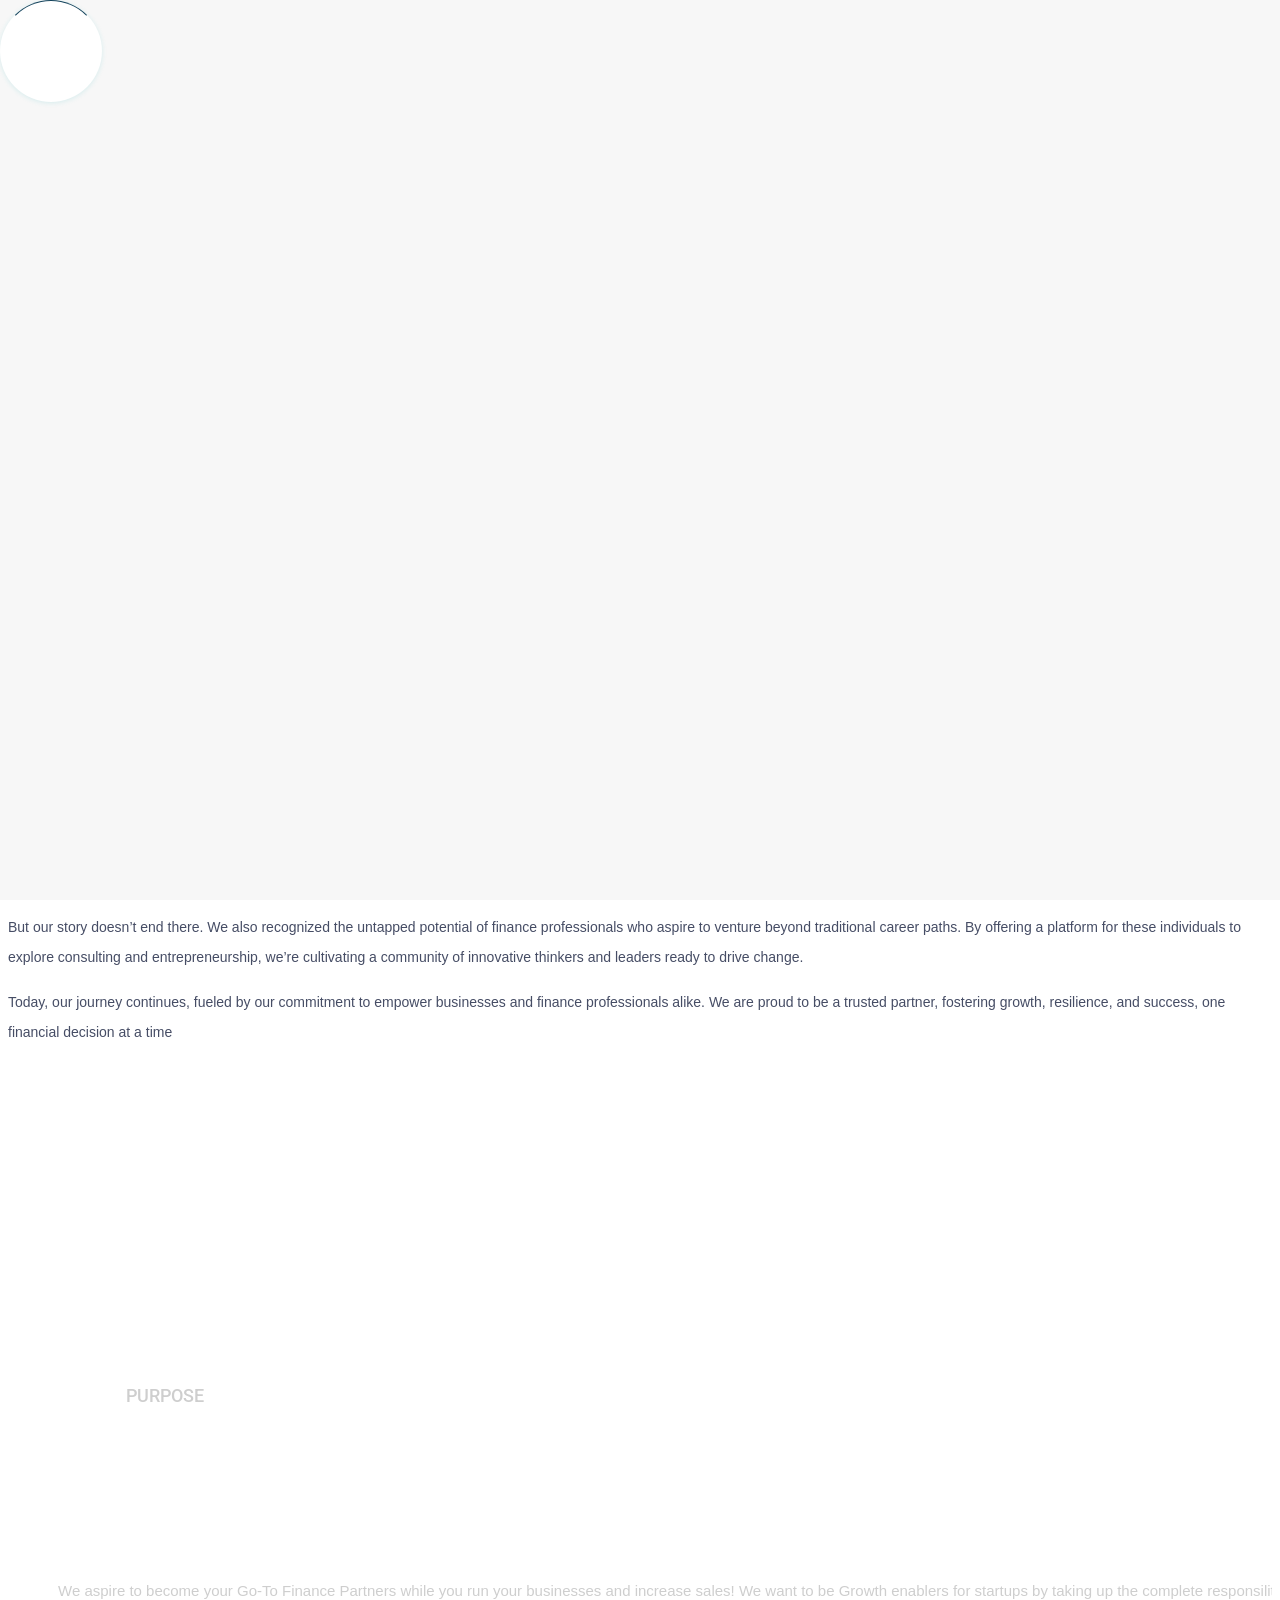
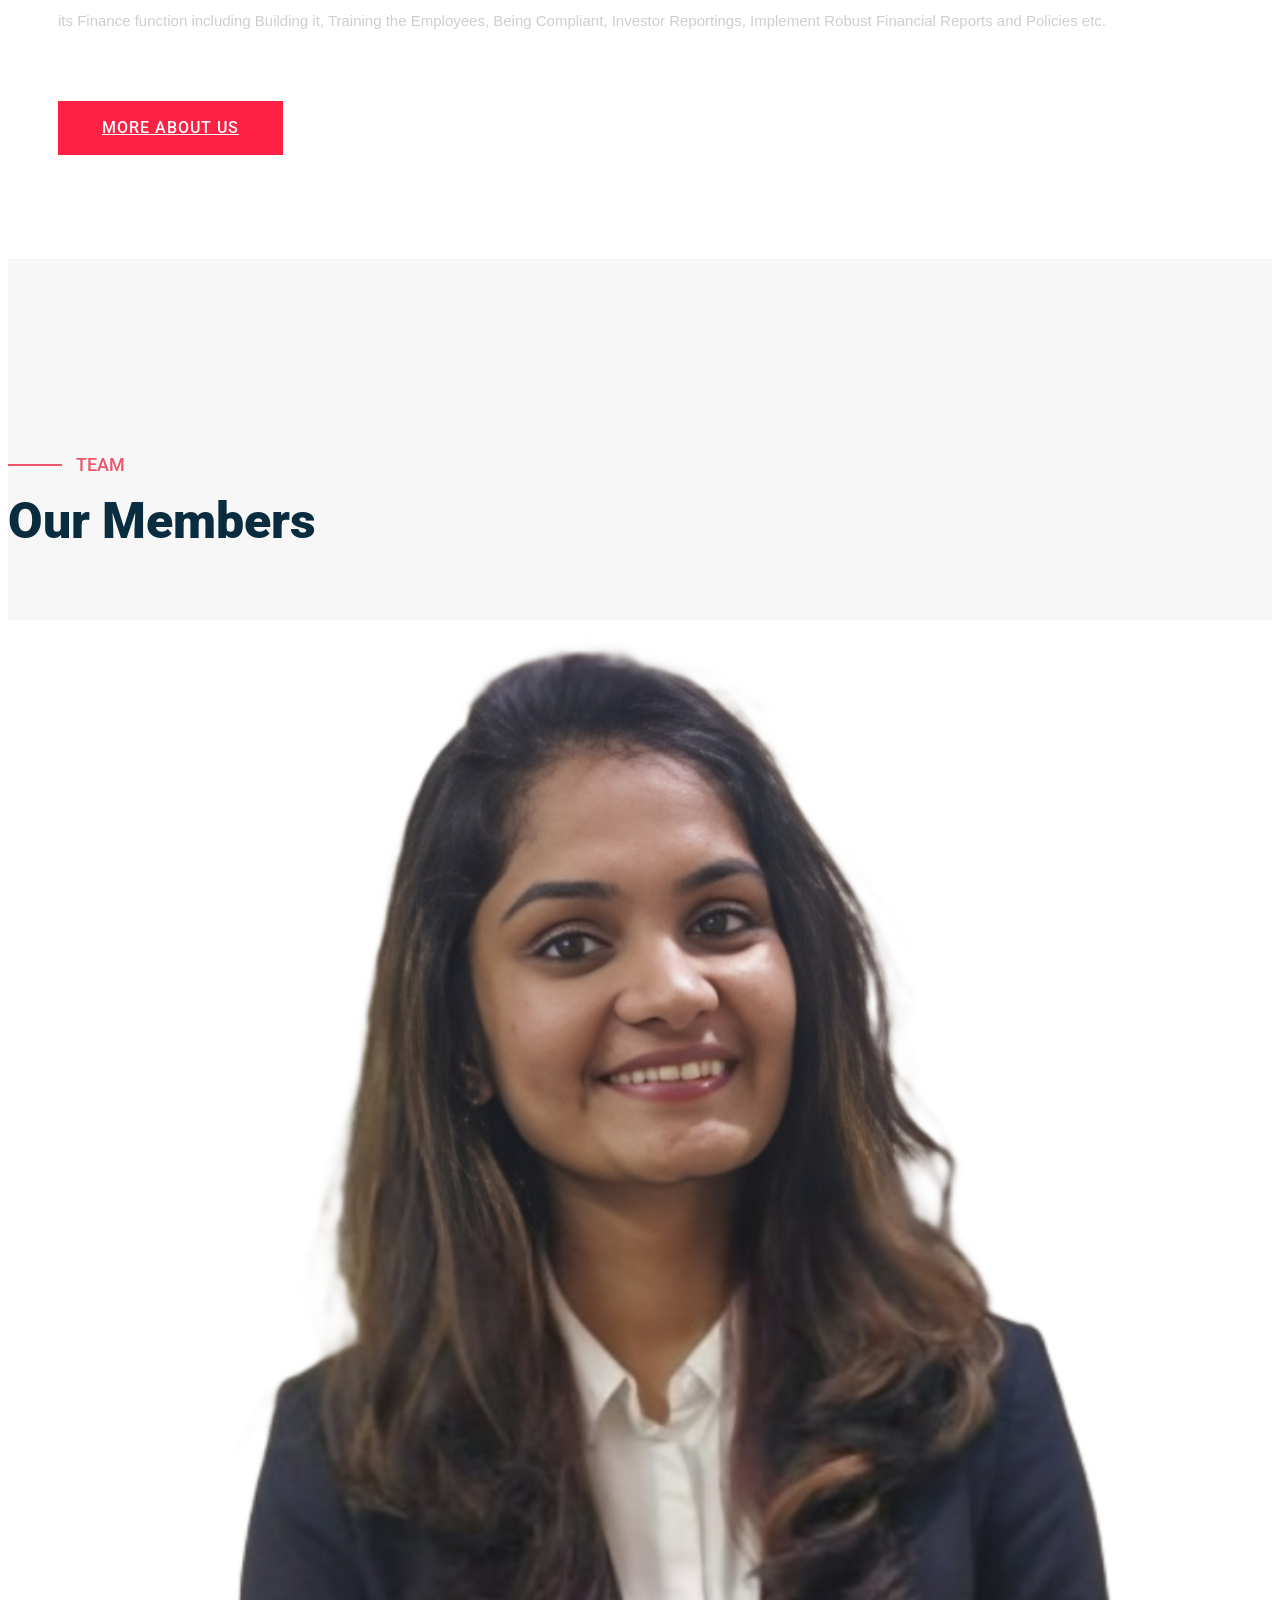
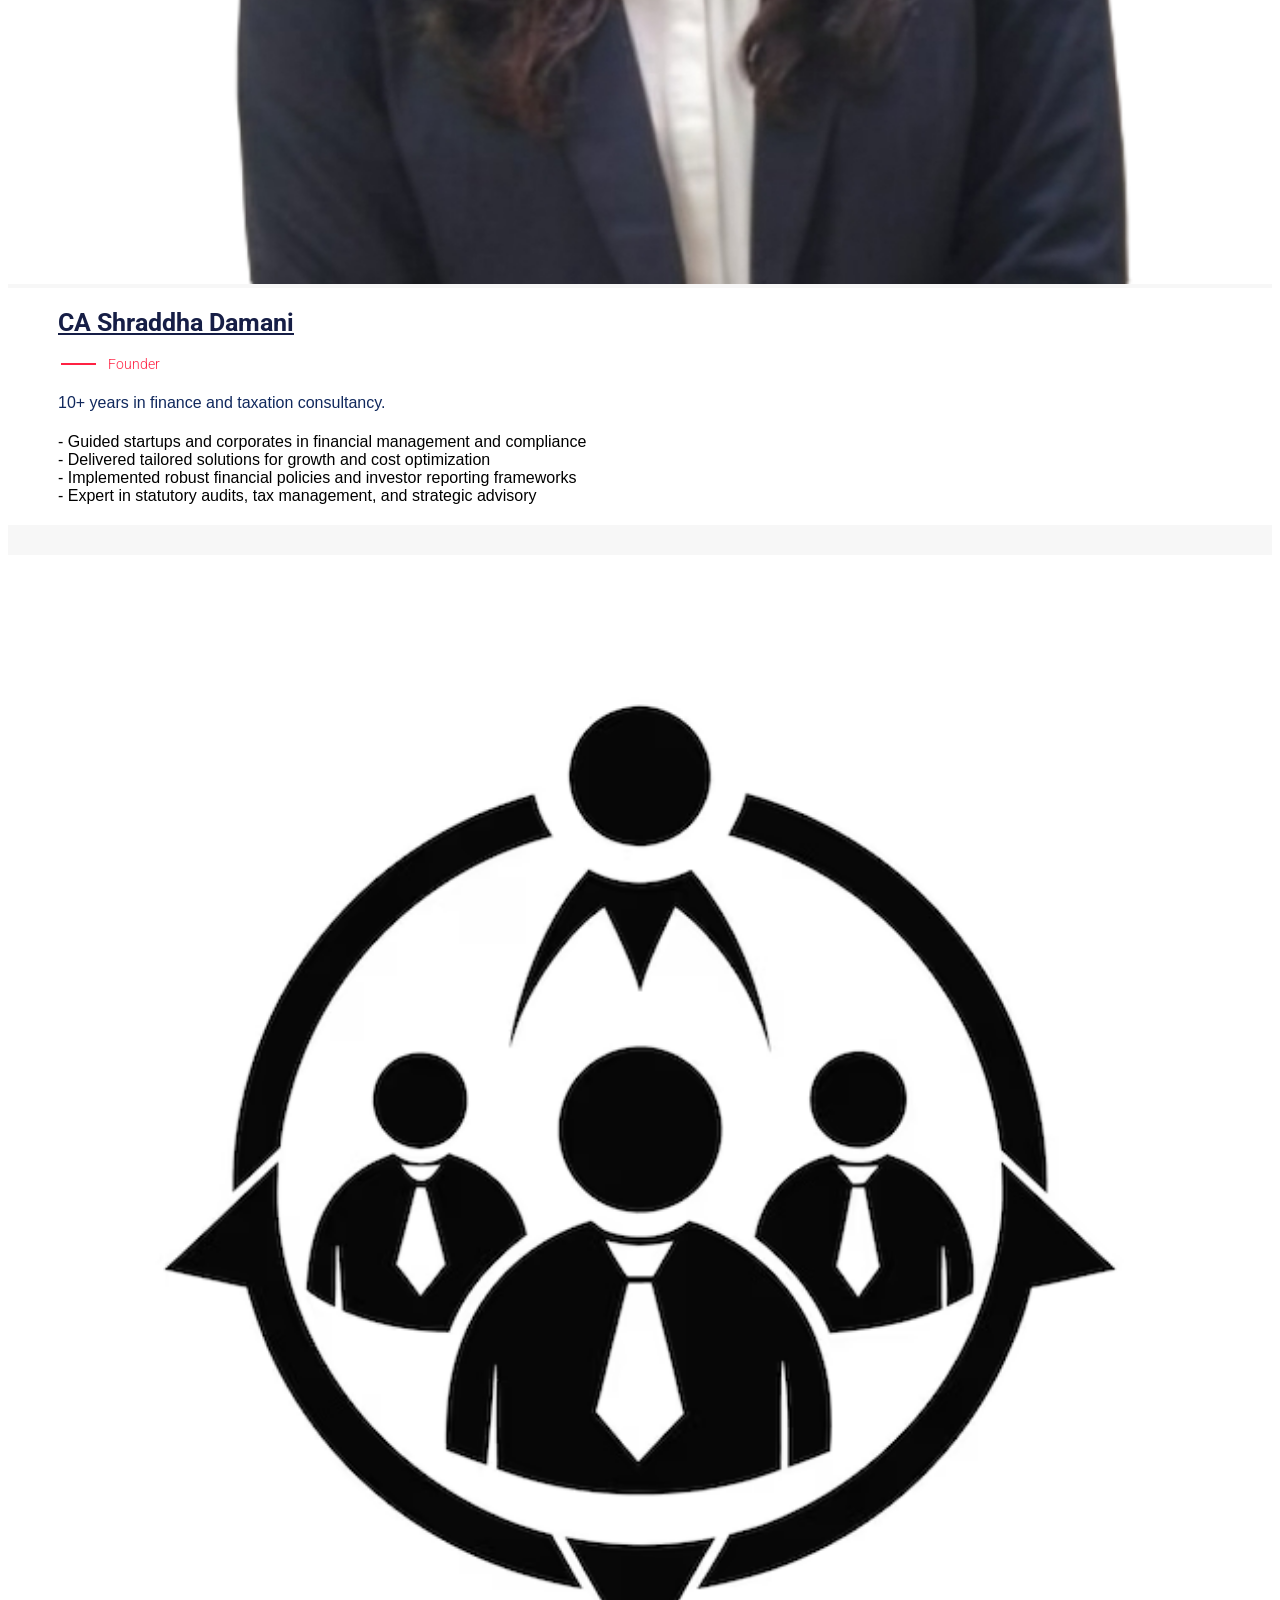
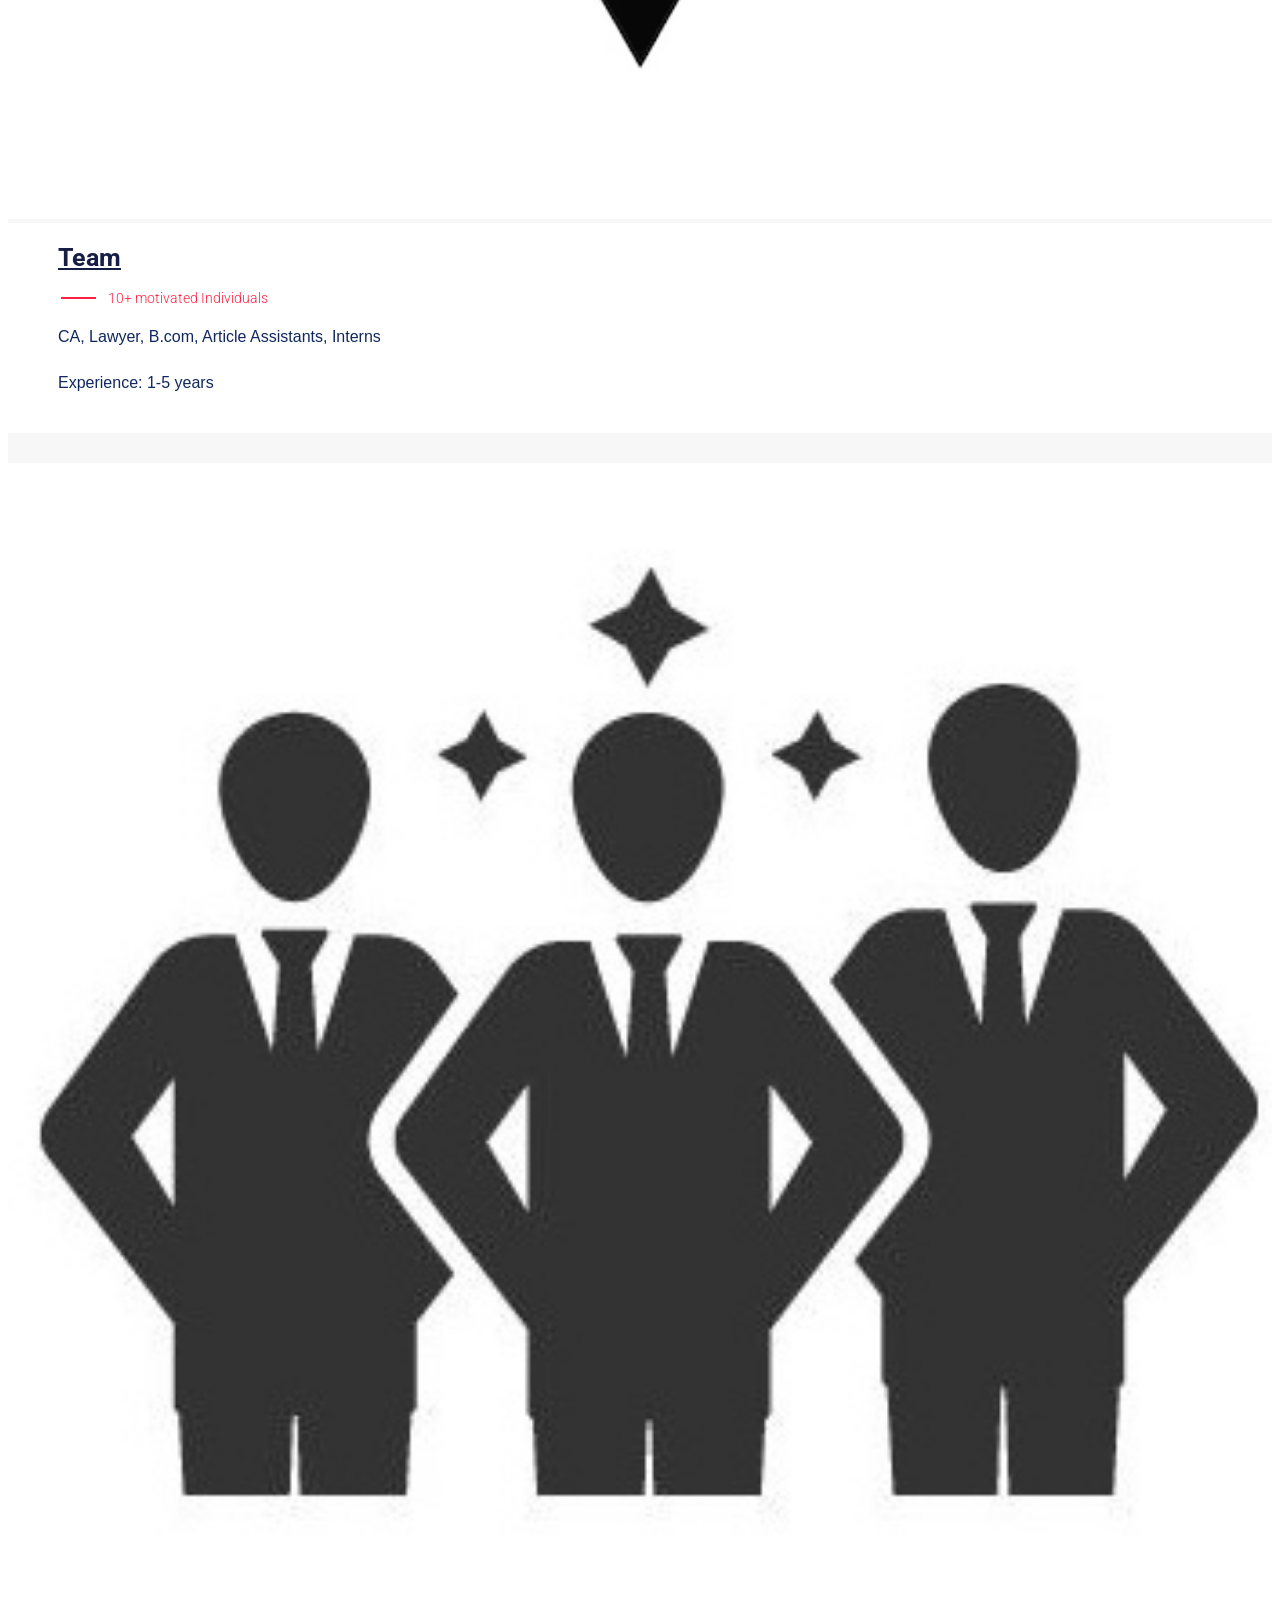
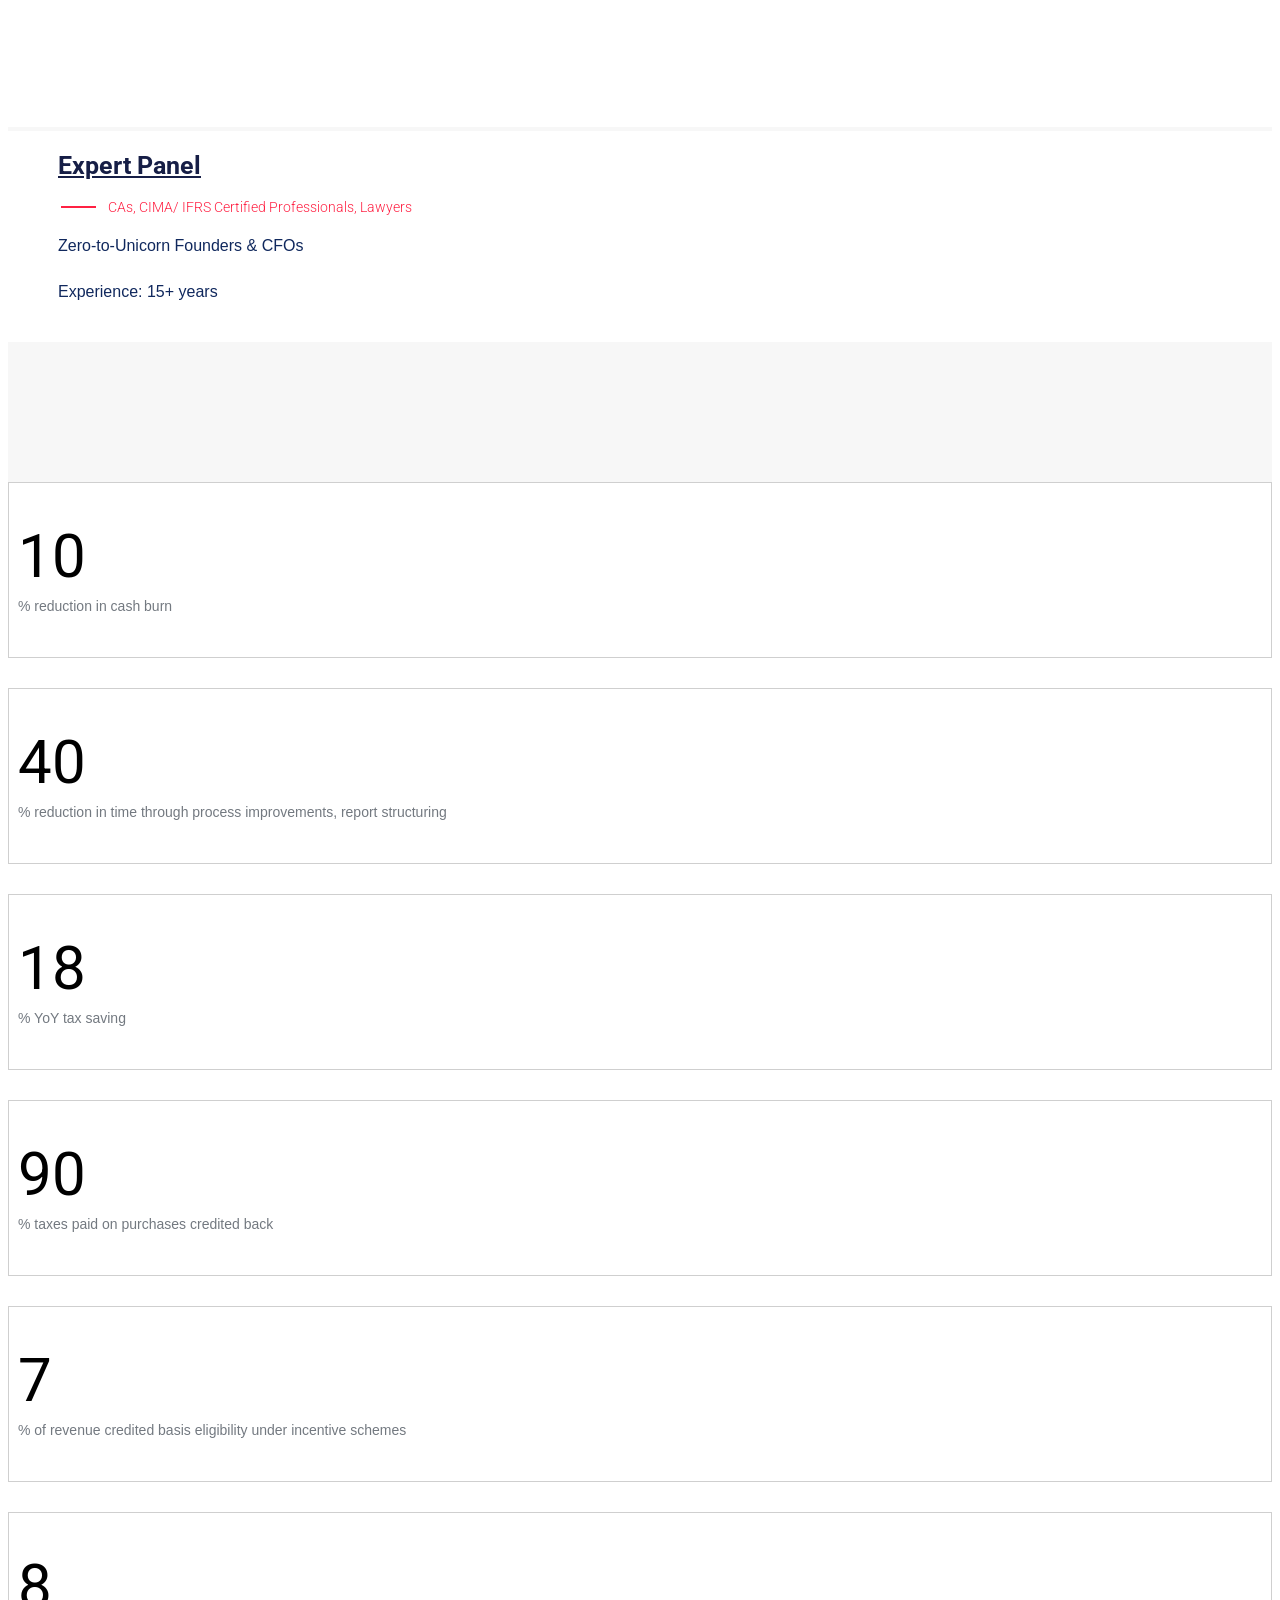
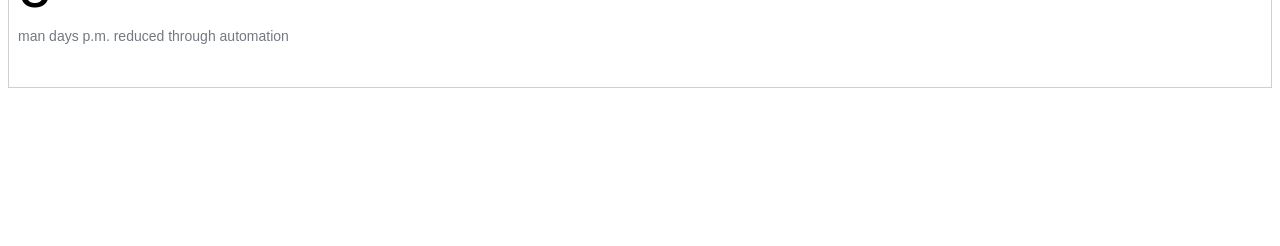
==== about.html @ 40625f14 "Updated website to reflect Varanasi details" ====
<!doctype html>
<html class="no-js" lang="zxx">
    <head>
        <meta charset="utf-8">
        <meta http-equiv="x-ua-compatible" content="ie=edge">
        <title>Shraddha Damani and Associates</title>
        <meta name="description" content="">
        <meta name="viewport" content="width=device-width, initial-scale=1">
        <!-- <link rel="manifest" href="site.webmanifest"> -->
		<link rel="shortcut icon" type="image/png" href="assets/img/logo/sda.png">

		<!-- CSS here -->
            <link rel="stylesheet" href="assets/css/bootstrap.min.css">
            <link rel="stylesheet" href="assets/css/owl.carousel.min.css">
            <link rel="stylesheet" href="assets/css/slicknav.css">
            <link rel="stylesheet" href="assets/css/flaticon.css">
            <link rel="stylesheet" href="assets/css/animate.min.css">
            <link rel="stylesheet" href="assets/css/magnific-popup.css">
            <link rel="stylesheet" href="assets/css/fontawesome-all.min.css">
            <link rel="stylesheet" href="assets/css/themify-icons.css">
            <link rel="stylesheet" href="assets/css/slick.css">
            <link rel="stylesheet" href="assets/css/nice-select.css">
            <link rel="stylesheet" href="assets/css/style.css">
   </head>

   <body class="body-bg">
    <!--? Preloader Start -->
    <div id="preloader-active">
        <div class="preloader d-flex align-items-center justify-content-center">
            <div class="preloader-inner position-relative">
                <div class="preloader-circle"></div>
                <div class="preloader-img pere-text">
                    <img src="assets/img/logo/loder.jpg" alt="">
                </div>
            </div>
        </div>
    </div>
    <header></header>
    <main>
        <!--? Hero Start -->
        <div class="slider-area2">
            <div class="slider-height2 hero-overly2 d-flex align-items-center">
                <div class="container">
                    <div class="row">
                        <div class="col-xl-12">
                            <div class="hero-cap hero-cap2 text-center">
                                <h2>About Us</h2>
                            </div>
                        </div>
                    </div>
                </div>
            </div>
        </div>
        <!-- Hero End -->
        <div class="about-details section-padding30">
            <div class="container">
                <div class="row">
                    <div class="offset-xl-1 col-lg-8">
                        <div class="about-details-cap mb-50">
                            <h4>Our Story</h4>
                            <p>Our story begins with a belief: that every business, no matter its size, deserves access to top-tier financial expertise. We saw countless SMEs and startups struggling to build a solid financial foundation and knew there had to be a better way. That’s when we decided to create a new kind of CFO consultancy — one dedicated to leveling the playing field and making strategic financial leadership accessible to all.</p>
                            <p>Driven by this vision, we brought together a team of experienced CFOs and finance experts passionate about guiding businesses through their unique challenges. We are more than advisors; we are partners who work hand-in-hand with our clients, helping them unlock their potential, strengthen their financial health, and achieve sustainable growth.</p>
                            <p>But our story doesn’t end there. We also recognized the untapped potential of finance professionals who aspire to venture beyond traditional career paths. By offering a platform for these individuals to explore consulting and entrepreneurship, we’re cultivating a community of innovative thinkers and leaders ready to drive change.</p>
                            <p>Today, our journey continues, fueled by our commitment to empower businesses and finance professionals alike. We are proud to be a trusted partner, fostering growth, resilience, and success, one financial decision at a time</p>
                        </div>

                        <!-- <div class="about-details-cap mb-50">
                            <h4>Our Vision</h4>
                            <p>Consectetur adipiscing elit, sued do eiusmod tempor ididunt udfgt labore et dolore magna aliqua. Quis ipsum suspendisces gravida. Risus commodo viverra sebfd dho eiusmod tempor maecenas accumsan lacus. Risus commodo viverra sebfd dho eiusmod tempor maecenas accumsan lacus.
                             </p>
                             <p> Risus commodo viverra sebfd dho eiusmod tempor maecenas accumsan lacus. Risus commodo viverra sebfd dho eiusmod tempor maecenas accumsan.</p>
                        </div> -->
                    </div>
                </div>
            </div>
        </div>

        <!--? About Area Start-->
        <div class="support-company-area pt-100 pb-100 section-bg fix" data-background="assets/img/gallery/section_bg02.jpg">
            <div class="container">
                <div class="row align-items-center">
                    <div class="col-xl-6 col-lg-6">
                        <div class="support-location-img">
                            <img src="assets/img/gallery/about.png" alt="">
                        </div>
                    </div>
                    <div class="col-xl-6 col-lg-6">
                        <div class="right-caption">
                            <!-- Section Tittle -->
                            <div class="section-tittle section-tittle2 mb-50">
                                <span>PURPOSE</span>
                                <h2>Our Purpose</h2>
                            </div>
                            <div class="support-caption">
                                <p class="pera-top">To provide holistice Finance and Tax solutions to startups and Corporates.</p>
                                <p class="mb-65">We aspire to become your Go-To Finance Partners while you run your businesses and increase sales! We want to be Growth enablers for startups by taking up the complete responsility for its Finance function including Building it, Training the Employees, Being Compliant, Investor Reportings, Implement Robust Financial Reports and Policies etc.</p>
                                <a href="about.html" class="btn post-btn">More About Us</a>
                            </div>
                        </div>
                    </div>

                </div>
            </div>
        </div>
        <!-- About Area End-->

        <!-- Team Start -->
        <div class="team-area section-padding30">
            <div class="container">
                <div class="row">
                    <div class="cl-xl-7 col-lg-8 col-md-10">
                        <!-- Section Tittle -->
                        <div class="section-tittle mb-70">
                            <span>TEAM</span>
                            <h2>Our Members</h2>
                        </div> 
                    </div>
                </div>
                <div class="row">
                <!-- single Team -->
                <div class="col-xl-4 col-lg-4 col-md-6 col-sm-">
                    <div class="single-team mb-30">
                        <div class="team-img">
                            <img src="assets/img/gallery/team_shraddha.png" alt="">
                        </div>
                        <div class="team-caption">
                            <h3><a href="#">CA Shraddha Damani</a></h3>
                            <span>Founder</span>
                            <p>10+ years in finance and taxation consultancy.</p>
                            <ul>
                                <li>- Guided startups and corporates in financial management and compliance</li>
                                <li>- Delivered tailored solutions for growth and cost optimization</li>
                                <li>- Implemented robust financial policies and investor reporting frameworks</li>
                                <li>- Expert in statutory audits, tax management, and strategic advisory</li>
                            </ul>
                        </div>
                    </div>
                </div>
                <!-- Team -->
                <div class="col-xl-4 col-lg-4 col-md-6 col-sm-">
                    <div class="single-team mb-30">
                        <div class="team-img">
                            <img src="assets/img/gallery/team.jpg" alt="">
                        </div>
                        <div class="team-caption">
                            <h3><a href="#">Team</a></h3>
                            <span>10+ motivated Individuals</span>
                            <p>CA, Lawyer, B.com, Article Assistants, Interns</p>
                            <p>Experience: 1-5 years</p>
                        </div>
                    </div>
                </div>
                <!-- Expert Panel -->
                <div class="col-xl-4 col-lg-4 col-md-6 col-sm-">
                    <div class="single-team mb-30">
                        <div class="team-img">
                            <img src="assets/img/gallery/team_expert.jpg" alt="">
                        </div>
                        <div class="team-caption">
                            <h3><a href="#">Expert Panel</a></h3>
                            <span>CAs, CIMA/ IFRS Certified Professionals, Lawyers</span>
                            <p>Zero-to-Unicorn Founders & CFOs</p>
                            <p>Experience: 15+ years</p>
                        </div>
                    </div>
                </div>
            </div>
            </div>
        </div>
        <!-- Team End -->

        <!--? Testimonial Start -->
        <!-- <div class="testimonial-area testimonial-padding" data-background="assets/img/gallery/section_bg04.jpg">
            <div class="container ">
                <div class="row d-flex justify-content-center">
                    <div class="col-xl-10 col-lg-10 col-md-9">
                        <div class="h1-testimonial-active">
                            <div class="single-testimonial text-center">
                                <div class="testimonial-caption ">
                                    <div class="testimonial-top-cap">
                                        <svg xmlns="http://www.w3.org/2000/svg"
                                        xmlns:xlink="http://www.w3.org/1999/xlink"
                                        width="67px" height="49px">
                                        <path fill-rule="evenodd"  fill="rgb(240, 78, 60)"
                                        d="M57.053,48.209 L42.790,48.209 L52.299,29.242 L38.036,29.242 L38.036,0.790 L66.562,0.790 L66.562,29.242 L57.053,48.209 ZM4.755,48.209 L14.263,29.242 L0.000,29.242 L0.000,0.790 L28.527,0.790 L28.527,29.242 L19.018,48.209 L4.755,48.209 Z"/>
                                        </svg>
                                        <p>Consectetur adipiscing elit, sed do eiusmod tempor incididunt ut labore et dolore magna aliqua. Quis ipsum suspendisse ultrices gravida. Risus commodo viverra maecenas accumsan lacus vel facilisis por incididunt ut labore et dolore mas. </p>
                                    </div>
                                    <div class="testimonial-founder d-flex align-items-center justify-content-center">
                                        <div class="founder-img">
                                            <img src="assets/img/gallery/Homepage_testi.png" alt="">
                                        </div>
                                        <div class="founder-text">
                                            <span>Jessya Inn</span>
                                            <p>Chif Photographer</p>
                                        </div>
                                    </div>
                                </div>
                            </div>

                            <div class="single-testimonial text-center">
                                <div class="testimonial-caption ">
                                    <div class="testimonial-top-cap">
                                        <svg xmlns="http://www.w3.org/2000/svg"
                                        xmlns:xlink="http://www.w3.org/1999/xlink"
                                        width="67px" height="49px">
                                        <path fill-rule="evenodd"  fill="rgb(240, 78, 60)"
                                        d="M57.053,48.209 L42.790,48.209 L52.299,29.242 L38.036,29.242 L38.036,0.790 L66.562,0.790 L66.562,29.242 L57.053,48.209 ZM4.755,48.209 L14.263,29.242 L0.000,29.242 L0.000,0.790 L28.527,0.790 L28.527,29.242 L19.018,48.209 L4.755,48.209 Z"/>
                                        </svg>
                                        <p>Consectetur adipiscing elit, sed do eiusmod tempor incididunt ut labore et dolore magna aliqua. Quis ipsum suspendisse ultrices gravida. Risus commodo viverra maecenas accumsan lacus vel facilisis por incididunt ut labore et dolore mas. </p>
                                    </div>
                                    <div class="testimonial-founder d-flex align-items-center justify-content-center">
                                        <div class="founder-img">
                                            <img src="assets/img/gallery/Homepage_testi.png" alt="">
                                        </div>
                                        <div class="founder-text">
                                            <span>Jessya Inn</span>
                                            <p>Chif Photographer</p>
                                        </div>
                                    </div>
                                </div>
                            </div>
                        </div>
                    </div>
                </div>
            </div>
        </div> -->
        <!-- Testimonial End -->

        <!-- Coun Down Start -->
        <div class="count-down-area pb-120">
            <div class="container">
                <div class="row justify-content-between">
                    <div class="col-lg-2 col-md-6 col-sm-6">
                        <!-- Counter Up -->
                        <div class="single-counter text-center">
                            <span class="counter">10</span>
                            <p>% reduction in cash burn</p>
                        </div>
                    </div>
                    <div class="col-lg-2 col-md-6 col-sm-6">
                        <!-- Counter Up -->
                        <div class="single-counter text-center">
                            <span class="counter">40</span>
                            <p>% reduction in time through process improvements, report structuring</p>
                        </div>
                    </div>
                    <div class="col-lg-2 col-md-6 col-sm-6">
                        <!-- Counter Up -->
                        <div class="single-counter text-center">
                            <span class="counter">18</span>
                            <p>% YoY tax saving</p>
                        </div>
                    </div>
                    <div class="col-lg-2 col-md-6 col-sm-6">
                        <!-- Counter Up -->
                        <div class="single-counter text-center">
                            <span class="counter">90</span>
                            <p>% taxes paid on purchases credited back</p>
                        </div>
                    </div>
                    <div class="col-lg-2 col-md-6 col-sm-6">
                        <!-- Counter Up -->
                        <div class="single-counter text-center">
                            <span class="counter">7</span>
                            <p>% of revenue credited basis eligibility under incentive schemes</p>
                        </div>
                    </div>
                    <div class="col-lg-2 col-md-6 col-sm-6">
                        <!-- Counter Up -->
                        <div class="single-counter text-center">
                            <span class="counter">8</span>
                            <p>man days p.m. reduced through automation</p>
                        </div>
                    </div>
                </div>
            </div>
        </div>
        <!-- Coun Down End -->

        <!-- Brand Area Start -->
        <!-- <div class="brand-area pt-150 pb-140">
            <div class="container">
                <div class="brand-active brand-border pb-40">
                    <div class="single-brand">
                        <img src="assets/img/gallery/brand1.png" alt="">
                    </div>
                    <div class="single-brand">
                        <img src="assets/img/gallery/brand2.png" alt="">
                    </div>
                    <div class="single-brand">
                        <img src="assets/img/gallery/brand3.png" alt="">
                    </div>
                    <div class="single-brand">
                        <img src="assets/img/gallery/brand4.png" alt="">
                    </div>
                    <div class="single-brand">
                        <img src="assets/img/gallery/brand2.png" alt="">
                    </div>
                    <div class="single-brand">
                        <img src="assets/img/gallery/brand5.png" alt="">
                    </div>
                </div>
            </div>
        </div> -->
        <!-- Brand Area End -->

    </main>

    <footer></footer>
    
    <!-- Scroll Up -->
    <div id="back-top" >
        <a title="Go to Top" href="#"> <i class="fas fa-level-up-alt"></i></a>
    </div>

    <!-- JS here -->
		<!-- All JS Custom Plugins Link Here here -->
        <script src="./assets/js/vendor/modernizr-3.5.0.min.js"></script>
		<!-- Jquery, Popper, Bootstrap -->
		<script src="./assets/js/vendor/jquery-1.12.4.min.js"></script>
        <script src="./assets/js/popper.min.js"></script>
        <script src="./assets/js/bootstrap.min.js"></script>
	    <!-- Jquery Mobile Menu -->
        <script src="./assets/js/jquery.slicknav.min.js"></script>

		<!-- Jquery Slick , Owl-Carousel Plugins -->
        <script src="./assets/js/owl.carousel.min.js"></script>
        <script src="./assets/js/slick.min.js"></script>
		<!-- One Page, Animated-HeadLin -->
        <script src="./assets/js/wow.min.js"></script>
		<script src="./assets/js/animated.headline.js"></script>
        <script src="./assets/js/jquery.magnific-popup.js"></script>

		<!-- Nice-select, sticky -->
        <script src="./assets/js/jquery.nice-select.min.js"></script>
		<script src="./assets/js/jquery.sticky.js"></script>

        <!-- counter , waypoint -->
        <script src="http://cdnjs.cloudflare.com/ajax/libs/waypoints/2.0.3/waypoints.min.js"></script>
        <script src="./assets/js/jquery.counterup.min.js"></script>
        
        <!-- contact js -->
        <script src="./assets/js/contact.js"></script>
        <script src="./assets/js/jquery.form.js"></script>
        <script src="./assets/js/jquery.validate.min.js"></script>
        <script src="./assets/js/mail-script.js"></script>
        <script src="./assets/js/jquery.ajaxchimp.min.js"></script>
        
		<!-- Jquery Plugins, main Jquery -->	
        <script src="./assets/js/plugins.js"></script>
        <script src="./assets/js/main.js"></script>
        
    </body>
</html>
---- assets/css/style.css ----
/* Theme Description
-------------------------------------------------

	  Theme Name:
	  Author:
	  Support:
	  Description:
	  Version:
	  
------------------------------------------------- 
*/
/* CSS Index
-------------------------------------------------

	1. Theme default css
	2. header
	3. slider
	4. about-area
	5. features-box
	6. department
	7. team
	8. video-area
	9. counter
	10. footer

-------------------------------------------------
*/
/*-------------   Color Variable  --------------*/
@import url("https://fonts.googleapis.com/css?family=Alex+Brush|Roboto:300,400,700,900|Titillium+Web:300,400,600,700&display=swap");
/* line 34, C:/Users/HP/Desktop/264.Business_HTML/HTML/assets/scss/_color.scss */
.white-bg {
  background: #ffffff;
}

/* line 37, C:/Users/HP/Desktop/264.Business_HTML/HTML/assets/scss/_color.scss */
.gray-bg {
  background: #f5f5f5;
}

/*-------------Color include--------------*/
/*-- Background color---*/
/* line 74, C:/Users/HP/Desktop/264.Business_HTML/HTML/assets/scss/_color.scss */
.section-bg1 {
  background: #13151b;
}

/* line 78, C:/Users/HP/Desktop/264.Business_HTML/HTML/assets/scss/_color.scss */
.gray-bg {
  background: #f7f7fd;
}

/* line 81, C:/Users/HP/Desktop/264.Business_HTML/HTML/assets/scss/_color.scss */
.white-bg {
  background: #ffffff;
}

/* line 84, C:/Users/HP/Desktop/264.Business_HTML/HTML/assets/scss/_color.scss */
.black-bg {
  background: #16161a;
}

/* line 87, C:/Users/HP/Desktop/264.Business_HTML/HTML/assets/scss/_color.scss */
.theme-bg {
  background: #14435c;
}

/* line 90, C:/Users/HP/Desktop/264.Business_HTML/HTML/assets/scss/_color.scss */
.brand-bg {
  background: #f1f4fa;
}

/* line 93, C:/Users/HP/Desktop/264.Business_HTML/HTML/assets/scss/_color.scss */
.testimonial-bg {
  background: #f9fafc;
}

/*--- color------*/
/* line 99, C:/Users/HP/Desktop/264.Business_HTML/HTML/assets/scss/_color.scss */
.white-color {
  color: #ffffff;
}

/* line 102, C:/Users/HP/Desktop/264.Business_HTML/HTML/assets/scss/_color.scss */
.black-color {
  color: #16161a;
}

/* line 105, C:/Users/HP/Desktop/264.Business_HTML/HTML/assets/scss/_color.scss */
.theme-color {
  color: #14435c;
}

/*------------------- Responsive --------------------------*/
/*
	@include transition(.4s);
	color:$theme-color;
*/
/* line 58, C:/Users/HP/Desktop/264.Business_HTML/HTML/assets/scss/_variables.scss */
.boxed-btn {
  background: #fff;
  color: #14435c !important;
  display: inline-block;
  padding: 18px 44px;
  font-family: "Roboto", sans-serif;
  font-size: 14px;
  font-weight: 400;
  border: 0;
  border: 1px solid #14435c;
  letter-spacing: 3px;
  text-align: center;
  color: #14435c;
  text-transform: uppercase;
  cursor: pointer;
}

/* line 75, C:/Users/HP/Desktop/264.Business_HTML/HTML/assets/scss/_variables.scss */
.boxed-btn:hover {
  background: #14435c;
  color: #fff !important;
  border: 1px solid #14435c;
}

/* line 80, C:/Users/HP/Desktop/264.Business_HTML/HTML/assets/scss/_variables.scss */
.boxed-btn:focus {
  outline: none;
}

/* line 83, C:/Users/HP/Desktop/264.Business_HTML/HTML/assets/scss/_variables.scss */
.boxed-btn.large-width {
  width: 220px;
}

/*--
    - Overlay
------------------------------------------*/
/* line 4, C:/Users/HP/Desktop/264.Business_HTML/HTML/assets/scss/_overlay.scss */
[data-overlay] {
  position: relative;
  background-size: cover;
  background-repeat: no-repeat;
  background-position: center center;
}

/* line 9, C:/Users/HP/Desktop/264.Business_HTML/HTML/assets/scss/_overlay.scss */
[data-overlay]::before {
  position: absolute;
  left: 0;
  top: 0;
  right: 0;
  bottom: 0;
  content: "";
}

/*-- Overlay Opacity --*/
/* line 22, C:/Users/HP/Desktop/264.Business_HTML/HTML/assets/scss/_overlay.scss */
[data-opacity="1"]::before {
  opacity: 0.1;
}

/* line 27, C:/Users/HP/Desktop/264.Business_HTML/HTML/assets/scss/_overlay.scss */
[data-opacity="2"]::before {
  opacity: 0.2;
}

/* line 32, C:/Users/HP/Desktop/264.Business_HTML/HTML/assets/scss/_overlay.scss */
[data-opacity="3"]::before {
  opacity: 0.3;
}

/* line 37, C:/Users/HP/Desktop/264.Business_HTML/HTML/assets/scss/_overlay.scss */
[data-opacity="4"]::before {
  opacity: 0.4;
}

/* line 42, C:/Users/HP/Desktop/264.Business_HTML/HTML/assets/scss/_overlay.scss */
[data-opacity="5"]::before {
  opacity: 0.5;
}

/* line 47, C:/Users/HP/Desktop/264.Business_HTML/HTML/assets/scss/_overlay.scss */
[data-opacity="6"]::before {
  opacity: 0.6;
}

/* line 52, C:/Users/HP/Desktop/264.Business_HTML/HTML/assets/scss/_overlay.scss */
[data-opacity="7"]::before {
  opacity: 0.7;
}

/* line 57, C:/Users/HP/Desktop/264.Business_HTML/HTML/assets/scss/_overlay.scss */
[data-opacity="8"]::before {
  opacity: 0.8;
}

/* line 62, C:/Users/HP/Desktop/264.Business_HTML/HTML/assets/scss/_overlay.scss */
[data-opacity="9"]::before {
  opacity: 0.9;
}

/* 1. Theme default css */
/* line 4, C:/Users/HP/Desktop/264.Business_HTML/HTML/assets/scss/_common.scss */
body {
  font-family: "Poppins", sans-serif;
  font-weight: normal;
  font-style: normal;
}

/* line 9, C:/Users/HP/Desktop/264.Business_HTML/HTML/assets/scss/_common.scss */
h1,
h2,
h3,
h4,
h5,
h6 {
  font-family: "Roboto", sans-serif;
  color: #092c3f;
  margin-top: 0px;
  font-style: normal;
  font-weight: 500;
  text-transform: normal;
}

/* line 23, C:/Users/HP/Desktop/264.Business_HTML/HTML/assets/scss/_common.scss */
p {
  font-family: "Poppins", sans-serif;
  color: #10285d;
  font-size: 16px;
  line-height: 30px;
  margin-bottom: 15px;
  font-weight: normal;
}

/* line 34, C:/Users/HP/Desktop/264.Business_HTML/HTML/assets/scss/_common.scss */
.single-brand.slick-slide {
  outline: 0;
}

/* line 37, C:/Users/HP/Desktop/264.Business_HTML/HTML/assets/scss/_common.scss */
.slick-initialized .slick-slide {
  outline: 0;
}

/* line 42, C:/Users/HP/Desktop/264.Business_HTML/HTML/assets/scss/_common.scss */
.bg-img-1 {
  background-image: url(../img/slider/slider-img-1.jpg);
}

/* line 45, C:/Users/HP/Desktop/264.Business_HTML/HTML/assets/scss/_common.scss */
.bg-img-2 {
  background-image: url(../img/background-img/bg-img-2.jpg);
}

/* line 48, C:/Users/HP/Desktop/264.Business_HTML/HTML/assets/scss/_common.scss */
.cta-bg-1 {
  background-image: url(../img/background-img/bg-img-3.jpg);
}

/* line 53, C:/Users/HP/Desktop/264.Business_HTML/HTML/assets/scss/_common.scss */
.img {
  max-width: 100%;
  -webkit-transition: all 0.3s ease-out 0s;
  -moz-transition: all 0.3s ease-out 0s;
  -ms-transition: all 0.3s ease-out 0s;
  -o-transition: all 0.3s ease-out 0s;
  transition: all 0.3s ease-out 0s;
}

/* line 57, C:/Users/HP/Desktop/264.Business_HTML/HTML/assets/scss/_common.scss */
.f-left {
  float: left;
}

/* line 60, C:/Users/HP/Desktop/264.Business_HTML/HTML/assets/scss/_common.scss */
.f-right {
  float: right;
}

/* line 63, C:/Users/HP/Desktop/264.Business_HTML/HTML/assets/scss/_common.scss */
.fix {
  overflow: hidden;
}

/* line 66, C:/Users/HP/Desktop/264.Business_HTML/HTML/assets/scss/_common.scss */
.clear {
  clear: both;
}

/* line 70, C:/Users/HP/Desktop/264.Business_HTML/HTML/assets/scss/_common.scss */
a,
.button {
  -webkit-transition: all 0.3s ease-out 0s;
  -moz-transition: all 0.3s ease-out 0s;
  -ms-transition: all 0.3s ease-out 0s;
  -o-transition: all 0.3s ease-out 0s;
  transition: all 0.3s ease-out 0s;
}

/* line 74, C:/Users/HP/Desktop/264.Business_HTML/HTML/assets/scss/_common.scss */
a:focus,
.button:focus {
  text-decoration: none;
  outline: none;
}

/* line 79, C:/Users/HP/Desktop/264.Business_HTML/HTML/assets/scss/_common.scss */
a {
  color: #635c5c;
}

/* line 82, C:/Users/HP/Desktop/264.Business_HTML/HTML/assets/scss/_common.scss */
a:hover {
  color: #fff;
}

/* line 85, C:/Users/HP/Desktop/264.Business_HTML/HTML/assets/scss/_common.scss */
a:focus,
a:hover,
.portfolio-cat a:hover,
.footer -menu li a:hover {
  text-decoration: none;
}

/* line 91, C:/Users/HP/Desktop/264.Business_HTML/HTML/assets/scss/_common.scss */
a,
button {
  color: #fff;
  outline: medium none;
}

/* line 96, C:/Users/HP/Desktop/264.Business_HTML/HTML/assets/scss/_common.scss */
button:focus, input:focus, input:focus, textarea, textarea:focus {
  outline: 0;
}

/* line 97, C:/Users/HP/Desktop/264.Business_HTML/HTML/assets/scss/_common.scss */
.uppercase {
  text-transform: uppercase;
}

/* line 101, C:/Users/HP/Desktop/264.Business_HTML/HTML/assets/scss/_common.scss */
input:focus::-moz-placeholder {
  opacity: 0;
  -webkit-transition: .4s;
  -o-transition: .4s;
  transition: .4s;
}

/* line 108, C:/Users/HP/Desktop/264.Business_HTML/HTML/assets/scss/_common.scss */
.capitalize {
  text-transform: capitalize;
}

/* line 112, C:/Users/HP/Desktop/264.Business_HTML/HTML/assets/scss/_common.scss */
h1 a,
h2 a,
h3 a,
h4 a,
h5 a,
h6 a {
  color: inherit;
}

/* line 121, C:/Users/HP/Desktop/264.Business_HTML/HTML/assets/scss/_common.scss */
ul {
  margin: 0px;
  padding: 0px;
}

/* line 125, C:/Users/HP/Desktop/264.Business_HTML/HTML/assets/scss/_common.scss */
li {
  list-style: none;
}

/* line 129, C:/Users/HP/Desktop/264.Business_HTML/HTML/assets/scss/_common.scss */
hr {
  border-bottom: 1px solid #eceff8;
  border-top: 0 none;
  margin: 30px 0;
  padding: 0;
}

/* Theme-overlay */
/* line 137, C:/Users/HP/Desktop/264.Business_HTML/HTML/assets/scss/_common.scss */
.theme-overlay {
  position: relative;
}

/* line 140, C:/Users/HP/Desktop/264.Business_HTML/HTML/assets/scss/_common.scss */
.theme-overlay::before {
  background: #1696e7 none repeat scroll 0 0;
  content: "";
  height: 100%;
  left: 0;
  opacity: 0.6;
  position: absolute;
  top: 0;
  width: 100%;
}

/* line 150, C:/Users/HP/Desktop/264.Business_HTML/HTML/assets/scss/_common.scss */
.overlay {
  position: relative;
  z-index: 0;
}

/* line 154, C:/Users/HP/Desktop/264.Business_HTML/HTML/assets/scss/_common.scss */
.overlay::before {
  position: absolute;
  content: "";
  top: 0;
  left: 0;
  width: 100%;
  height: 100%;
  z-index: -1;
}

/* line 164, C:/Users/HP/Desktop/264.Business_HTML/HTML/assets/scss/_common.scss */
.overlay2 {
  position: relative;
  z-index: 0;
}

/* line 168, C:/Users/HP/Desktop/264.Business_HTML/HTML/assets/scss/_common.scss */
.overlay2::before {
  position: absolute;
  content: "";
  background-color: #2E2200;
  top: 0;
  left: 0;
  width: 100%;
  height: 100%;
  z-index: -1;
  opacity: 0.5;
}

/* line 181, C:/Users/HP/Desktop/264.Business_HTML/HTML/assets/scss/_common.scss */
.section-padding {
  padding-top: 120px;
  padding-bottom: 120px;
}

/* line 185, C:/Users/HP/Desktop/264.Business_HTML/HTML/assets/scss/_common.scss */
.separator {
  border-top: 1px solid #f2f2f2;
}

/* line 189, C:/Users/HP/Desktop/264.Business_HTML/HTML/assets/scss/_common.scss */
.mb-90 {
  margin-bottom: 90px;
}

@media (max-width: 767px) {
  /* line 189, C:/Users/HP/Desktop/264.Business_HTML/HTML/assets/scss/_common.scss */
  .mb-90 {
    margin-bottom: 30px;
  }
}

@media (min-width: 768px) and (max-width: 991px) {
  /* line 189, C:/Users/HP/Desktop/264.Business_HTML/HTML/assets/scss/_common.scss */
  .mb-90 {
    margin-bottom: 45px;
  }
}

/* owl-carousel button style */
/* line 201, C:/Users/HP/Desktop/264.Business_HTML/HTML/assets/scss/_common.scss */
.owl-carousel .owl-nav div {
  background: rgba(255, 255, 255, 0.8) none repeat scroll 0 0;
  height: 40px;
  left: 20px;
  line-height: 40px;
  font-size: 22px;
  color: #646464;
  opacity: 1;
  visibility: visible;
  position: absolute;
  text-align: center;
  top: 50%;
  transform: translateY(-50%);
  transition: all 0.3s ease 0s;
  width: 40px;
}

/* line 220, C:/Users/HP/Desktop/264.Business_HTML/HTML/assets/scss/_common.scss */
.owl-carousel .owl-nav div.owl-next {
  left: auto;
  right: -30px;
}

/* line 223, C:/Users/HP/Desktop/264.Business_HTML/HTML/assets/scss/_common.scss */
.owl-carousel .owl-nav div.owl-next i {
  position: relative;
  right: 0;
  top: 1px;
}

/* line 230, C:/Users/HP/Desktop/264.Business_HTML/HTML/assets/scss/_common.scss */
.owl-carousel .owl-nav div.owl-prev i {
  position: relative;
  right: 1px;
  top: 0px;
}

/* line 240, C:/Users/HP/Desktop/264.Business_HTML/HTML/assets/scss/_common.scss */
.owl-carousel:hover .owl-nav div {
  opacity: 1;
  visibility: visible;
}

/* line 243, C:/Users/HP/Desktop/264.Business_HTML/HTML/assets/scss/_common.scss */
.owl-carousel:hover .owl-nav div:hover {
  color: #fff;
  background: #ff3500;
}

/* line 253, C:/Users/HP/Desktop/264.Business_HTML/HTML/assets/scss/_common.scss */
.btn {
  background: #ff2143;
  padding: 27px 44px;
  text-transform: uppercase;
  font-family: "Roboto", sans-serif;
  color: #fff;
  cursor: pointer;
  display: inline-block;
  font-size: 14 px;
  border-radius: 0px;
  -moz-user-select: none;
  font-weight: 500;
  letter-spacing: 1px;
  line-height: 0;
  margin-bottom: 0;
  margin: 10px;
  cursor: pointer;
  transition: color 0.4s linear;
  position: relative;
  z-index: 1;
  border: 0;
  overflow: hidden;
  margin: 0;
}

/* line 279, C:/Users/HP/Desktop/264.Business_HTML/HTML/assets/scss/_common.scss */
.btn::before {
  content: "";
  position: absolute;
  left: 0;
  top: 0;
  width: 101%;
  height: 101%;
  background: #fff;
  color: #000 !important;
  z-index: 1;
  transition: transform 0.5s;
  transition-timing-function: ease;
  transform-origin: 0 0;
  transition-timing-function: cubic-bezier(0.5, 1.6, 0.4, 0.7);
  transform: scaleX(0);
  border-radius: 0;
}

/* line 298, C:/Users/HP/Desktop/264.Business_HTML/HTML/assets/scss/_common.scss */
.btn:hover::before {
  transform: scaleX(1);
  color: #000000 !important;
  z-index: -1;
}

/* line 303, C:/Users/HP/Desktop/264.Business_HTML/HTML/assets/scss/_common.scss */
a:hover {
  color: #000;
}

/* line 306, C:/Users/HP/Desktop/264.Business_HTML/HTML/assets/scss/_common.scss */
.btn.focus, .btn:focus {
  outline: 0;
  box-shadow: none;
}

/* line 310, C:/Users/HP/Desktop/264.Business_HTML/HTML/assets/scss/_common.scss */
.header-btn {
  padding: 30px 53px;
}

/* line 313, C:/Users/HP/Desktop/264.Business_HTML/HTML/assets/scss/_common.scss */
.btn-black {
  background: #0b1416;
}

/* line 316, C:/Users/HP/Desktop/264.Business_HTML/HTML/assets/scss/_common.scss */
.btn3 {
  width: 100%;
  padding: 59px 0;
}

@media only screen and (min-width: 768px) and (max-width: 991px) {
  /* line 316, C:/Users/HP/Desktop/264.Business_HTML/HTML/assets/scss/_common.scss */
  .btn3 {
    margin-top: 30px;
    padding: 35px 0;
  }
}

@media only screen and (min-width: 576px) and (max-width: 767px) {
  /* line 316, C:/Users/HP/Desktop/264.Business_HTML/HTML/assets/scss/_common.scss */
  .btn3 {
    padding: 35px 0;
  }
}

@media (max-width: 575px) {
  /* line 316, C:/Users/HP/Desktop/264.Business_HTML/HTML/assets/scss/_common.scss */
  .btn3 {
    padding: 35px 0;
  }
}

/* line 330, C:/Users/HP/Desktop/264.Business_HTML/HTML/assets/scss/_common.scss */
.submit-btn {
  width: 100%;
  background: #ff2143;
  padding: 19px 44px;
  color: #fff;
  cursor: pointer;
  text-transform: uppercase;
  font-family: "Poppins", sans-serif;
  font-size: 14px;
  border-radius: 5px;
  border: 0;
}

/* line 342, C:/Users/HP/Desktop/264.Business_HTML/HTML/assets/scss/_common.scss */
.hero-btn {
  padding: 30px 38px;
}

/* line 345, C:/Users/HP/Desktop/264.Business_HTML/HTML/assets/scss/_common.scss */
hero-btn {
  padding: 30px 38px;
}

@media (max-width: 575px) {
  /* line 348, C:/Users/HP/Desktop/264.Business_HTML/HTML/assets/scss/_common.scss */
  .btn.btn-black.f-right {
    float: left;
    margin-top: 20px;
  }
}

@media only screen and (min-width: 576px) and (max-width: 767px) {
  /* line 348, C:/Users/HP/Desktop/264.Business_HTML/HTML/assets/scss/_common.scss */
  .btn.btn-black.f-right {
    float: left;
    margin-top: 20px;
  }
}

/* line 360, C:/Users/HP/Desktop/264.Business_HTML/HTML/assets/scss/_common.scss */
.submit-btn2 {
  background: #ec5b53;
  width: 100%;
  height: 60px;
  padding: 10px 20px;
  border: 0;
  color: #fff;
  text-transform: capitalize;
  cursor: pointer;
  font-size: 16px;
  border-radius: 0px;
}

/* line 373, C:/Users/HP/Desktop/264.Business_HTML/HTML/assets/scss/_common.scss */
.border-btn {
  border: 1px solid #e3c6c6;
  color: #464d65;
  background: none;
  border-radius: 5px;
  text-transform: capitalize;
  padding: 25px 57px;
  -moz-user-select: none;
  cursor: pointer;
  display: inline-block;
  font-size: 14px;
  font-weight: 500;
  letter-spacing: 1px;
  margin-bottom: 0;
  position: relative;
  transition: color 0.4s linear;
  position: relative;
  overflow: hidden;
  margin: 0;
}

@media (max-width: 575px) {
  /* line 373, C:/Users/HP/Desktop/264.Business_HTML/HTML/assets/scss/_common.scss */
  .border-btn {
    display: none;
  }
}

/* line 397, C:/Users/HP/Desktop/264.Business_HTML/HTML/assets/scss/_common.scss */
.border-btn::before {
  border: 1px solid transparent;
  content: "";
  position: absolute;
  left: 0;
  top: 0;
  width: 101%;
  height: 101%;
  background: #14435c;
  z-index: -1;
  transition: transform 0.5s;
  transition-timing-function: ease;
  transform-origin: 0 0;
  transition-timing-function: cubic-bezier(0.5, 1.6, 0.4, 0.7);
  transform: scaleY(0);
  border-radius: 0;
}

/* line 416, C:/Users/HP/Desktop/264.Business_HTML/HTML/assets/scss/_common.scss */
.border-btn:hover::before {
  transform: scaleY(1);
  border: 1px solid transparent;
}

/* button style */
/* line 427, C:/Users/HP/Desktop/264.Business_HTML/HTML/assets/scss/_common.scss */
.breadcrumb > .active {
  color: #888;
}

/* scrollUp */
/* line 431, C:/Users/HP/Desktop/264.Business_HTML/HTML/assets/scss/_common.scss */
#scrollUp, #back-top {
  background: #14435c;
  height: 50px;
  width: 50px;
  right: 31px;
  bottom: 18px;
  position: fixed;
  z-index: 10;
  color: #fff;
  font-size: 20px;
  text-align: center;
  border-radius: 50%;
  line-height: 48px;
  border: 2px solid transparent;
  box-shadow: 0 0 10px 3px rgba(108, 98, 98, 0.2);
}

@media (max-width: 575px) {
  /* line 431, C:/Users/HP/Desktop/264.Business_HTML/HTML/assets/scss/_common.scss */
  #scrollUp, #back-top {
    right: 16px;
  }
}

/* line 449, C:/Users/HP/Desktop/264.Business_HTML/HTML/assets/scss/_common.scss */
#scrollUp a i, #back-top a i {
  display: block;
  line-height: 50px;
}

/* line 456, C:/Users/HP/Desktop/264.Business_HTML/HTML/assets/scss/_common.scss */
#scrollUp:hover {
  color: #fff;
}

/* Sticky*/
/* line 461, C:/Users/HP/Desktop/264.Business_HTML/HTML/assets/scss/_common.scss */
.sticky-bar {
  left: 0;
  margin: auto;
  position: fixed;
  top: 0;
  width: 100%;
  -webkit-box-shadow: 0 10px 15px rgba(25, 25, 25, 0.1);
  box-shadow: 0 10px 15px rgba(25, 25, 25, 0.1);
  z-index: 9999;
  -webkit-animation: 300ms ease-in-out 0s normal none 1 running fadeInDown;
  animation: 300ms ease-in-out 0s normal none 1 running fadeInDown;
  -webkit-box-shadow: 0 10px 15px rgba(25, 25, 25, 0.1);
  background: #fff;
}

/* Sticky end */
/*--- Margin & Padding --*/
/*-- Margin Top --*/
/* line 486, C:/Users/HP/Desktop/264.Business_HTML/HTML/assets/scss/_common.scss */
.mt-5 {
  margin-top: 5px;
}

/* line 486, C:/Users/HP/Desktop/264.Business_HTML/HTML/assets/scss/_common.scss */
.mt-10 {
  margin-top: 10px;
}

/* line 486, C:/Users/HP/Desktop/264.Business_HTML/HTML/assets/scss/_common.scss */
.mt-15 {
  margin-top: 15px;
}

/* line 486, C:/Users/HP/Desktop/264.Business_HTML/HTML/assets/scss/_common.scss */
.mt-20 {
  margin-top: 20px;
}

/* line 486, C:/Users/HP/Desktop/264.Business_HTML/HTML/assets/scss/_common.scss */
.mt-25 {
  margin-top: 25px;
}

/* line 486, C:/Users/HP/Desktop/264.Business_HTML/HTML/assets/scss/_common.scss */
.mt-30 {
  margin-top: 30px;
}

/* line 486, C:/Users/HP/Desktop/264.Business_HTML/HTML/assets/scss/_common.scss */
.mt-35 {
  margin-top: 35px;
}

/* line 486, C:/Users/HP/Desktop/264.Business_HTML/HTML/assets/scss/_common.scss */
.mt-40 {
  margin-top: 40px;
}

/* line 486, C:/Users/HP/Desktop/264.Business_HTML/HTML/assets/scss/_common.scss */
.mt-45 {
  margin-top: 45px;
}

/* line 486, C:/Users/HP/Desktop/264.Business_HTML/HTML/assets/scss/_common.scss */
.mt-50 {
  margin-top: 50px;
}

/* line 486, C:/Users/HP/Desktop/264.Business_HTML/HTML/assets/scss/_common.scss */
.mt-55 {
  margin-top: 55px;
}

/* line 486, C:/Users/HP/Desktop/264.Business_HTML/HTML/assets/scss/_common.scss */
.mt-60 {
  margin-top: 60px;
}

/* line 486, C:/Users/HP/Desktop/264.Business_HTML/HTML/assets/scss/_common.scss */
.mt-65 {
  margin-top: 65px;
}

/* line 486, C:/Users/HP/Desktop/264.Business_HTML/HTML/assets/scss/_common.scss */
.mt-70 {
  margin-top: 70px;
}

/* line 486, C:/Users/HP/Desktop/264.Business_HTML/HTML/assets/scss/_common.scss */
.mt-75 {
  margin-top: 75px;
}

/* line 486, C:/Users/HP/Desktop/264.Business_HTML/HTML/assets/scss/_common.scss */
.mt-80 {
  margin-top: 80px;
}

/* line 486, C:/Users/HP/Desktop/264.Business_HTML/HTML/assets/scss/_common.scss */
.mt-85 {
  margin-top: 85px;
}

/* line 486, C:/Users/HP/Desktop/264.Business_HTML/HTML/assets/scss/_common.scss */
.mt-90 {
  margin-top: 90px;
}

/* line 486, C:/Users/HP/Desktop/264.Business_HTML/HTML/assets/scss/_common.scss */
.mt-95 {
  margin-top: 95px;
}

/* line 486, C:/Users/HP/Desktop/264.Business_HTML/HTML/assets/scss/_common.scss */
.mt-100 {
  margin-top: 100px;
}

/* line 486, C:/Users/HP/Desktop/264.Business_HTML/HTML/assets/scss/_common.scss */
.mt-105 {
  margin-top: 105px;
}

/* line 486, C:/Users/HP/Desktop/264.Business_HTML/HTML/assets/scss/_common.scss */
.mt-110 {
  margin-top: 110px;
}

/* line 486, C:/Users/HP/Desktop/264.Business_HTML/HTML/assets/scss/_common.scss */
.mt-115 {
  margin-top: 115px;
}

/* line 486, C:/Users/HP/Desktop/264.Business_HTML/HTML/assets/scss/_common.scss */
.mt-120 {
  margin-top: 120px;
}

/* line 486, C:/Users/HP/Desktop/264.Business_HTML/HTML/assets/scss/_common.scss */
.mt-125 {
  margin-top: 125px;
}

/* line 486, C:/Users/HP/Desktop/264.Business_HTML/HTML/assets/scss/_common.scss */
.mt-130 {
  margin-top: 130px;
}

/* line 486, C:/Users/HP/Desktop/264.Business_HTML/HTML/assets/scss/_common.scss */
.mt-135 {
  margin-top: 135px;
}

/* line 486, C:/Users/HP/Desktop/264.Business_HTML/HTML/assets/scss/_common.scss */
.mt-140 {
  margin-top: 140px;
}

/* line 486, C:/Users/HP/Desktop/264.Business_HTML/HTML/assets/scss/_common.scss */
.mt-145 {
  margin-top: 145px;
}

/* line 486, C:/Users/HP/Desktop/264.Business_HTML/HTML/assets/scss/_common.scss */
.mt-150 {
  margin-top: 150px;
}

/* line 486, C:/Users/HP/Desktop/264.Business_HTML/HTML/assets/scss/_common.scss */
.mt-155 {
  margin-top: 155px;
}

/* line 486, C:/Users/HP/Desktop/264.Business_HTML/HTML/assets/scss/_common.scss */
.mt-160 {
  margin-top: 160px;
}

/* line 486, C:/Users/HP/Desktop/264.Business_HTML/HTML/assets/scss/_common.scss */
.mt-165 {
  margin-top: 165px;
}

/* line 486, C:/Users/HP/Desktop/264.Business_HTML/HTML/assets/scss/_common.scss */
.mt-170 {
  margin-top: 170px;
}

/* line 486, C:/Users/HP/Desktop/264.Business_HTML/HTML/assets/scss/_common.scss */
.mt-175 {
  margin-top: 175px;
}

/* line 486, C:/Users/HP/Desktop/264.Business_HTML/HTML/assets/scss/_common.scss */
.mt-180 {
  margin-top: 180px;
}

/* line 486, C:/Users/HP/Desktop/264.Business_HTML/HTML/assets/scss/_common.scss */
.mt-185 {
  margin-top: 185px;
}

/* line 486, C:/Users/HP/Desktop/264.Business_HTML/HTML/assets/scss/_common.scss */
.mt-190 {
  margin-top: 190px;
}

/* line 486, C:/Users/HP/Desktop/264.Business_HTML/HTML/assets/scss/_common.scss */
.mt-195 {
  margin-top: 195px;
}

/* line 486, C:/Users/HP/Desktop/264.Business_HTML/HTML/assets/scss/_common.scss */
.mt-200 {
  margin-top: 200px;
}

/*-- Margin Bottom --*/
/* line 491, C:/Users/HP/Desktop/264.Business_HTML/HTML/assets/scss/_common.scss */
.mb-5 {
  margin-bottom: 5px;
}

/* line 491, C:/Users/HP/Desktop/264.Business_HTML/HTML/assets/scss/_common.scss */
.mb-10 {
  margin-bottom: 10px;
}

/* line 491, C:/Users/HP/Desktop/264.Business_HTML/HTML/assets/scss/_common.scss */
.mb-15 {
  margin-bottom: 15px;
}

/* line 491, C:/Users/HP/Desktop/264.Business_HTML/HTML/assets/scss/_common.scss */
.mb-20 {
  margin-bottom: 20px;
}

/* line 491, C:/Users/HP/Desktop/264.Business_HTML/HTML/assets/scss/_common.scss */
.mb-25 {
  margin-bottom: 25px;
}

/* line 491, C:/Users/HP/Desktop/264.Business_HTML/HTML/assets/scss/_common.scss */
.mb-30 {
  margin-bottom: 30px;
}

/* line 491, C:/Users/HP/Desktop/264.Business_HTML/HTML/assets/scss/_common.scss */
.mb-35 {
  margin-bottom: 35px;
}

/* line 491, C:/Users/HP/Desktop/264.Business_HTML/HTML/assets/scss/_common.scss */
.mb-40 {
  margin-bottom: 40px;
}

/* line 491, C:/Users/HP/Desktop/264.Business_HTML/HTML/assets/scss/_common.scss */
.mb-45 {
  margin-bottom: 45px;
}

/* line 491, C:/Users/HP/Desktop/264.Business_HTML/HTML/assets/scss/_common.scss */
.mb-50 {
  margin-bottom: 50px;
}

/* line 491, C:/Users/HP/Desktop/264.Business_HTML/HTML/assets/scss/_common.scss */
.mb-55 {
  margin-bottom: 55px;
}

/* line 491, C:/Users/HP/Desktop/264.Business_HTML/HTML/assets/scss/_common.scss */
.mb-60 {
  margin-bottom: 60px;
}

/* line 491, C:/Users/HP/Desktop/264.Business_HTML/HTML/assets/scss/_common.scss */
.mb-65 {
  margin-bottom: 65px;
}

/* line 491, C:/Users/HP/Desktop/264.Business_HTML/HTML/assets/scss/_common.scss */
.mb-70 {
  margin-bottom: 70px;
}

/* line 491, C:/Users/HP/Desktop/264.Business_HTML/HTML/assets/scss/_common.scss */
.mb-75 {
  margin-bottom: 75px;
}

/* line 491, C:/Users/HP/Desktop/264.Business_HTML/HTML/assets/scss/_common.scss */
.mb-80 {
  margin-bottom: 80px;
}

/* line 491, C:/Users/HP/Desktop/264.Business_HTML/HTML/assets/scss/_common.scss */
.mb-85 {
  margin-bottom: 85px;
}

/* line 491, C:/Users/HP/Desktop/264.Business_HTML/HTML/assets/scss/_common.scss */
.mb-90 {
  margin-bottom: 90px;
}

/* line 491, C:/Users/HP/Desktop/264.Business_HTML/HTML/assets/scss/_common.scss */
.mb-95 {
  margin-bottom: 95px;
}

/* line 491, C:/Users/HP/Desktop/264.Business_HTML/HTML/assets/scss/_common.scss */
.mb-100 {
  margin-bottom: 100px;
}

/* line 491, C:/Users/HP/Desktop/264.Business_HTML/HTML/assets/scss/_common.scss */
.mb-105 {
  margin-bottom: 105px;
}

/* line 491, C:/Users/HP/Desktop/264.Business_HTML/HTML/assets/scss/_common.scss */
.mb-110 {
  margin-bottom: 110px;
}

/* line 491, C:/Users/HP/Desktop/264.Business_HTML/HTML/assets/scss/_common.scss */
.mb-115 {
  margin-bottom: 115px;
}

/* line 491, C:/Users/HP/Desktop/264.Business_HTML/HTML/assets/scss/_common.scss */
.mb-120 {
  margin-bottom: 120px;
}

/* line 491, C:/Users/HP/Desktop/264.Business_HTML/HTML/assets/scss/_common.scss */
.mb-125 {
  margin-bottom: 125px;
}

/* line 491, C:/Users/HP/Desktop/264.Business_HTML/HTML/assets/scss/_common.scss */
.mb-130 {
  margin-bottom: 130px;
}

/* line 491, C:/Users/HP/Desktop/264.Business_HTML/HTML/assets/scss/_common.scss */
.mb-135 {
  margin-bottom: 135px;
}

/* line 491, C:/Users/HP/Desktop/264.Business_HTML/HTML/assets/scss/_common.scss */
.mb-140 {
  margin-bottom: 140px;
}

/* line 491, C:/Users/HP/Desktop/264.Business_HTML/HTML/assets/scss/_common.scss */
.mb-145 {
  margin-bottom: 145px;
}

/* line 491, C:/Users/HP/Desktop/264.Business_HTML/HTML/assets/scss/_common.scss */
.mb-150 {
  margin-bottom: 150px;
}

/* line 491, C:/Users/HP/Desktop/264.Business_HTML/HTML/assets/scss/_common.scss */
.mb-155 {
  margin-bottom: 155px;
}

/* line 491, C:/Users/HP/Desktop/264.Business_HTML/HTML/assets/scss/_common.scss */
.mb-160 {
  margin-bottom: 160px;
}

/* line 491, C:/Users/HP/Desktop/264.Business_HTML/HTML/assets/scss/_common.scss */
.mb-165 {
  margin-bottom: 165px;
}

/* line 491, C:/Users/HP/Desktop/264.Business_HTML/HTML/assets/scss/_common.scss */
.mb-170 {
  margin-bottom: 170px;
}

/* line 491, C:/Users/HP/Desktop/264.Business_HTML/HTML/assets/scss/_common.scss */
.mb-175 {
  margin-bottom: 175px;
}

/* line 491, C:/Users/HP/Desktop/264.Business_HTML/HTML/assets/scss/_common.scss */
.mb-180 {
  margin-bottom: 180px;
}

/* line 491, C:/Users/HP/Desktop/264.Business_HTML/HTML/assets/scss/_common.scss */
.mb-185 {
  margin-bottom: 185px;
}

/* line 491, C:/Users/HP/Desktop/264.Business_HTML/HTML/assets/scss/_common.scss */
.mb-190 {
  margin-bottom: 190px;
}

/* line 491, C:/Users/HP/Desktop/264.Business_HTML/HTML/assets/scss/_common.scss */
.mb-195 {
  margin-bottom: 195px;
}

/* line 491, C:/Users/HP/Desktop/264.Business_HTML/HTML/assets/scss/_common.scss */
.mb-200 {
  margin-bottom: 200px;
}

/*-- Margin Left --*/
/* line 495, C:/Users/HP/Desktop/264.Business_HTML/HTML/assets/scss/_common.scss */
.ml-5 {
  margin-left: 5px;
}

/* line 495, C:/Users/HP/Desktop/264.Business_HTML/HTML/assets/scss/_common.scss */
.ml-10 {
  margin-left: 10px;
}

/* line 495, C:/Users/HP/Desktop/264.Business_HTML/HTML/assets/scss/_common.scss */
.ml-15 {
  margin-left: 15px;
}

/* line 495, C:/Users/HP/Desktop/264.Business_HTML/HTML/assets/scss/_common.scss */
.ml-20 {
  margin-left: 20px;
}

/* line 495, C:/Users/HP/Desktop/264.Business_HTML/HTML/assets/scss/_common.scss */
.ml-25 {
  margin-left: 25px;
}

/* line 495, C:/Users/HP/Desktop/264.Business_HTML/HTML/assets/scss/_common.scss */
.ml-30 {
  margin-left: 30px;
}

/* line 495, C:/Users/HP/Desktop/264.Business_HTML/HTML/assets/scss/_common.scss */
.ml-35 {
  margin-left: 35px;
}

/* line 495, C:/Users/HP/Desktop/264.Business_HTML/HTML/assets/scss/_common.scss */
.ml-40 {
  margin-left: 40px;
}

/* line 495, C:/Users/HP/Desktop/264.Business_HTML/HTML/assets/scss/_common.scss */
.ml-45 {
  margin-left: 45px;
}

/* line 495, C:/Users/HP/Desktop/264.Business_HTML/HTML/assets/scss/_common.scss */
.ml-50 {
  margin-left: 50px;
}

/* line 495, C:/Users/HP/Desktop/264.Business_HTML/HTML/assets/scss/_common.scss */
.ml-55 {
  margin-left: 55px;
}

/* line 495, C:/Users/HP/Desktop/264.Business_HTML/HTML/assets/scss/_common.scss */
.ml-60 {
  margin-left: 60px;
}

/* line 495, C:/Users/HP/Desktop/264.Business_HTML/HTML/assets/scss/_common.scss */
.ml-65 {
  margin-left: 65px;
}

/* line 495, C:/Users/HP/Desktop/264.Business_HTML/HTML/assets/scss/_common.scss */
.ml-70 {
  margin-left: 70px;
}

/* line 495, C:/Users/HP/Desktop/264.Business_HTML/HTML/assets/scss/_common.scss */
.ml-75 {
  margin-left: 75px;
}

/* line 495, C:/Users/HP/Desktop/264.Business_HTML/HTML/assets/scss/_common.scss */
.ml-80 {
  margin-left: 80px;
}

/* line 495, C:/Users/HP/Desktop/264.Business_HTML/HTML/assets/scss/_common.scss */
.ml-85 {
  margin-left: 85px;
}

/* line 495, C:/Users/HP/Desktop/264.Business_HTML/HTML/assets/scss/_common.scss */
.ml-90 {
  margin-left: 90px;
}

/* line 495, C:/Users/HP/Desktop/264.Business_HTML/HTML/assets/scss/_common.scss */
.ml-95 {
  margin-left: 95px;
}

/* line 495, C:/Users/HP/Desktop/264.Business_HTML/HTML/assets/scss/_common.scss */
.ml-100 {
  margin-left: 100px;
}

/* line 495, C:/Users/HP/Desktop/264.Business_HTML/HTML/assets/scss/_common.scss */
.ml-105 {
  margin-left: 105px;
}

/* line 495, C:/Users/HP/Desktop/264.Business_HTML/HTML/assets/scss/_common.scss */
.ml-110 {
  margin-left: 110px;
}

/* line 495, C:/Users/HP/Desktop/264.Business_HTML/HTML/assets/scss/_common.scss */
.ml-115 {
  margin-left: 115px;
}

/* line 495, C:/Users/HP/Desktop/264.Business_HTML/HTML/assets/scss/_common.scss */
.ml-120 {
  margin-left: 120px;
}

/* line 495, C:/Users/HP/Desktop/264.Business_HTML/HTML/assets/scss/_common.scss */
.ml-125 {
  margin-left: 125px;
}

/* line 495, C:/Users/HP/Desktop/264.Business_HTML/HTML/assets/scss/_common.scss */
.ml-130 {
  margin-left: 130px;
}

/* line 495, C:/Users/HP/Desktop/264.Business_HTML/HTML/assets/scss/_common.scss */
.ml-135 {
  margin-left: 135px;
}

/* line 495, C:/Users/HP/Desktop/264.Business_HTML/HTML/assets/scss/_common.scss */
.ml-140 {
  margin-left: 140px;
}

/* line 495, C:/Users/HP/Desktop/264.Business_HTML/HTML/assets/scss/_common.scss */
.ml-145 {
  margin-left: 145px;
}

/* line 495, C:/Users/HP/Desktop/264.Business_HTML/HTML/assets/scss/_common.scss */
.ml-150 {
  margin-left: 150px;
}

/* line 495, C:/Users/HP/Desktop/264.Business_HTML/HTML/assets/scss/_common.scss */
.ml-155 {
  margin-left: 155px;
}

/* line 495, C:/Users/HP/Desktop/264.Business_HTML/HTML/assets/scss/_common.scss */
.ml-160 {
  margin-left: 160px;
}

/* line 495, C:/Users/HP/Desktop/264.Business_HTML/HTML/assets/scss/_common.scss */
.ml-165 {
  margin-left: 165px;
}

/* line 495, C:/Users/HP/Desktop/264.Business_HTML/HTML/assets/scss/_common.scss */
.ml-170 {
  margin-left: 170px;
}

/* line 495, C:/Users/HP/Desktop/264.Business_HTML/HTML/assets/scss/_common.scss */
.ml-175 {
  margin-left: 175px;
}

/* line 495, C:/Users/HP/Desktop/264.Business_HTML/HTML/assets/scss/_common.scss */
.ml-180 {
  margin-left: 180px;
}

/* line 495, C:/Users/HP/Desktop/264.Business_HTML/HTML/assets/scss/_common.scss */
.ml-185 {
  margin-left: 185px;
}

/* line 495, C:/Users/HP/Desktop/264.Business_HTML/HTML/assets/scss/_common.scss */
.ml-190 {
  margin-left: 190px;
}

/* line 495, C:/Users/HP/Desktop/264.Business_HTML/HTML/assets/scss/_common.scss */
.ml-195 {
  margin-left: 195px;
}

/* line 495, C:/Users/HP/Desktop/264.Business_HTML/HTML/assets/scss/_common.scss */
.ml-200 {
  margin-left: 200px;
}

/*-- Margin Right --*/
/* line 500, C:/Users/HP/Desktop/264.Business_HTML/HTML/assets/scss/_common.scss */
.mr-5 {
  margin-right: 5px;
}

/* line 500, C:/Users/HP/Desktop/264.Business_HTML/HTML/assets/scss/_common.scss */
.mr-10 {
  margin-right: 10px;
}

/* line 500, C:/Users/HP/Desktop/264.Business_HTML/HTML/assets/scss/_common.scss */
.mr-15 {
  margin-right: 15px;
}

/* line 500, C:/Users/HP/Desktop/264.Business_HTML/HTML/assets/scss/_common.scss */
.mr-20 {
  margin-right: 20px;
}

/* line 500, C:/Users/HP/Desktop/264.Business_HTML/HTML/assets/scss/_common.scss */
.mr-25 {
  margin-right: 25px;
}

/* line 500, C:/Users/HP/Desktop/264.Business_HTML/HTML/assets/scss/_common.scss */
.mr-30 {
  margin-right: 30px;
}

/* line 500, C:/Users/HP/Desktop/264.Business_HTML/HTML/assets/scss/_common.scss */
.mr-35 {
  margin-right: 35px;
}

/* line 500, C:/Users/HP/Desktop/264.Business_HTML/HTML/assets/scss/_common.scss */
.mr-40 {
  margin-right: 40px;
}

/* line 500, C:/Users/HP/Desktop/264.Business_HTML/HTML/assets/scss/_common.scss */
.mr-45 {
  margin-right: 45px;
}

/* line 500, C:/Users/HP/Desktop/264.Business_HTML/HTML/assets/scss/_common.scss */
.mr-50 {
  margin-right: 50px;
}

/* line 500, C:/Users/HP/Desktop/264.Business_HTML/HTML/assets/scss/_common.scss */
.mr-55 {
  margin-right: 55px;
}

/* line 500, C:/Users/HP/Desktop/264.Business_HTML/HTML/assets/scss/_common.scss */
.mr-60 {
  margin-right: 60px;
}

/* line 500, C:/Users/HP/Desktop/264.Business_HTML/HTML/assets/scss/_common.scss */
.mr-65 {
  margin-right: 65px;
}

/* line 500, C:/Users/HP/Desktop/264.Business_HTML/HTML/assets/scss/_common.scss */
.mr-70 {
  margin-right: 70px;
}

/* line 500, C:/Users/HP/Desktop/264.Business_HTML/HTML/assets/scss/_common.scss */
.mr-75 {
  margin-right: 75px;
}

/* line 500, C:/Users/HP/Desktop/264.Business_HTML/HTML/assets/scss/_common.scss */
.mr-80 {
  margin-right: 80px;
}

/* line 500, C:/Users/HP/Desktop/264.Business_HTML/HTML/assets/scss/_common.scss */
.mr-85 {
  margin-right: 85px;
}

/* line 500, C:/Users/HP/Desktop/264.Business_HTML/HTML/assets/scss/_common.scss */
.mr-90 {
  margin-right: 90px;
}

/* line 500, C:/Users/HP/Desktop/264.Business_HTML/HTML/assets/scss/_common.scss */
.mr-95 {
  margin-right: 95px;
}

/* line 500, C:/Users/HP/Desktop/264.Business_HTML/HTML/assets/scss/_common.scss */
.mr-100 {
  margin-right: 100px;
}

/* line 500, C:/Users/HP/Desktop/264.Business_HTML/HTML/assets/scss/_common.scss */
.mr-105 {
  margin-right: 105px;
}

/* line 500, C:/Users/HP/Desktop/264.Business_HTML/HTML/assets/scss/_common.scss */
.mr-110 {
  margin-right: 110px;
}

/* line 500, C:/Users/HP/Desktop/264.Business_HTML/HTML/assets/scss/_common.scss */
.mr-115 {
  margin-right: 115px;
}

/* line 500, C:/Users/HP/Desktop/264.Business_HTML/HTML/assets/scss/_common.scss */
.mr-120 {
  margin-right: 120px;
}

/* line 500, C:/Users/HP/Desktop/264.Business_HTML/HTML/assets/scss/_common.scss */
.mr-125 {
  margin-right: 125px;
}

/* line 500, C:/Users/HP/Desktop/264.Business_HTML/HTML/assets/scss/_common.scss */
.mr-130 {
  margin-right: 130px;
}

/* line 500, C:/Users/HP/Desktop/264.Business_HTML/HTML/assets/scss/_common.scss */
.mr-135 {
  margin-right: 135px;
}

/* line 500, C:/Users/HP/Desktop/264.Business_HTML/HTML/assets/scss/_common.scss */
.mr-140 {
  margin-right: 140px;
}

/* line 500, C:/Users/HP/Desktop/264.Business_HTML/HTML/assets/scss/_common.scss */
.mr-145 {
  margin-right: 145px;
}

/* line 500, C:/Users/HP/Desktop/264.Business_HTML/HTML/assets/scss/_common.scss */
.mr-150 {
  margin-right: 150px;
}

/* line 500, C:/Users/HP/Desktop/264.Business_HTML/HTML/assets/scss/_common.scss */
.mr-155 {
  margin-right: 155px;
}

/* line 500, C:/Users/HP/Desktop/264.Business_HTML/HTML/assets/scss/_common.scss */
.mr-160 {
  margin-right: 160px;
}

/* line 500, C:/Users/HP/Desktop/264.Business_HTML/HTML/assets/scss/_common.scss */
.mr-165 {
  margin-right: 165px;
}

/* line 500, C:/Users/HP/Desktop/264.Business_HTML/HTML/assets/scss/_common.scss */
.mr-170 {
  margin-right: 170px;
}

/* line 500, C:/Users/HP/Desktop/264.Business_HTML/HTML/assets/scss/_common.scss */
.mr-175 {
  margin-right: 175px;
}

/* line 500, C:/Users/HP/Desktop/264.Business_HTML/HTML/assets/scss/_common.scss */
.mr-180 {
  margin-right: 180px;
}

/* line 500, C:/Users/HP/Desktop/264.Business_HTML/HTML/assets/scss/_common.scss */
.mr-185 {
  margin-right: 185px;
}

/* line 500, C:/Users/HP/Desktop/264.Business_HTML/HTML/assets/scss/_common.scss */
.mr-190 {
  margin-right: 190px;
}

/* line 500, C:/Users/HP/Desktop/264.Business_HTML/HTML/assets/scss/_common.scss */
.mr-195 {
  margin-right: 195px;
}

/* line 500, C:/Users/HP/Desktop/264.Business_HTML/HTML/assets/scss/_common.scss */
.mr-200 {
  margin-right: 200px;
}

/*-- Padding Top --*/
/* line 505, C:/Users/HP/Desktop/264.Business_HTML/HTML/assets/scss/_common.scss */
.pt-5 {
  padding-top: 5px;
}

/* line 505, C:/Users/HP/Desktop/264.Business_HTML/HTML/assets/scss/_common.scss */
.pt-10 {
  padding-top: 10px;
}

/* line 505, C:/Users/HP/Desktop/264.Business_HTML/HTML/assets/scss/_common.scss */
.pt-15 {
  padding-top: 15px;
}

/* line 505, C:/Users/HP/Desktop/264.Business_HTML/HTML/assets/scss/_common.scss */
.pt-20 {
  padding-top: 20px;
}

/* line 505, C:/Users/HP/Desktop/264.Business_HTML/HTML/assets/scss/_common.scss */
.pt-25 {
  padding-top: 25px;
}

/* line 505, C:/Users/HP/Desktop/264.Business_HTML/HTML/assets/scss/_common.scss */
.pt-30 {
  padding-top: 30px;
}

/* line 505, C:/Users/HP/Desktop/264.Business_HTML/HTML/assets/scss/_common.scss */
.pt-35 {
  padding-top: 35px;
}

/* line 505, C:/Users/HP/Desktop/264.Business_HTML/HTML/assets/scss/_common.scss */
.pt-40 {
  padding-top: 40px;
}

/* line 505, C:/Users/HP/Desktop/264.Business_HTML/HTML/assets/scss/_common.scss */
.pt-45 {
  padding-top: 45px;
}

/* line 505, C:/Users/HP/Desktop/264.Business_HTML/HTML/assets/scss/_common.scss */
.pt-50 {
  padding-top: 50px;
}

/* line 505, C:/Users/HP/Desktop/264.Business_HTML/HTML/assets/scss/_common.scss */
.pt-55 {
  padding-top: 55px;
}

/* line 505, C:/Users/HP/Desktop/264.Business_HTML/HTML/assets/scss/_common.scss */
.pt-60 {
  padding-top: 60px;
}

/* line 505, C:/Users/HP/Desktop/264.Business_HTML/HTML/assets/scss/_common.scss */
.pt-65 {
  padding-top: 65px;
}

/* line 505, C:/Users/HP/Desktop/264.Business_HTML/HTML/assets/scss/_common.scss */
.pt-70 {
  padding-top: 70px;
}

/* line 505, C:/Users/HP/Desktop/264.Business_HTML/HTML/assets/scss/_common.scss */
.pt-75 {
  padding-top: 75px;
}

/* line 505, C:/Users/HP/Desktop/264.Business_HTML/HTML/assets/scss/_common.scss */
.pt-80 {
  padding-top: 80px;
}

/* line 505, C:/Users/HP/Desktop/264.Business_HTML/HTML/assets/scss/_common.scss */
.pt-85 {
  padding-top: 85px;
}

/* line 505, C:/Users/HP/Desktop/264.Business_HTML/HTML/assets/scss/_common.scss */
.pt-90 {
  padding-top: 90px;
}

/* line 505, C:/Users/HP/Desktop/264.Business_HTML/HTML/assets/scss/_common.scss */
.pt-95 {
  padding-top: 95px;
}

/* line 505, C:/Users/HP/Desktop/264.Business_HTML/HTML/assets/scss/_common.scss */
.pt-100 {
  padding-top: 100px;
}

/* line 505, C:/Users/HP/Desktop/264.Business_HTML/HTML/assets/scss/_common.scss */
.pt-105 {
  padding-top: 105px;
}

/* line 505, C:/Users/HP/Desktop/264.Business_HTML/HTML/assets/scss/_common.scss */
.pt-110 {
  padding-top: 110px;
}

/* line 505, C:/Users/HP/Desktop/264.Business_HTML/HTML/assets/scss/_common.scss */
.pt-115 {
  padding-top: 115px;
}

/* line 505, C:/Users/HP/Desktop/264.Business_HTML/HTML/assets/scss/_common.scss */
.pt-120 {
  padding-top: 120px;
}

/* line 505, C:/Users/HP/Desktop/264.Business_HTML/HTML/assets/scss/_common.scss */
.pt-125 {
  padding-top: 125px;
}

/* line 505, C:/Users/HP/Desktop/264.Business_HTML/HTML/assets/scss/_common.scss */
.pt-130 {
  padding-top: 130px;
}

/* line 505, C:/Users/HP/Desktop/264.Business_HTML/HTML/assets/scss/_common.scss */
.pt-135 {
  padding-top: 135px;
}

/* line 505, C:/Users/HP/Desktop/264.Business_HTML/HTML/assets/scss/_common.scss */
.pt-140 {
  padding-top: 140px;
}

/* line 505, C:/Users/HP/Desktop/264.Business_HTML/HTML/assets/scss/_common.scss */
.pt-145 {
  padding-top: 145px;
}

/* line 505, C:/Users/HP/Desktop/264.Business_HTML/HTML/assets/scss/_common.scss */
.pt-150 {
  padding-top: 150px;
}

/* line 505, C:/Users/HP/Desktop/264.Business_HTML/HTML/assets/scss/_common.scss */
.pt-155 {
  padding-top: 155px;
}

/* line 505, C:/Users/HP/Desktop/264.Business_HTML/HTML/assets/scss/_common.scss */
.pt-160 {
  padding-top: 160px;
}

/* line 505, C:/Users/HP/Desktop/264.Business_HTML/HTML/assets/scss/_common.scss */
.pt-165 {
  padding-top: 165px;
}

/* line 505, C:/Users/HP/Desktop/264.Business_HTML/HTML/assets/scss/_common.scss */
.pt-170 {
  padding-top: 170px;
}

/* line 505, C:/Users/HP/Desktop/264.Business_HTML/HTML/assets/scss/_common.scss */
.pt-175 {
  padding-top: 175px;
}

/* line 505, C:/Users/HP/Desktop/264.Business_HTML/HTML/assets/scss/_common.scss */
.pt-180 {
  padding-top: 180px;
}

/* line 505, C:/Users/HP/Desktop/264.Business_HTML/HTML/assets/scss/_common.scss */
.pt-185 {
  padding-top: 185px;
}

/* line 505, C:/Users/HP/Desktop/264.Business_HTML/HTML/assets/scss/_common.scss */
.pt-190 {
  padding-top: 190px;
}

/* line 505, C:/Users/HP/Desktop/264.Business_HTML/HTML/assets/scss/_common.scss */
.pt-195 {
  padding-top: 195px;
}

/* line 505, C:/Users/HP/Desktop/264.Business_HTML/HTML/assets/scss/_common.scss */
.pt-200 {
  padding-top: 200px;
}

/* line 507, C:/Users/HP/Desktop/264.Business_HTML/HTML/assets/scss/_common.scss */
.pt-260 {
  padding-top: 260px;
}

/*-- Padding Bottom --*/
/* line 512, C:/Users/HP/Desktop/264.Business_HTML/HTML/assets/scss/_common.scss */
.pb-5 {
  padding-bottom: 5px;
}

/* line 512, C:/Users/HP/Desktop/264.Business_HTML/HTML/assets/scss/_common.scss */
.pb-10 {
  padding-bottom: 10px;
}

/* line 512, C:/Users/HP/Desktop/264.Business_HTML/HTML/assets/scss/_common.scss */
.pb-15 {
  padding-bottom: 15px;
}

/* line 512, C:/Users/HP/Desktop/264.Business_HTML/HTML/assets/scss/_common.scss */
.pb-20 {
  padding-bottom: 20px;
}

/* line 512, C:/Users/HP/Desktop/264.Business_HTML/HTML/assets/scss/_common.scss */
.pb-25 {
  padding-bottom: 25px;
}

/* line 512, C:/Users/HP/Desktop/264.Business_HTML/HTML/assets/scss/_common.scss */
.pb-30 {
  padding-bottom: 30px;
}

/* line 512, C:/Users/HP/Desktop/264.Business_HTML/HTML/assets/scss/_common.scss */
.pb-35 {
  padding-bottom: 35px;
}

/* line 512, C:/Users/HP/Desktop/264.Business_HTML/HTML/assets/scss/_common.scss */
.pb-40 {
  padding-bottom: 40px;
}

/* line 512, C:/Users/HP/Desktop/264.Business_HTML/HTML/assets/scss/_common.scss */
.pb-45 {
  padding-bottom: 45px;
}

/* line 512, C:/Users/HP/Desktop/264.Business_HTML/HTML/assets/scss/_common.scss */
.pb-50 {
  padding-bottom: 50px;
}

/* line 512, C:/Users/HP/Desktop/264.Business_HTML/HTML/assets/scss/_common.scss */
.pb-55 {
  padding-bottom: 55px;
}

/* line 512, C:/Users/HP/Desktop/264.Business_HTML/HTML/assets/scss/_common.scss */
.pb-60 {
  padding-bottom: 60px;
}

/* line 512, C:/Users/HP/Desktop/264.Business_HTML/HTML/assets/scss/_common.scss */
.pb-65 {
  padding-bottom: 65px;
}

/* line 512, C:/Users/HP/Desktop/264.Business_HTML/HTML/assets/scss/_common.scss */
.pb-70 {
  padding-bottom: 70px;
}

/* line 512, C:/Users/HP/Desktop/264.Business_HTML/HTML/assets/scss/_common.scss */
.pb-75 {
  padding-bottom: 75px;
}

/* line 512, C:/Users/HP/Desktop/264.Business_HTML/HTML/assets/scss/_common.scss */
.pb-80 {
  padding-bottom: 80px;
}

/* line 512, C:/Users/HP/Desktop/264.Business_HTML/HTML/assets/scss/_common.scss */
.pb-85 {
  padding-bottom: 85px;
}

/* line 512, C:/Users/HP/Desktop/264.Business_HTML/HTML/assets/scss/_common.scss */
.pb-90 {
  padding-bottom: 90px;
}

/* line 512, C:/Users/HP/Desktop/264.Business_HTML/HTML/assets/scss/_common.scss */
.pb-95 {
  padding-bottom: 95px;
}

/* line 512, C:/Users/HP/Desktop/264.Business_HTML/HTML/assets/scss/_common.scss */
.pb-100 {
  padding-bottom: 100px;
}

/* line 512, C:/Users/HP/Desktop/264.Business_HTML/HTML/assets/scss/_common.scss */
.pb-105 {
  padding-bottom: 105px;
}

/* line 512, C:/Users/HP/Desktop/264.Business_HTML/HTML/assets/scss/_common.scss */
.pb-110 {
  padding-bottom: 110px;
}

/* line 512, C:/Users/HP/Desktop/264.Business_HTML/HTML/assets/scss/_common.scss */
.pb-115 {
  padding-bottom: 115px;
}

/* line 512, C:/Users/HP/Desktop/264.Business_HTML/HTML/assets/scss/_common.scss */
.pb-120 {
  padding-bottom: 120px;
}

/* line 512, C:/Users/HP/Desktop/264.Business_HTML/HTML/assets/scss/_common.scss */
.pb-125 {
  padding-bottom: 125px;
}

/* line 512, C:/Users/HP/Desktop/264.Business_HTML/HTML/assets/scss/_common.scss */
.pb-130 {
  padding-bottom: 130px;
}

/* line 512, C:/Users/HP/Desktop/264.Business_HTML/HTML/assets/scss/_common.scss */
.pb-135 {
  padding-bottom: 135px;
}

/* line 512, C:/Users/HP/Desktop/264.Business_HTML/HTML/assets/scss/_common.scss */
.pb-140 {
  padding-bottom: 140px;
}

/* line 512, C:/Users/HP/Desktop/264.Business_HTML/HTML/assets/scss/_common.scss */
.pb-145 {
  padding-bottom: 145px;
}

/* line 512, C:/Users/HP/Desktop/264.Business_HTML/HTML/assets/scss/_common.scss */
.pb-150 {
  padding-bottom: 150px;
}

/* line 512, C:/Users/HP/Desktop/264.Business_HTML/HTML/assets/scss/_common.scss */
.pb-155 {
  padding-bottom: 155px;
}

/* line 512, C:/Users/HP/Desktop/264.Business_HTML/HTML/assets/scss/_common.scss */
.pb-160 {
  padding-bottom: 160px;
}

/* line 512, C:/Users/HP/Desktop/264.Business_HTML/HTML/assets/scss/_common.scss */
.pb-165 {
  padding-bottom: 165px;
}

/* line 512, C:/Users/HP/Desktop/264.Business_HTML/HTML/assets/scss/_common.scss */
.pb-170 {
  padding-bottom: 170px;
}

/* line 512, C:/Users/HP/Desktop/264.Business_HTML/HTML/assets/scss/_common.scss */
.pb-175 {
  padding-bottom: 175px;
}

/* line 512, C:/Users/HP/Desktop/264.Business_HTML/HTML/assets/scss/_common.scss */
.pb-180 {
  padding-bottom: 180px;
}

/* line 512, C:/Users/HP/Desktop/264.Business_HTML/HTML/assets/scss/_common.scss */
.pb-185 {
  padding-bottom: 185px;
}

/* line 512, C:/Users/HP/Desktop/264.Business_HTML/HTML/assets/scss/_common.scss */
.pb-190 {
  padding-bottom: 190px;
}

/* line 512, C:/Users/HP/Desktop/264.Business_HTML/HTML/assets/scss/_common.scss */
.pb-195 {
  padding-bottom: 195px;
}

/* line 512, C:/Users/HP/Desktop/264.Business_HTML/HTML/assets/scss/_common.scss */
.pb-200 {
  padding-bottom: 200px;
}

/*-- Padding Left --*/
/* line 517, C:/Users/HP/Desktop/264.Business_HTML/HTML/assets/scss/_common.scss */
.pl-5 {
  padding-left: 5px;
}

/* line 517, C:/Users/HP/Desktop/264.Business_HTML/HTML/assets/scss/_common.scss */
.pl-10 {
  padding-left: 10px;
}

/* line 517, C:/Users/HP/Desktop/264.Business_HTML/HTML/assets/scss/_common.scss */
.pl-15 {
  padding-left: 15px;
}

/* line 517, C:/Users/HP/Desktop/264.Business_HTML/HTML/assets/scss/_common.scss */
.pl-20 {
  padding-left: 20px;
}

/* line 517, C:/Users/HP/Desktop/264.Business_HTML/HTML/assets/scss/_common.scss */
.pl-25 {
  padding-left: 25px;
}

/* line 517, C:/Users/HP/Desktop/264.Business_HTML/HTML/assets/scss/_common.scss */
.pl-30 {
  padding-left: 30px;
}

/* line 517, C:/Users/HP/Desktop/264.Business_HTML/HTML/assets/scss/_common.scss */
.pl-35 {
  padding-left: 35px;
}

/* line 517, C:/Users/HP/Desktop/264.Business_HTML/HTML/assets/scss/_common.scss */
.pl-40 {
  padding-left: 40px;
}

/* line 517, C:/Users/HP/Desktop/264.Business_HTML/HTML/assets/scss/_common.scss */
.pl-45 {
  padding-left: 45px;
}

/* line 517, C:/Users/HP/Desktop/264.Business_HTML/HTML/assets/scss/_common.scss */
.pl-50 {
  padding-left: 50px;
}

/* line 517, C:/Users/HP/Desktop/264.Business_HTML/HTML/assets/scss/_common.scss */
.pl-55 {
  padding-left: 55px;
}

/* line 517, C:/Users/HP/Desktop/264.Business_HTML/HTML/assets/scss/_common.scss */
.pl-60 {
  padding-left: 60px;
}

/* line 517, C:/Users/HP/Desktop/264.Business_HTML/HTML/assets/scss/_common.scss */
.pl-65 {
  padding-left: 65px;
}

/* line 517, C:/Users/HP/Desktop/264.Business_HTML/HTML/assets/scss/_common.scss */
.pl-70 {
  padding-left: 70px;
}

/* line 517, C:/Users/HP/Desktop/264.Business_HTML/HTML/assets/scss/_common.scss */
.pl-75 {
  padding-left: 75px;
}

/* line 517, C:/Users/HP/Desktop/264.Business_HTML/HTML/assets/scss/_common.scss */
.pl-80 {
  padding-left: 80px;
}

/* line 517, C:/Users/HP/Desktop/264.Business_HTML/HTML/assets/scss/_common.scss */
.pl-85 {
  padding-left: 85px;
}

/* line 517, C:/Users/HP/Desktop/264.Business_HTML/HTML/assets/scss/_common.scss */
.pl-90 {
  padding-left: 90px;
}

/* line 517, C:/Users/HP/Desktop/264.Business_HTML/HTML/assets/scss/_common.scss */
.pl-95 {
  padding-left: 95px;
}

/* line 517, C:/Users/HP/Desktop/264.Business_HTML/HTML/assets/scss/_common.scss */
.pl-100 {
  padding-left: 100px;
}

/* line 517, C:/Users/HP/Desktop/264.Business_HTML/HTML/assets/scss/_common.scss */
.pl-105 {
  padding-left: 105px;
}

/* line 517, C:/Users/HP/Desktop/264.Business_HTML/HTML/assets/scss/_common.scss */
.pl-110 {
  padding-left: 110px;
}

/* line 517, C:/Users/HP/Desktop/264.Business_HTML/HTML/assets/scss/_common.scss */
.pl-115 {
  padding-left: 115px;
}

/* line 517, C:/Users/HP/Desktop/264.Business_HTML/HTML/assets/scss/_common.scss */
.pl-120 {
  padding-left: 120px;
}

/* line 517, C:/Users/HP/Desktop/264.Business_HTML/HTML/assets/scss/_common.scss */
.pl-125 {
  padding-left: 125px;
}

/* line 517, C:/Users/HP/Desktop/264.Business_HTML/HTML/assets/scss/_common.scss */
.pl-130 {
  padding-left: 130px;
}

/* line 517, C:/Users/HP/Desktop/264.Business_HTML/HTML/assets/scss/_common.scss */
.pl-135 {
  padding-left: 135px;
}

/* line 517, C:/Users/HP/Desktop/264.Business_HTML/HTML/assets/scss/_common.scss */
.pl-140 {
  padding-left: 140px;
}

/* line 517, C:/Users/HP/Desktop/264.Business_HTML/HTML/assets/scss/_common.scss */
.pl-145 {
  padding-left: 145px;
}

/* line 517, C:/Users/HP/Desktop/264.Business_HTML/HTML/assets/scss/_common.scss */
.pl-150 {
  padding-left: 150px;
}

/* line 517, C:/Users/HP/Desktop/264.Business_HTML/HTML/assets/scss/_common.scss */
.pl-155 {
  padding-left: 155px;
}

/* line 517, C:/Users/HP/Desktop/264.Business_HTML/HTML/assets/scss/_common.scss */
.pl-160 {
  padding-left: 160px;
}

/* line 517, C:/Users/HP/Desktop/264.Business_HTML/HTML/assets/scss/_common.scss */
.pl-165 {
  padding-left: 165px;
}

/* line 517, C:/Users/HP/Desktop/264.Business_HTML/HTML/assets/scss/_common.scss */
.pl-170 {
  padding-left: 170px;
}

/* line 517, C:/Users/HP/Desktop/264.Business_HTML/HTML/assets/scss/_common.scss */
.pl-175 {
  padding-left: 175px;
}

/* line 517, C:/Users/HP/Desktop/264.Business_HTML/HTML/assets/scss/_common.scss */
.pl-180 {
  padding-left: 180px;
}

/* line 517, C:/Users/HP/Desktop/264.Business_HTML/HTML/assets/scss/_common.scss */
.pl-185 {
  padding-left: 185px;
}

/* line 517, C:/Users/HP/Desktop/264.Business_HTML/HTML/assets/scss/_common.scss */
.pl-190 {
  padding-left: 190px;
}

/* line 517, C:/Users/HP/Desktop/264.Business_HTML/HTML/assets/scss/_common.scss */
.pl-195 {
  padding-left: 195px;
}

/* line 517, C:/Users/HP/Desktop/264.Business_HTML/HTML/assets/scss/_common.scss */
.pl-200 {
  padding-left: 200px;
}

/*-- Padding Right --*/
/* line 522, C:/Users/HP/Desktop/264.Business_HTML/HTML/assets/scss/_common.scss */
.pr-5 {
  padding-right: 5px;
}

/* line 522, C:/Users/HP/Desktop/264.Business_HTML/HTML/assets/scss/_common.scss */
.pr-10 {
  padding-right: 10px;
}

/* line 522, C:/Users/HP/Desktop/264.Business_HTML/HTML/assets/scss/_common.scss */
.pr-15 {
  padding-right: 15px;
}

/* line 522, C:/Users/HP/Desktop/264.Business_HTML/HTML/assets/scss/_common.scss */
.pr-20 {
  padding-right: 20px;
}

/* line 522, C:/Users/HP/Desktop/264.Business_HTML/HTML/assets/scss/_common.scss */
.pr-25 {
  padding-right: 25px;
}

/* line 522, C:/Users/HP/Desktop/264.Business_HTML/HTML/assets/scss/_common.scss */
.pr-30 {
  padding-right: 30px;
}

/* line 522, C:/Users/HP/Desktop/264.Business_HTML/HTML/assets/scss/_common.scss */
.pr-35 {
  padding-right: 35px;
}

/* line 522, C:/Users/HP/Desktop/264.Business_HTML/HTML/assets/scss/_common.scss */
.pr-40 {
  padding-right: 40px;
}

/* line 522, C:/Users/HP/Desktop/264.Business_HTML/HTML/assets/scss/_common.scss */
.pr-45 {
  padding-right: 45px;
}

/* line 522, C:/Users/HP/Desktop/264.Business_HTML/HTML/assets/scss/_common.scss */
.pr-50 {
  padding-right: 50px;
}

/* line 522, C:/Users/HP/Desktop/264.Business_HTML/HTML/assets/scss/_common.scss */
.pr-55 {
  padding-right: 55px;
}

/* line 522, C:/Users/HP/Desktop/264.Business_HTML/HTML/assets/scss/_common.scss */
.pr-60 {
  padding-right: 60px;
}

/* line 522, C:/Users/HP/Desktop/264.Business_HTML/HTML/assets/scss/_common.scss */
.pr-65 {
  padding-right: 65px;
}

/* line 522, C:/Users/HP/Desktop/264.Business_HTML/HTML/assets/scss/_common.scss */
.pr-70 {
  padding-right: 70px;
}

/* line 522, C:/Users/HP/Desktop/264.Business_HTML/HTML/assets/scss/_common.scss */
.pr-75 {
  padding-right: 75px;
}

/* line 522, C:/Users/HP/Desktop/264.Business_HTML/HTML/assets/scss/_common.scss */
.pr-80 {
  padding-right: 80px;
}

/* line 522, C:/Users/HP/Desktop/264.Business_HTML/HTML/assets/scss/_common.scss */
.pr-85 {
  padding-right: 85px;
}

/* line 522, C:/Users/HP/Desktop/264.Business_HTML/HTML/assets/scss/_common.scss */
.pr-90 {
  padding-right: 90px;
}

/* line 522, C:/Users/HP/Desktop/264.Business_HTML/HTML/assets/scss/_common.scss */
.pr-95 {
  padding-right: 95px;
}

/* line 522, C:/Users/HP/Desktop/264.Business_HTML/HTML/assets/scss/_common.scss */
.pr-100 {
  padding-right: 100px;
}

/* line 522, C:/Users/HP/Desktop/264.Business_HTML/HTML/assets/scss/_common.scss */
.pr-105 {
  padding-right: 105px;
}

/* line 522, C:/Users/HP/Desktop/264.Business_HTML/HTML/assets/scss/_common.scss */
.pr-110 {
  padding-right: 110px;
}

/* line 522, C:/Users/HP/Desktop/264.Business_HTML/HTML/assets/scss/_common.scss */
.pr-115 {
  padding-right: 115px;
}

/* line 522, C:/Users/HP/Desktop/264.Business_HTML/HTML/assets/scss/_common.scss */
.pr-120 {
  padding-right: 120px;
}

/* line 522, C:/Users/HP/Desktop/264.Business_HTML/HTML/assets/scss/_common.scss */
.pr-125 {
  padding-right: 125px;
}

/* line 522, C:/Users/HP/Desktop/264.Business_HTML/HTML/assets/scss/_common.scss */
.pr-130 {
  padding-right: 130px;
}

/* line 522, C:/Users/HP/Desktop/264.Business_HTML/HTML/assets/scss/_common.scss */
.pr-135 {
  padding-right: 135px;
}

/* line 522, C:/Users/HP/Desktop/264.Business_HTML/HTML/assets/scss/_common.scss */
.pr-140 {
  padding-right: 140px;
}

/* line 522, C:/Users/HP/Desktop/264.Business_HTML/HTML/assets/scss/_common.scss */
.pr-145 {
  padding-right: 145px;
}

/* line 522, C:/Users/HP/Desktop/264.Business_HTML/HTML/assets/scss/_common.scss */
.pr-150 {
  padding-right: 150px;
}

/* line 522, C:/Users/HP/Desktop/264.Business_HTML/HTML/assets/scss/_common.scss */
.pr-155 {
  padding-right: 155px;
}

/* line 522, C:/Users/HP/Desktop/264.Business_HTML/HTML/assets/scss/_common.scss */
.pr-160 {
  padding-right: 160px;
}

/* line 522, C:/Users/HP/Desktop/264.Business_HTML/HTML/assets/scss/_common.scss */
.pr-165 {
  padding-right: 165px;
}

/* line 522, C:/Users/HP/Desktop/264.Business_HTML/HTML/assets/scss/_common.scss */
.pr-170 {
  padding-right: 170px;
}

/* line 522, C:/Users/HP/Desktop/264.Business_HTML/HTML/assets/scss/_common.scss */
.pr-175 {
  padding-right: 175px;
}

/* line 522, C:/Users/HP/Desktop/264.Business_HTML/HTML/assets/scss/_common.scss */
.pr-180 {
  padding-right: 180px;
}

/* line 522, C:/Users/HP/Desktop/264.Business_HTML/HTML/assets/scss/_common.scss */
.pr-185 {
  padding-right: 185px;
}

/* line 522, C:/Users/HP/Desktop/264.Business_HTML/HTML/assets/scss/_common.scss */
.pr-190 {
  padding-right: 190px;
}

/* line 522, C:/Users/HP/Desktop/264.Business_HTML/HTML/assets/scss/_common.scss */
.pr-195 {
  padding-right: 195px;
}

/* line 522, C:/Users/HP/Desktop/264.Business_HTML/HTML/assets/scss/_common.scss */
.pr-200 {
  padding-right: 200px;
}

/*-- Some Animated CSS -- */
/* bounce-animate */
/* line 533, C:/Users/HP/Desktop/264.Business_HTML/HTML/assets/scss/_common.scss */
.bounce-animate {
  animation-name: float-bob;
  animation-duration: 2s;
  animation-iteration-count: infinite;
  /* animation-timing-function: linear; */
  -moz-animation-name: float-bob;
  -moz-animation-duration: 2s;
  -moz-animation-iteration-count: infinite;
  -moz-animation-timing-function: linear;
  -ms-animation-name: float-bob;
  -ms-animation-duration: 2s;
  -ms-animation-iteration-count: infinite;
  -ms-animation-timing-function: linear;
  -o-animation-name: float-bob;
  -o-animation-duration: 2s;
  -o-animation-iteration-count: infinite;
  -o-animation-timing-function: linear;
}

@-webkit-keyframes float-bob {
  0% {
    -webkit-transform: translateY(-20px);
    transform: translateY(-20px);
  }
  50% {
    -webkit-transform: translateY(-10px);
    transform: translateY(-10px);
  }
  100% {
    -webkit-transform: translateY(-20px);
    transform: translateY(-20px);
  }
}

/* heartbeat */
/* line 563, C:/Users/HP/Desktop/264.Business_HTML/HTML/assets/scss/_common.scss */
.heartbeat {
  animation: heartbeat 1s infinite alternate;
}

@-webkit-keyframes heartbeat {
  to {
    -webkit-transform: scale(1.03);
    transform: scale(1.03);
  }
}

/* rotateme */
/* line 575, C:/Users/HP/Desktop/264.Business_HTML/HTML/assets/scss/_common.scss */
.rotateme {
  -webkit-animation-name: rotateme;
  animation-name: rotateme;
  -webkit-animation-duration: 30s;
  animation-duration: 30s;
  -webkit-animation-iteration-count: infinite;
  animation-iteration-count: infinite;
  -webkit-animation-timing-function: linear;
  animation-timing-function: linear;
}

@keyframes rotateme {
  from {
    -webkit-transform: rotate(0deg);
    transform: rotate(0deg);
  }
  to {
    -webkit-transform: rotate(360deg);
    transform: rotate(360deg);
  }
}

@-webkit-keyframes rotateme {
  from {
    -webkit-transform: rotate(0deg);
  }
  to {
    -webkit-transform: rotate(360deg);
  }
}

/* 20. preloader */
/* line 607, C:/Users/HP/Desktop/264.Business_HTML/HTML/assets/scss/_common.scss */
.preloader {
  background-color: #f7f7f7;
  width: 100%;
  height: 100%;
  position: fixed;
  top: 0;
  left: 0;
  right: 0;
  bottom: 0;
  z-index: 999999;
  -webkit-transition: .6s;
  -o-transition: .6s;
  transition: .6s;
  margin: 0 auto;
}

/* line 623, C:/Users/HP/Desktop/264.Business_HTML/HTML/assets/scss/_common.scss */
.preloader .preloader-circle {
  width: 100px;
  height: 100px;
  position: relative;
  border-style: solid;
  border-width: 1px;
  border-top-color: #14435c;
  border-bottom-color: transparent;
  border-left-color: transparent;
  border-right-color: transparent;
  z-index: 10;
  border-radius: 50%;
  -webkit-box-shadow: 0 1px 5px 0 rgba(35, 181, 185, 0.15);
  box-shadow: 0 1px 5px 0 rgba(35, 181, 185, 0.15);
  background-color: #fff;
  -webkit-animation: zoom 2000ms infinite ease;
  animation: zoom 2000ms infinite ease;
  -webkit-transition: .6s;
  -o-transition: .6s;
  transition: .6s;
}

/* line 645, C:/Users/HP/Desktop/264.Business_HTML/HTML/assets/scss/_common.scss */
.preloader .preloader-circle2 {
  border-top-color: #0078ff;
}

/* line 648, C:/Users/HP/Desktop/264.Business_HTML/HTML/assets/scss/_common.scss */
.preloader .preloader-img {
  position: absolute;
  top: 50%;
  z-index: 200;
  left: 0;
  right: 0;
  margin: 0 auto;
  text-align: center;
  display: inline-block;
  -webkit-transform: translateY(-50%);
  -ms-transform: translateY(-50%);
  transform: translateY(-50%);
  padding-top: 6px;
  -webkit-transition: .6s;
  -o-transition: .6s;
  transition: .6s;
}

/* line 666, C:/Users/HP/Desktop/264.Business_HTML/HTML/assets/scss/_common.scss */
.preloader .preloader-img img {
  max-width: 55px;
}

/* line 669, C:/Users/HP/Desktop/264.Business_HTML/HTML/assets/scss/_common.scss */
.preloader .pere-text strong {
  font-weight: 800;
  color: #dca73a;
  text-transform: uppercase;
}

@-webkit-keyframes zoom {
  0% {
    -webkit-transform: rotate(0deg);
    transform: rotate(0deg);
    -webkit-transition: .6s;
    -o-transition: .6s;
    transition: .6s;
  }
  100% {
    -webkit-transform: rotate(360deg);
    transform: rotate(360deg);
    -webkit-transition: .6s;
    -o-transition: .6s;
    transition: .6s;
  }
}

@keyframes zoom {
  0% {
    -webkit-transform: rotate(0deg);
    transform: rotate(0deg);
    -webkit-transition: .6s;
    -o-transition: .6s;
    transition: .6s;
  }
  100% {
    -webkit-transform: rotate(360deg);
    transform: rotate(360deg);
    -webkit-transition: .6s;
    -o-transition: .6s;
    transition: .6s;
  }
}

/*-- Section Padding -- */
/* line 713, C:/Users/HP/Desktop/264.Business_HTML/HTML/assets/scss/_common.scss */
.section-padding2 {
  padding-top: 200px;
  padding-bottom: 200px;
}

@media only screen and (min-width: 1200px) and (max-width: 1600px) {
  /* line 713, C:/Users/HP/Desktop/264.Business_HTML/HTML/assets/scss/_common.scss */
  .section-padding2 {
    padding-top: 200px;
    padding-bottom: 200px;
  }
}

@media only screen and (min-width: 992px) and (max-width: 1199px) {
  /* line 713, C:/Users/HP/Desktop/264.Business_HTML/HTML/assets/scss/_common.scss */
  .section-padding2 {
    padding-top: 200px;
    padding-bottom: 200px;
  }
}

@media only screen and (min-width: 768px) and (max-width: 991px) {
  /* line 713, C:/Users/HP/Desktop/264.Business_HTML/HTML/assets/scss/_common.scss */
  .section-padding2 {
    padding-top: 100px;
    padding-bottom: 100px;
  }
}

@media only screen and (min-width: 576px) and (max-width: 767px) {
  /* line 713, C:/Users/HP/Desktop/264.Business_HTML/HTML/assets/scss/_common.scss */
  .section-padding2 {
    padding-top: 70px;
    padding-bottom: 70px;
  }
}

@media (max-width: 575px) {
  /* line 713, C:/Users/HP/Desktop/264.Business_HTML/HTML/assets/scss/_common.scss */
  .section-padding2 {
    padding-top: 70px;
    padding-bottom: 70px;
  }
}

/* line 738, C:/Users/HP/Desktop/264.Business_HTML/HTML/assets/scss/_common.scss */
.pb-bottom {
  padding-bottom: 200px;
}

@media only screen and (min-width: 992px) and (max-width: 1199px) {
  /* line 738, C:/Users/HP/Desktop/264.Business_HTML/HTML/assets/scss/_common.scss */
  .pb-bottom {
    padding-bottom: 200px;
  }
}

@media only screen and (min-width: 768px) and (max-width: 991px) {
  /* line 738, C:/Users/HP/Desktop/264.Business_HTML/HTML/assets/scss/_common.scss */
  .pb-bottom {
    padding-bottom: 50px;
  }
}

@media only screen and (min-width: 576px) and (max-width: 767px) {
  /* line 738, C:/Users/HP/Desktop/264.Business_HTML/HTML/assets/scss/_common.scss */
  .pb-bottom {
    padding-bottom: 10px;
  }
}

@media (max-width: 575px) {
  /* line 738, C:/Users/HP/Desktop/264.Business_HTML/HTML/assets/scss/_common.scss */
  .pb-bottom {
    padding-bottom: 10px;
  }
}

/* line 753, C:/Users/HP/Desktop/264.Business_HTML/HTML/assets/scss/_common.scss */
.pb-top {
  padding-top: 200px;
}

@media only screen and (min-width: 768px) and (max-width: 991px) {
  /* line 753, C:/Users/HP/Desktop/264.Business_HTML/HTML/assets/scss/_common.scss */
  .pb-top {
    padding-top: 70px;
  }
}

@media only screen and (min-width: 576px) and (max-width: 767px) {
  /* line 753, C:/Users/HP/Desktop/264.Business_HTML/HTML/assets/scss/_common.scss */
  .pb-top {
    padding-top: 70px;
  }
}

@media (max-width: 575px) {
  /* line 753, C:/Users/HP/Desktop/264.Business_HTML/HTML/assets/scss/_common.scss */
  .pb-top {
    padding-top: 70px;
  }
}

/* line 765, C:/Users/HP/Desktop/264.Business_HTML/HTML/assets/scss/_common.scss */
.testimonial-padding {
  padding-top: 148px;
  padding-bottom: 200px;
}

@media only screen and (min-width: 992px) and (max-width: 1199px) {
  /* line 765, C:/Users/HP/Desktop/264.Business_HTML/HTML/assets/scss/_common.scss */
  .testimonial-padding {
    padding-top: 148px;
    padding-bottom: 200px;
  }
}

@media only screen and (min-width: 768px) and (max-width: 991px) {
  /* line 765, C:/Users/HP/Desktop/264.Business_HTML/HTML/assets/scss/_common.scss */
  .testimonial-padding {
    padding-top: 148px;
    padding-bottom: 200px;
  }
}

@media only screen and (min-width: 576px) and (max-width: 767px) {
  /* line 765, C:/Users/HP/Desktop/264.Business_HTML/HTML/assets/scss/_common.scss */
  .testimonial-padding {
    padding-top: 148px;
    padding-bottom: 200px;
  }
}

@media (max-width: 575px) {
  /* line 765, C:/Users/HP/Desktop/264.Business_HTML/HTML/assets/scss/_common.scss */
  .testimonial-padding {
    padding-top: 148px;
    padding-bottom: 200px;
  }
}

/* line 785, C:/Users/HP/Desktop/264.Business_HTML/HTML/assets/scss/_common.scss */
.w-padding2 {
  padding-top: 90px;
  padding-bottom: 90px;
}

@media only screen and (min-width: 576px) and (max-width: 767px) {
  /* line 785, C:/Users/HP/Desktop/264.Business_HTML/HTML/assets/scss/_common.scss */
  .w-padding2 {
    padding-top: 70px;
    padding-bottom: 70px;
  }
}

@media (max-width: 575px) {
  /* line 785, C:/Users/HP/Desktop/264.Business_HTML/HTML/assets/scss/_common.scss */
  .w-padding2 {
    padding-top: 70px;
    padding-bottom: 70px;
  }
}

/* line 797, C:/Users/HP/Desktop/264.Business_HTML/HTML/assets/scss/_common.scss */
.section-padding30 {
  padding-top: 195px;
  padding-bottom: 170px;
}

@media only screen and (min-width: 1200px) and (max-width: 1600px) {
  /* line 797, C:/Users/HP/Desktop/264.Business_HTML/HTML/assets/scss/_common.scss */
  .section-padding30 {
    padding-top: 195px;
    padding-bottom: 170px;
  }
}

@media only screen and (min-width: 992px) and (max-width: 1199px) {
  /* line 797, C:/Users/HP/Desktop/264.Business_HTML/HTML/assets/scss/_common.scss */
  .section-padding30 {
    padding-top: 150px;
    padding-bottom: 110px;
  }
}

@media only screen and (min-width: 768px) and (max-width: 991px) {
  /* line 797, C:/Users/HP/Desktop/264.Business_HTML/HTML/assets/scss/_common.scss */
  .section-padding30 {
    padding-top: 100px;
    padding-bottom: 70px;
  }
}

@media only screen and (min-width: 576px) and (max-width: 767px) {
  /* line 797, C:/Users/HP/Desktop/264.Business_HTML/HTML/assets/scss/_common.scss */
  .section-padding30 {
    padding-top: 65px;
    padding-bottom: 30px;
  }
}

@media (max-width: 575px) {
  /* line 797, C:/Users/HP/Desktop/264.Business_HTML/HTML/assets/scss/_common.scss */
  .section-padding30 {
    padding-top: 65px;
    padding-bottom: 30px;
  }
}

@media only screen and (min-width: 576px) and (max-width: 767px) {
  /* line 822, C:/Users/HP/Desktop/264.Business_HTML/HTML/assets/scss/_common.scss */
  .brand-area {
    padding-top: 70px;
    padding-bottom: 70px;
  }
}

@media (max-width: 575px) {
  /* line 822, C:/Users/HP/Desktop/264.Business_HTML/HTML/assets/scss/_common.scss */
  .brand-area {
    padding-top: 50px;
    padding-bottom: 50px;
  }
}

/* line 832, C:/Users/HP/Desktop/264.Business_HTML/HTML/assets/scss/_common.scss */
.padding-bottom {
  padding-bottom: 190px;
}

@media only screen and (min-width: 992px) and (max-width: 1199px) {
  /* line 832, C:/Users/HP/Desktop/264.Business_HTML/HTML/assets/scss/_common.scss */
  .padding-bottom {
    padding-bottom: 100px;
  }
}

@media only screen and (min-width: 768px) and (max-width: 991px) {
  /* line 832, C:/Users/HP/Desktop/264.Business_HTML/HTML/assets/scss/_common.scss */
  .padding-bottom {
    padding-bottom: 70px;
  }
}

@media only screen and (min-width: 576px) and (max-width: 767px) {
  /* line 832, C:/Users/HP/Desktop/264.Business_HTML/HTML/assets/scss/_common.scss */
  .padding-bottom {
    padding-bottom: 70px;
  }
}

@media (max-width: 575px) {
  /* line 832, C:/Users/HP/Desktop/264.Business_HTML/HTML/assets/scss/_common.scss */
  .padding-bottom {
    padding-bottom: 70px;
  }
}

/* line 847, C:/Users/HP/Desktop/264.Business_HTML/HTML/assets/scss/_common.scss */
.services-padding {
  padding-top: 145px;
  padding-bottom: 170px;
}

@media only screen and (min-width: 992px) and (max-width: 1199px) {
  /* line 847, C:/Users/HP/Desktop/264.Business_HTML/HTML/assets/scss/_common.scss */
  .services-padding {
    padding-top: 145px;
    padding-bottom: 170px;
  }
}

@media only screen and (min-width: 768px) and (max-width: 991px) {
  /* line 847, C:/Users/HP/Desktop/264.Business_HTML/HTML/assets/scss/_common.scss */
  .services-padding {
    padding-top: 100px;
    padding-bottom: 70px;
  }
}

@media only screen and (min-width: 576px) and (max-width: 767px) {
  /* line 847, C:/Users/HP/Desktop/264.Business_HTML/HTML/assets/scss/_common.scss */
  .services-padding {
    padding-top: 65px;
    padding-bottom: 70px;
  }
}

@media (max-width: 575px) {
  /* line 847, C:/Users/HP/Desktop/264.Business_HTML/HTML/assets/scss/_common.scss */
  .services-padding {
    padding-top: 65px;
    padding-bottom: 70px;
  }
}

/* line 867, C:/Users/HP/Desktop/264.Business_HTML/HTML/assets/scss/_common.scss */
.section-paddingt30 {
  padding-top: 195px;
  padding-bottom: 90px;
}

@media only screen and (min-width: 992px) and (max-width: 1199px) {
  /* line 867, C:/Users/HP/Desktop/264.Business_HTML/HTML/assets/scss/_common.scss */
  .section-paddingt30 {
    padding-top: 150px;
    padding-bottom: 90px;
  }
}

@media only screen and (min-width: 768px) and (max-width: 991px) {
  /* line 867, C:/Users/HP/Desktop/264.Business_HTML/HTML/assets/scss/_common.scss */
  .section-paddingt30 {
    padding-top: 100px;
    padding-bottom: 40px;
  }
}

@media only screen and (min-width: 576px) and (max-width: 767px) {
  /* line 867, C:/Users/HP/Desktop/264.Business_HTML/HTML/assets/scss/_common.scss */
  .section-paddingt30 {
    padding-top: 65px;
    padding-bottom: 10px;
  }
}

@media (max-width: 575px) {
  /* line 867, C:/Users/HP/Desktop/264.Business_HTML/HTML/assets/scss/_common.scss */
  .section-paddingt30 {
    padding-top: 65px;
    padding-bottom: 10px;
  }
}

/* line 889, C:/Users/HP/Desktop/264.Business_HTML/HTML/assets/scss/_common.scss */
.section-padding3 {
  padding-top: 195px;
  padding-bottom: 100px;
}

@media only screen and (min-width: 992px) and (max-width: 1199px) {
  /* line 889, C:/Users/HP/Desktop/264.Business_HTML/HTML/assets/scss/_common.scss */
  .section-padding3 {
    padding-top: 195px;
    padding-bottom: 100px;
  }
}

@media only screen and (min-width: 768px) and (max-width: 991px) {
  /* line 889, C:/Users/HP/Desktop/264.Business_HTML/HTML/assets/scss/_common.scss */
  .section-padding3 {
    padding-top: 95px;
    padding-bottom: 0px;
  }
}

@media only screen and (min-width: 576px) and (max-width: 767px) {
  /* line 889, C:/Users/HP/Desktop/264.Business_HTML/HTML/assets/scss/_common.scss */
  .section-padding3 {
    padding-top: 60px;
    padding-bottom: 0;
  }
}

@media (max-width: 575px) {
  /* line 889, C:/Users/HP/Desktop/264.Business_HTML/HTML/assets/scss/_common.scss */
  .section-padding3 {
    padding-top: 60px;
    padding-bottom: 0;
  }
}

/* line 910, C:/Users/HP/Desktop/264.Business_HTML/HTML/assets/scss/_common.scss */
.footer-padding {
  padding-top: 143px;
  padding-bottom: 80px;
}

@media only screen and (min-width: 992px) and (max-width: 1199px) {
  /* line 910, C:/Users/HP/Desktop/264.Business_HTML/HTML/assets/scss/_common.scss */
  .footer-padding {
    padding-top: 143px;
    padding-bottom: 80px;
  }
}

@media only screen and (min-width: 768px) and (max-width: 991px) {
  /* line 910, C:/Users/HP/Desktop/264.Business_HTML/HTML/assets/scss/_common.scss */
  .footer-padding {
    padding-top: 100px;
    padding-bottom: 50px;
  }
}

@media only screen and (min-width: 576px) and (max-width: 767px) {
  /* line 910, C:/Users/HP/Desktop/264.Business_HTML/HTML/assets/scss/_common.scss */
  .footer-padding {
    padding-top: 80px;
    padding-bottom: 0px;
  }
}

@media (max-width: 575px) {
  /* line 910, C:/Users/HP/Desktop/264.Business_HTML/HTML/assets/scss/_common.scss */
  .footer-padding {
    padding-top: 80px;
    padding-bottom: 0px;
  }
}

@media (max-width: 575px) {
  /* line 933, C:/Users/HP/Desktop/264.Business_HTML/HTML/assets/scss/_common.scss */
  .section-tittle {
    margin-bottom: 50px;
  }
}

@media only screen and (min-width: 576px) and (max-width: 767px) {
  /* line 933, C:/Users/HP/Desktop/264.Business_HTML/HTML/assets/scss/_common.scss */
  .section-tittle {
    margin-bottom: 50px;
  }
}

/* line 940, C:/Users/HP/Desktop/264.Business_HTML/HTML/assets/scss/_common.scss */
.section-tittle span {
  font-size: 18px;
  font-family: "Roboto", sans-serif;
  font-weight: 500;
  margin-bottom: 17px;
  text-transform: uppercase;
  color: #eb566c;
  display: inline-block;
  position: relative;
  padding-left: 68px;
}

@media (max-width: 575px) {
  /* line 940, C:/Users/HP/Desktop/264.Business_HTML/HTML/assets/scss/_common.scss */
  .section-tittle span {
    font-size: 14px;
  }
}

/* line 953, C:/Users/HP/Desktop/264.Business_HTML/HTML/assets/scss/_common.scss */
.section-tittle span::before {
  position: absolute;
  content: "";
  width: 54px;
  height: 2px;
  background: #eb566c;
  top: 0;
  left: 0px;
  top: 50%;
  transform: translateY(-50%);
}

/* line 965, C:/Users/HP/Desktop/264.Business_HTML/HTML/assets/scss/_common.scss */
.section-tittle h2 {
  font-size: 50px;
  display: block;
  color: #092c3f;
  font-weight: 900;
}

@media only screen and (min-width: 576px) and (max-width: 767px) {
  /* line 965, C:/Users/HP/Desktop/264.Business_HTML/HTML/assets/scss/_common.scss */
  .section-tittle h2 {
    font-size: 31px;
  }
}

@media (max-width: 575px) {
  /* line 965, C:/Users/HP/Desktop/264.Business_HTML/HTML/assets/scss/_common.scss */
  .section-tittle h2 {
    font-size: 31px;
  }
}

/* line 979, C:/Users/HP/Desktop/264.Business_HTML/HTML/assets/scss/_common.scss */
.section-tittle2 span {
  color: #cecece;
}

/* line 981, C:/Users/HP/Desktop/264.Business_HTML/HTML/assets/scss/_common.scss */
.section-tittle2 span::before {
  background: #fff;
}

/* line 985, C:/Users/HP/Desktop/264.Business_HTML/HTML/assets/scss/_common.scss */
.section-tittle2 h2 {
  color: #fff;
}

@media (max-width: 575px) {
  /* line 985, C:/Users/HP/Desktop/264.Business_HTML/HTML/assets/scss/_common.scss */
  .section-tittle2 h2 {
    font-size: 27px;
  }
}

/* line 996, C:/Users/HP/Desktop/264.Business_HTML/HTML/assets/scss/_common.scss */
.section-tittle3 span {
  margin-left: 72px;
}

@media only screen and (min-width: 992px) and (max-width: 1199px) {
  /* line 999, C:/Users/HP/Desktop/264.Business_HTML/HTML/assets/scss/_common.scss */
  .section-tittle3 h2 {
    font-size: 44px;
  }
}

@media only screen and (min-width: 768px) and (max-width: 991px) {
  /* line 999, C:/Users/HP/Desktop/264.Business_HTML/HTML/assets/scss/_common.scss */
  .section-tittle3 h2 {
    margin-bottom: 50px;
    font-size: 45px;
  }
}

@media only screen and (min-width: 576px) and (max-width: 767px) {
  /* line 999, C:/Users/HP/Desktop/264.Business_HTML/HTML/assets/scss/_common.scss */
  .section-tittle3 h2 {
    text-align: left;
    margin-bottom: 50px;
    font-size: 26px;
  }
}

@media (max-width: 575px) {
  /* line 999, C:/Users/HP/Desktop/264.Business_HTML/HTML/assets/scss/_common.scss */
  .section-tittle3 h2 {
    text-align: left;
    font-size: 26px;
    margin-bottom: 50px;
  }
}

/* line 1021, C:/Users/HP/Desktop/264.Business_HTML/HTML/assets/scss/_common.scss */
.section-bg {
  background-size: cover !important;
  background-repeat: no-repeat !important;
  background-position: center center !important;
}

/*-------------   Color Variable  --------------*/
/* line 34, C:/Users/HP/Desktop/264.Business_HTML/HTML/assets/scss/_color.scss */
.white-bg {
  background: #ffffff;
}

/* line 37, C:/Users/HP/Desktop/264.Business_HTML/HTML/assets/scss/_color.scss */
.gray-bg {
  background: #f5f5f5;
}

/*-------------Color include--------------*/
/*-- Background color---*/
/* line 74, C:/Users/HP/Desktop/264.Business_HTML/HTML/assets/scss/_color.scss */
.section-bg1 {
  background: #13151b;
}

/* line 78, C:/Users/HP/Desktop/264.Business_HTML/HTML/assets/scss/_color.scss */
.gray-bg {
  background: #f7f7fd;
}

/* line 81, C:/Users/HP/Desktop/264.Business_HTML/HTML/assets/scss/_color.scss */
.white-bg {
  background: #ffffff;
}

/* line 84, C:/Users/HP/Desktop/264.Business_HTML/HTML/assets/scss/_color.scss */
.black-bg {
  background: #16161a;
}

/* line 87, C:/Users/HP/Desktop/264.Business_HTML/HTML/assets/scss/_color.scss */
.theme-bg {
  background: #14435c;
}

/* line 90, C:/Users/HP/Desktop/264.Business_HTML/HTML/assets/scss/_color.scss */
.brand-bg {
  background: #f1f4fa;
}

/* line 93, C:/Users/HP/Desktop/264.Business_HTML/HTML/assets/scss/_color.scss */
.testimonial-bg {
  background: #f9fafc;
}

/*--- color------*/
/* line 99, C:/Users/HP/Desktop/264.Business_HTML/HTML/assets/scss/_color.scss */
.white-color {
  color: #ffffff;
}

/* line 102, C:/Users/HP/Desktop/264.Business_HTML/HTML/assets/scss/_color.scss */
.black-color {
  color: #16161a;
}

/* line 105, C:/Users/HP/Desktop/264.Business_HTML/HTML/assets/scss/_color.scss */
.theme-color {
  color: #14435c;
}

@media only screen and (min-width: 768px) and (max-width: 991px) {
  /* line 3, C:/Users/HP/Desktop/264.Business_HTML/HTML/assets/scss/_headerMenu.scss */
  .header-area .header-bottom {
    padding: 17px 0px;
  }
}

@media only screen and (min-width: 576px) and (max-width: 767px) {
  /* line 3, C:/Users/HP/Desktop/264.Business_HTML/HTML/assets/scss/_headerMenu.scss */
  .header-area .header-bottom {
    padding: 17px 0px;
  }
}

@media (max-width: 575px) {
  /* line 3, C:/Users/HP/Desktop/264.Business_HTML/HTML/assets/scss/_headerMenu.scss */
  .header-area .header-bottom {
    padding: 17px 0px;
  }
}

@media only screen and (min-width: 768px) and (max-width: 991px) {
  /* line 19, C:/Users/HP/Desktop/264.Business_HTML/HTML/assets/scss/_headerMenu.scss */
  .header-area {
    box-shadow: 0 10px 15px rgba(25, 25, 25, 0.1);
  }
}

@media only screen and (min-width: 576px) and (max-width: 767px) {
  /* line 19, C:/Users/HP/Desktop/264.Business_HTML/HTML/assets/scss/_headerMenu.scss */
  .header-area {
    box-shadow: 0 10px 15px rgba(25, 25, 25, 0.1);
  }
}

@media (max-width: 575px) {
  /* line 19, C:/Users/HP/Desktop/264.Business_HTML/HTML/assets/scss/_headerMenu.scss */
  .header-area {
    box-shadow: 0 10px 15px rgba(25, 25, 25, 0.1);
  }
}

/* line 30, C:/Users/HP/Desktop/264.Business_HTML/HTML/assets/scss/_headerMenu.scss */
.header-area .header-top {
  background: #0d2d3e;
  padding: 13px 0px;
}

/* line 36, C:/Users/HP/Desktop/264.Business_HTML/HTML/assets/scss/_headerMenu.scss */
.header-area .header-top .header-info-left ul li {
  color: #fff;
  display: inline-block;
  margin-right: 30px;
  font-size: 12px;
  font-weight: 100;
  font-family: "Roboto", sans-serif;
  text-transform: uppercase;
}

/* line 44, C:/Users/HP/Desktop/264.Business_HTML/HTML/assets/scss/_headerMenu.scss */
.header-area .header-top .header-info-left ul li:last-child {
  margin-right: 0px;
}

/* line 47, C:/Users/HP/Desktop/264.Business_HTML/HTML/assets/scss/_headerMenu.scss */
.header-area .header-top .header-info-left ul li i {
  margin-right: 8px;
  color: #e94d65;
}

/* line 56, C:/Users/HP/Desktop/264.Business_HTML/HTML/assets/scss/_headerMenu.scss */
.header-area .header-top .header-info-right .header-social li {
  display: inline-block;
}

/* line 58, C:/Users/HP/Desktop/264.Business_HTML/HTML/assets/scss/_headerMenu.scss */
.header-area .header-top .header-info-right .header-social li a {
  color: #fff;
  font-size: 16px;
  padding-left: 25px;
}

/* line 62, C:/Users/HP/Desktop/264.Business_HTML/HTML/assets/scss/_headerMenu.scss */
.header-area .header-top .header-info-right .header-social li a:hover {
  color: #14435c;
}

/* line 73, C:/Users/HP/Desktop/264.Business_HTML/HTML/assets/scss/_headerMenu.scss */
.main-header {
  position: relative;
  z-index: 3;
}

@media only screen and (min-width: 1200px) and (max-width: 1600px) {
  /* line 76, C:/Users/HP/Desktop/264.Business_HTML/HTML/assets/scss/_headerMenu.scss */
  .main-header .main-menu {
    margin-right: 30px;
  }
}

/* line 81, C:/Users/HP/Desktop/264.Business_HTML/HTML/assets/scss/_headerMenu.scss */
.main-header .main-menu ul li {
  display: inline-block;
  position: relative;
  z-index: 1;
}

/* line 85, C:/Users/HP/Desktop/264.Business_HTML/HTML/assets/scss/_headerMenu.scss */
.main-header .main-menu ul li a {
  color: #0d2d3e;
  font-weight: 1000;
  padding: 39px 19px;
  display: block;
  font-size: 16px;
  -webkit-transition: all 0.3s ease-out 0s;
  -moz-transition: all 0.3s ease-out 0s;
  -ms-transition: all 0.3s ease-out 0s;
  -o-transition: all 0.3s ease-out 0s;
  transition: all 0.3s ease-out 0s;
  text-transform: capitalize;
}

@media only screen and (min-width: 992px) and (max-width: 1199px) {
  /* line 85, C:/Users/HP/Desktop/264.Business_HTML/HTML/assets/scss/_headerMenu.scss */
  .main-header .main-menu ul li a {
    padding: 39px 14px;
  }
}

/* line 99, C:/Users/HP/Desktop/264.Business_HTML/HTML/assets/scss/_headerMenu.scss */
.main-header .main-menu ul li:hover > a {
  color: #1a79ac;
}

/* line 104, C:/Users/HP/Desktop/264.Business_HTML/HTML/assets/scss/_headerMenu.scss */
.main-header .main-menu ul li:last-child a {
  padding-right: 0;
}

/* line 109, C:/Users/HP/Desktop/264.Business_HTML/HTML/assets/scss/_headerMenu.scss */
.main-header .main-menu ul ul.submenu {
  position: absolute;
  width: 170px;
  background: #0d2d3e;
  left: 0;
  top: 90%;
  visibility: hidden;
  opacity: 0;
  box-shadow: 0 0 10px 3px rgba(0, 0, 0, 0.05);
  padding: 17px 0;
  -webkit-transition: all 0.3s ease-out 0s;
  -moz-transition: all 0.3s ease-out 0s;
  -ms-transition: all 0.3s ease-out 0s;
  -o-transition: all 0.3s ease-out 0s;
  transition: all 0.3s ease-out 0s;
}

/* line 121, C:/Users/HP/Desktop/264.Business_HTML/HTML/assets/scss/_headerMenu.scss */
.main-header .main-menu ul ul.submenu > li {
  margin-left: 7px;
  display: block;
}

/* line 124, C:/Users/HP/Desktop/264.Business_HTML/HTML/assets/scss/_headerMenu.scss */
.main-header .main-menu ul ul.submenu > li > a {
  padding: 6px 10px !important;
  font-size: 15px;
  color: #fdfdfd;
}

/* line 128, C:/Users/HP/Desktop/264.Business_HTML/HTML/assets/scss/_headerMenu.scss */
.main-header .main-menu ul ul.submenu > li > a:hover {
  background: none;
  padding-left: 13px !important;
}

/* line 143, C:/Users/HP/Desktop/264.Business_HTML/HTML/assets/scss/_headerMenu.scss */
.main-header ul > li:hover > ul.submenu {
  visibility: visible;
  opacity: 1;
  top: 100%;
}

/* line 149, C:/Users/HP/Desktop/264.Business_HTML/HTML/assets/scss/_headerMenu.scss */
.header-transparent {
  position: absolute;
  top: 0;
  right: 0;
  left: 0;
  z-index: 9;
}

/* line 163, C:/Users/HP/Desktop/264.Business_HTML/HTML/assets/scss/_headerMenu.scss */
.header-area .header-top .header-info-right .header-social a i {
  -webkit-transition: all 0.4s ease-out 0s;
  -moz-transition: all 0.4s ease-out 0s;
  -ms-transition: all 0.4s ease-out 0s;
  -o-transition: all 0.4s ease-out 0s;
  transition: all 0.4s ease-out 0s;
  transform: rotateY(0deg);
  -webkit-transform: rotateY(0deg);
  -moz-transform: rotateY(0deg);
  -ms-transform: rotateY(0deg);
  -o-transform: rotateY(0deg);
}

/* line 172, C:/Users/HP/Desktop/264.Business_HTML/HTML/assets/scss/_headerMenu.scss */
.header-area .header-top .header-info-right .header-social a:hover i {
  color: #ff2143;
  transform: rotateY(180deg);
  -webkit-transform: rotateY(180deg);
  -moz-transform: rotateY(180deg);
  -ms-transform: rotateY(180deg);
  -o-transform: rotateY(180deg);
}

/* line 190, C:/Users/HP/Desktop/264.Business_HTML/HTML/assets/scss/_headerMenu.scss */
.header-area .header-sticky.sticky-bar {
  background: #fff;
}

/* line 195, C:/Users/HP/Desktop/264.Business_HTML/HTML/assets/scss/_headerMenu.scss */
.header-area .header-sticky.sticky-bar .main-menu nav > ul > li > a {
  padding: 25px 20px !important;
}

@media only screen and (min-width: 768px) and (max-width: 991px) {
  /* line 190, C:/Users/HP/Desktop/264.Business_HTML/HTML/assets/scss/_headerMenu.scss */
  .header-area .header-sticky.sticky-bar {
    padding: 15px 0px;
  }
}

@media only screen and (min-width: 576px) and (max-width: 767px) {
  /* line 190, C:/Users/HP/Desktop/264.Business_HTML/HTML/assets/scss/_headerMenu.scss */
  .header-area .header-sticky.sticky-bar {
    padding: 15px 0px;
  }
}

@media (max-width: 575px) {
  /* line 190, C:/Users/HP/Desktop/264.Business_HTML/HTML/assets/scss/_headerMenu.scss */
  .header-area .header-sticky.sticky-bar {
    padding: 15px 0px;
  }
}

/* line 218, C:/Users/HP/Desktop/264.Business_HTML/HTML/assets/scss/_headerMenu.scss */
.mobile_menu {
  position: absolute;
  right: 0px;
  width: 100%;
  z-index: 99;
}

/* line 223, C:/Users/HP/Desktop/264.Business_HTML/HTML/assets/scss/_headerMenu.scss */
.mobile_menu .slicknav_menu {
  background: transparent;
  margin-top: 0px !important;
}

/* line 226, C:/Users/HP/Desktop/264.Business_HTML/HTML/assets/scss/_headerMenu.scss */
.mobile_menu .slicknav_menu .slicknav_btn {
  top: -20px;
}

/* line 229, C:/Users/HP/Desktop/264.Business_HTML/HTML/assets/scss/_headerMenu.scss */
.mobile_menu .slicknav_menu .slicknav_btn .slicknav_icon-bar {
  background-color: #14435c !important;
}

/* line 233, C:/Users/HP/Desktop/264.Business_HTML/HTML/assets/scss/_headerMenu.scss */
.mobile_menu .slicknav_menu .slicknav_nav {
  margin-top: 10px !important;
}

/* line 236, C:/Users/HP/Desktop/264.Business_HTML/HTML/assets/scss/_headerMenu.scss */
.mobile_menu .slicknav_menu .slicknav_nav a:hover {
  background: transparent;
  color: #14435c;
}

/* line 240, C:/Users/HP/Desktop/264.Business_HTML/HTML/assets/scss/_headerMenu.scss */
.mobile_menu .slicknav_menu .slicknav_nav a {
  font-size: 15px;
  padding: 7px 10px;
}

/* line 245, C:/Users/HP/Desktop/264.Business_HTML/HTML/assets/scss/_headerMenu.scss */
.mobile_menu .slicknav_menu .slicknav_nav .slicknav_item a {
  padding: 0 !important;
}

/* line 1, C:/Users/HP/Desktop/264.Business_HTML/HTML/assets/scss/_h1-hero.scss */
.slider-height {
  height: 900px;
}

@media only screen and (min-width: 992px) and (max-width: 1199px) {
  /* line 1, C:/Users/HP/Desktop/264.Business_HTML/HTML/assets/scss/_h1-hero.scss */
  .slider-height {
    height: 700px;
  }
}

@media only screen and (min-width: 768px) and (max-width: 991px) {
  /* line 1, C:/Users/HP/Desktop/264.Business_HTML/HTML/assets/scss/_h1-hero.scss */
  .slider-height {
    height: 650px;
  }
}

@media only screen and (min-width: 576px) and (max-width: 767px) {
  /* line 1, C:/Users/HP/Desktop/264.Business_HTML/HTML/assets/scss/_h1-hero.scss */
  .slider-height {
    height: 500px;
  }
}

@media (max-width: 575px) {
  /* line 1, C:/Users/HP/Desktop/264.Business_HTML/HTML/assets/scss/_h1-hero.scss */
  .slider-height {
    height: 500px;
  }
}

/* line 18, C:/Users/HP/Desktop/264.Business_HTML/HTML/assets/scss/_h1-hero.scss */
.slider-height2 {
  height: 450px;
  background-size: cover;
}

@media only screen and (min-width: 768px) and (max-width: 991px) {
  /* line 18, C:/Users/HP/Desktop/264.Business_HTML/HTML/assets/scss/_h1-hero.scss */
  .slider-height2 {
    height: 350px;
  }
}

@media only screen and (min-width: 576px) and (max-width: 767px) {
  /* line 18, C:/Users/HP/Desktop/264.Business_HTML/HTML/assets/scss/_h1-hero.scss */
  .slider-height2 {
    height: 260px;
  }
}

@media (max-width: 575px) {
  /* line 18, C:/Users/HP/Desktop/264.Business_HTML/HTML/assets/scss/_h1-hero.scss */
  .slider-height2 {
    height: 260px;
  }
}

/* line 31, C:/Users/HP/Desktop/264.Business_HTML/HTML/assets/scss/_h1-hero.scss */
.slider-area2 {
  background-image: url(../img/hero/hero2.jpg);
  background-repeat: no-repeat;
  background-size: cover;
}

/* line 37, C:/Users/HP/Desktop/264.Business_HTML/HTML/assets/scss/_h1-hero.scss */
.slider-area {
  margin-top: -1px;
  background-image: url(../img/hero/h1_hero.jpg);
  background-repeat: no-repeat;
  background-position: center center;
  background-size: cover;
}

/* line 43, C:/Users/HP/Desktop/264.Business_HTML/HTML/assets/scss/_h1-hero.scss */
.slider-area .hero__caption {
  overflow: hidden;
}

@media only screen and (min-width: 1200px) and (max-width: 1400px) {
  /* line 43, C:/Users/HP/Desktop/264.Business_HTML/HTML/assets/scss/_h1-hero.scss */
  .slider-area .hero__caption {
    padding-left: 100px;
  }
}

/* line 48, C:/Users/HP/Desktop/264.Business_HTML/HTML/assets/scss/_h1-hero.scss */
.slider-area .hero__caption span {
  font-size: 18px;
  font-family: "Roboto", sans-serif;
  font-weight: 500;
  margin-bottom: 22px;
  text-transform: uppercase;
  color: #eb566c;
  display: inline-block;
  position: relative;
  padding-left: 100px;
}

@media (max-width: 575px) {
  /* line 48, C:/Users/HP/Desktop/264.Business_HTML/HTML/assets/scss/_h1-hero.scss */
  .slider-area .hero__caption span {
    font-size: 13px;
  }
}

/* line 61, C:/Users/HP/Desktop/264.Business_HTML/HTML/assets/scss/_h1-hero.scss */
.slider-area .hero__caption span::before {
  position: absolute;
  content: "";
  width: 70px;
  height: 2px;
  background: #eb566c;
  top: 0;
  left: 0px;
  top: 50%;
  transform: translateY(-50%);
}

/* line 73, C:/Users/HP/Desktop/264.Business_HTML/HTML/assets/scss/_h1-hero.scss */
.slider-area .hero__caption h1 {
  font-size: 85px;
  font-weight: 800;
  margin-bottom: 14px;
  color: #000000;
  font-family: "Sarabun", sans-serif;
  line-height: 1.2;
  margin-bottom: 33px;
}

@media only screen and (min-width: 1200px) and (max-width: 1400px) {
  /* line 73, C:/Users/HP/Desktop/264.Business_HTML/HTML/assets/scss/_h1-hero.scss */
  .slider-area .hero__caption h1 {
    font-size: 71px;
  }
}

@media only screen and (min-width: 992px) and (max-width: 1199px) {
  /* line 73, C:/Users/HP/Desktop/264.Business_HTML/HTML/assets/scss/_h1-hero.scss */
  .slider-area .hero__caption h1 {
    font-size: 60px;
    line-height: 1.2;
  }
}

@media only screen and (min-width: 768px) and (max-width: 991px) {
  /* line 73, C:/Users/HP/Desktop/264.Business_HTML/HTML/assets/scss/_h1-hero.scss */
  .slider-area .hero__caption h1 {
    font-size: 50px;
    line-height: 1.2;
  }
}

@media only screen and (min-width: 576px) and (max-width: 767px) {
  /* line 73, C:/Users/HP/Desktop/264.Business_HTML/HTML/assets/scss/_h1-hero.scss */
  .slider-area .hero__caption h1 {
    font-size: 35px;
    line-height: 1.2;
  }
}

@media (max-width: 575px) {
  /* line 73, C:/Users/HP/Desktop/264.Business_HTML/HTML/assets/scss/_h1-hero.scss */
  .slider-area .hero__caption h1 {
    font-size: 29px;
    line-height: 1.2;
  }
}

/* line 101, C:/Users/HP/Desktop/264.Business_HTML/HTML/assets/scss/_h1-hero.scss */
.slider-area .hero__caption p {
  font-size: 16px;
  color: #000000;
  font-family: "Roboto", sans-serif;
  margin-bottom: 39px;
  margin-bottom: 7px;
  margin-bottom: 50px;
}

@media (max-width: 575px) {
  /* line 101, C:/Users/HP/Desktop/264.Business_HTML/HTML/assets/scss/_h1-hero.scss */
  .slider-area .hero__caption p {
    margin-bottom: 30px;
    font-size: 14px;
  }
  /* line 111, C:/Users/HP/Desktop/264.Business_HTML/HTML/assets/scss/_h1-hero.scss */
  .slider-area .hero__caption p br {
    display: none;
  }
}

@media only screen and (min-width: 576px) and (max-width: 767px) {
  /* line 116, C:/Users/HP/Desktop/264.Business_HTML/HTML/assets/scss/_h1-hero.scss */
  .slider-area .hero__caption p br {
    display: none;
  }
}

@media only screen and (min-width: 768px) and (max-width: 991px) {
  /* line 121, C:/Users/HP/Desktop/264.Business_HTML/HTML/assets/scss/_h1-hero.scss */
  .slider-area .hero__caption p br {
    display: none;
  }
}

/* line 130, C:/Users/HP/Desktop/264.Business_HTML/HTML/assets/scss/_h1-hero.scss */
.hero-overly {
  position: relative;
  z-index: 1;
}

/* line 133, C:/Users/HP/Desktop/264.Business_HTML/HTML/assets/scss/_h1-hero.scss */
.hero-overly::before {
  position: absolute;
  content: "";
  background-color: rgba(1, 10, 28, 0.3);
  width: 100%;
  height: 100%;
  left: 0;
  top: 0;
  bottom: 0;
  right: 0;
  z-index: -1;
  background-repeat: no-repeat;
}

/* line 147, C:/Users/HP/Desktop/264.Business_HTML/HTML/assets/scss/_h1-hero.scss */
.hero-overly2 {
  position: relative;
  z-index: 1;
}

/* line 150, C:/Users/HP/Desktop/264.Business_HTML/HTML/assets/scss/_h1-hero.scss */
.hero-overly2::before {
  position: absolute;
  content: "";
  background-color: rgba(13, 45, 62, 0.8);
  width: 100%;
  height: 100%;
  left: 0;
  top: 0;
  bottom: 0;
  right: 0;
  z-index: -1;
  background-repeat: no-repeat;
}

/* line 166, C:/Users/HP/Desktop/264.Business_HTML/HTML/assets/scss/_h1-hero.scss */
.header-transparent {
  position: absolute;
  top: 0;
  right: 0;
  left: 0;
  z-index: 9;
}

/* line 177, C:/Users/HP/Desktop/264.Business_HTML/HTML/assets/scss/_h1-hero.scss */
.slider-area2 .hero-cap h2 {
  color: #fff;
  font-size: 60px;
  font-weight: 700;
  text-transform: capitalize;
  line-height: 1;
}

@media only screen and (min-width: 576px) and (max-width: 767px) {
  /* line 177, C:/Users/HP/Desktop/264.Business_HTML/HTML/assets/scss/_h1-hero.scss */
  .slider-area2 .hero-cap h2 {
    font-size: 50px;
  }
}

@media (max-width: 575px) {
  /* line 177, C:/Users/HP/Desktop/264.Business_HTML/HTML/assets/scss/_h1-hero.scss */
  .slider-area2 .hero-cap h2 {
    font-size: 35px;
  }
}

/* line 190, C:/Users/HP/Desktop/264.Business_HTML/HTML/assets/scss/_h1-hero.scss */
.slider-area2 .hero-cap .breadcrumb {
  background: none;
  padding: 0;
  margin: 0;
}

/* line 195, C:/Users/HP/Desktop/264.Business_HTML/HTML/assets/scss/_h1-hero.scss */
.slider-area2 .hero-cap .breadcrumb a {
  color: #dcdcdc;
  font-size: 18px;
  text-transform: capitalize;
}

/* line 201, C:/Users/HP/Desktop/264.Business_HTML/HTML/assets/scss/_h1-hero.scss */
.slider-area2 .hero-cap .breadcrumb-item + .breadcrumb-item::before {
  color: #dcdcdc;
}

/* line 212, C:/Users/HP/Desktop/264.Business_HTML/HTML/assets/scss/_h1-hero.scss */
.slider-active button.slick-arrow {
  position: absolute;
  top: 50%;
  left: 100px;
  -webkit-transform: translateY(-50%);
  -ms-transform: translateY(-50%);
  transform: translateY(-50%);
  background: none;
  border: 0;
  padding: 0;
  z-index: 2;
  opacity: 1;
  visibility: visible;
  height: 60px;
  width: 60px;
  cursor: pointer;
  border: 1px solid #a6b4bb;
  -webkit-transition: all 0.4s ease-out 0s;
  -moz-transition: all 0.4s ease-out 0s;
  -ms-transition: all 0.4s ease-out 0s;
  -o-transition: all 0.4s ease-out 0s;
  transition: all 0.4s ease-out 0s;
}

@media only screen and (min-width: 1200px) and (max-width: 1400px) {
  /* line 212, C:/Users/HP/Desktop/264.Business_HTML/HTML/assets/scss/_h1-hero.scss */
  .slider-active button.slick-arrow {
    left: 15px;
  }
}

@media only screen and (min-width: 1400px) and (max-width: 1600px) {
  /* line 212, C:/Users/HP/Desktop/264.Business_HTML/HTML/assets/scss/_h1-hero.scss */
  .slider-active button.slick-arrow {
    left: 20px;
  }
}

@media only screen and (min-width: 992px) and (max-width: 1199px) {
  /* line 212, C:/Users/HP/Desktop/264.Business_HTML/HTML/assets/scss/_h1-hero.scss */
  .slider-active button.slick-arrow {
    right: 130px;
    left: auto;
  }
}

/* line 243, C:/Users/HP/Desktop/264.Business_HTML/HTML/assets/scss/_h1-hero.scss */
.slider-active button.slick-arrow i {
  font-size: 20px;
  line-height: 60px;
  color: #a6b4bb;
  -webkit-transition: all 0.3s ease-out 0s;
  -moz-transition: all 0.3s ease-out 0s;
  -ms-transition: all 0.3s ease-out 0s;
  -o-transition: all 0.3s ease-out 0s;
  transition: all 0.3s ease-out 0s;
}

/* line 250, C:/Users/HP/Desktop/264.Business_HTML/HTML/assets/scss/_h1-hero.scss */
.slider-active button.slick-next {
  left: auto;
  right: 100px;
}

@media only screen and (min-width: 992px) and (max-width: 1199px) {
  /* line 250, C:/Users/HP/Desktop/264.Business_HTML/HTML/assets/scss/_h1-hero.scss */
  .slider-active button.slick-next {
    right: 50px;
  }
}

/* line 258, C:/Users/HP/Desktop/264.Business_HTML/HTML/assets/scss/_h1-hero.scss */
.slider-active button.slick-next {
  border: 1px solid #1b4962;
}

/* line 260, C:/Users/HP/Desktop/264.Business_HTML/HTML/assets/scss/_h1-hero.scss */
.slider-active button.slick-next i {
  color: #1b4962;
}

@media only screen and (min-width: 1200px) and (max-width: 1600px) {
  /* line 258, C:/Users/HP/Desktop/264.Business_HTML/HTML/assets/scss/_h1-hero.scss */
  .slider-active button.slick-next {
    right: 20px;
  }
}

/* line 267, C:/Users/HP/Desktop/264.Business_HTML/HTML/assets/scss/_h1-hero.scss */
.slider-active button:hover {
  border: 1px solid #1b4962;
}

/* line 269, C:/Users/HP/Desktop/264.Business_HTML/HTML/assets/scss/_h1-hero.scss */
.slider-active button:hover i {
  color: #1b4962;
}

/* line 1, C:/Users/HP/Desktop/264.Business_HTML/HTML/assets/scss/_categories.scss */
.categories-area {
  background: #f7f7f7;
}

/* line 3, C:/Users/HP/Desktop/264.Business_HTML/HTML/assets/scss/_categories.scss */
.categories-area .single-cat {
  border: 9px solid transparent;
  padding: 5px 5px;
  -webkit-transition: all 0.4s ease-out 0s;
  -moz-transition: all 0.4s ease-out 0s;
  -ms-transition: all 0.4s ease-out 0s;
  -o-transition: all 0.4s ease-out 0s;
  transition: all 0.4s ease-out 0s;
  position: relative;
  z-index: 1;
  background: #ffff;
}

@media (max-width: 575px) {
  /* line 3, C:/Users/HP/Desktop/264.Business_HTML/HTML/assets/scss/_categories.scss */
  .categories-area .single-cat {
    padding: 30px 22px;
  }
}

@media only screen and (min-width: 576px) and (max-width: 767px) {
  /* line 3, C:/Users/HP/Desktop/264.Business_HTML/HTML/assets/scss/_categories.scss */
  .categories-area .single-cat {
    padding: 30px 18px;
  }
}

/* line 16, C:/Users/HP/Desktop/264.Business_HTML/HTML/assets/scss/_categories.scss */
.categories-area .single-cat::before {
  position: absolute;
  content: "";
  width: 100%;
  height: 0;
  background: #ff2143;
  -webkit-transition: all 0.4s ease-out 0s;
  -moz-transition: all 0.4s ease-out 0s;
  -ms-transition: all 0.4s ease-out 0s;
  -o-transition: all 0.4s ease-out 0s;
  transition: all 0.4s ease-out 0s;
  bottom: 0;
  left: 0;
  z-index: -1;
  border: 3px solid #fff;
}

/* line 29, C:/Users/HP/Desktop/264.Business_HTML/HTML/assets/scss/_categories.scss */
.categories-area .single-cat .cat-icon span {
  color: #eb566c;
  font-size: 65px;
  margin-bottom: 30px;
  display: block;
}

/* line 38, C:/Users/HP/Desktop/264.Business_HTML/HTML/assets/scss/_categories.scss */
.categories-area .single-cat .cat-cap h5 > a {
  font-size: 24px;
  font-weight: 600;
  margin-bottom: 21px;
  display: block;
  -webkit-transition: all 0.2s ease-out 0s;
  -moz-transition: all 0.2s ease-out 0s;
  -ms-transition: all 0.2s ease-out 0s;
  -o-transition: all 0.2s ease-out 0s;
  transition: all 0.2s ease-out 0s;
  font-family: "Sarabun", sans-serif;
}

@media only screen and (min-width: 576px) and (max-width: 767px) {
  /* line 38, C:/Users/HP/Desktop/264.Business_HTML/HTML/assets/scss/_categories.scss */
  .categories-area .single-cat .cat-cap h5 > a {
    font-size: 21px;
  }
}

@media (max-width: 575px) {
  /* line 38, C:/Users/HP/Desktop/264.Business_HTML/HTML/assets/scss/_categories.scss */
  .categories-area .single-cat .cat-cap h5 > a {
    font-size: 23px;
  }
}

/* line 53, C:/Users/HP/Desktop/264.Business_HTML/HTML/assets/scss/_categories.scss */
.categories-area .single-cat .cat-cap p {
  margin-bottom: 36px;
  color: #57667e;
  font-size: 16px;
  -webkit-transition: all 0.2s ease-out 0s;
  -moz-transition: all 0.2s ease-out 0s;
  -ms-transition: all 0.2s ease-out 0s;
  -o-transition: all 0.2s ease-out 0s;
  transition: all 0.2s ease-out 0s;
}

@media only screen and (min-width: 576px) and (max-width: 767px) {
  /* line 53, C:/Users/HP/Desktop/264.Business_HTML/HTML/assets/scss/_categories.scss */
  .categories-area .single-cat .cat-cap p {
    font-size: 15px;
  }
}

/* line 63, C:/Users/HP/Desktop/264.Business_HTML/HTML/assets/scss/_categories.scss */
.categories-area .single-cat .cat-cap a {
  color: #1c165c;
  font-size: 16px;
  font-weight: 600;
  -webkit-transition: all 0.2s ease-out 0s;
  -moz-transition: all 0.2s ease-out 0s;
  -ms-transition: all 0.2s ease-out 0s;
  -o-transition: all 0.2s ease-out 0s;
  transition: all 0.2s ease-out 0s;
}

/* line 73, C:/Users/HP/Desktop/264.Business_HTML/HTML/assets/scss/_categories.scss */
.categories-area .single-cat:hover {
  border: 1px solid transparent;
}

/* line 77, C:/Users/HP/Desktop/264.Business_HTML/HTML/assets/scss/_categories.scss */
.categories-area .single-cat:hover::before {
  height: 100%;
}

/* line 81, C:/Users/HP/Desktop/264.Business_HTML/HTML/assets/scss/_categories.scss */
.categories-area .single-cat:hover .cat-icon span {
  color: #fff;
}

/* line 86, C:/Users/HP/Desktop/264.Business_HTML/HTML/assets/scss/_categories.scss */
.categories-area .single-cat:hover .cat-cap h5 {
  color: #fff;
}

/* line 89, C:/Users/HP/Desktop/264.Business_HTML/HTML/assets/scss/_categories.scss */
.categories-area .single-cat:hover .cat-cap p {
  color: #fff;
}

/* line 92, C:/Users/HP/Desktop/264.Business_HTML/HTML/assets/scss/_categories.scss */
.categories-area .single-cat:hover .cat-cap a {
  color: #fff;
}

/* line 3, C:/Users/HP/Desktop/264.Business_HTML/HTML/assets/scss/_about.scss */
.support-company-area .support-location-img img {
  width: 100%;
}

/* line 8, C:/Users/HP/Desktop/264.Business_HTML/HTML/assets/scss/_about.scss */
.support-company-area .right-caption {
  position: relative;
  right: -50px;
}

@media only screen and (min-width: 992px) and (max-width: 1199px) {
  /* line 8, C:/Users/HP/Desktop/264.Business_HTML/HTML/assets/scss/_about.scss */
  .support-company-area .right-caption {
    right: -25px;
  }
}

@media only screen and (min-width: 768px) and (max-width: 991px) {
  /* line 8, C:/Users/HP/Desktop/264.Business_HTML/HTML/assets/scss/_about.scss */
  .support-company-area .right-caption {
    right: 0px;
    margin-bottom: 40px;
    padding-top: 50px;
  }
}

@media only screen and (min-width: 576px) and (max-width: 767px) {
  /* line 8, C:/Users/HP/Desktop/264.Business_HTML/HTML/assets/scss/_about.scss */
  .support-company-area .right-caption {
    right: 0px;
    margin-bottom: 40px;
    padding-top: 50px;
  }
}

@media (max-width: 575px) {
  /* line 8, C:/Users/HP/Desktop/264.Business_HTML/HTML/assets/scss/_about.scss */
  .support-company-area .right-caption {
    right: 0px;
    margin-bottom: 40px;
    padding-top: 50px;
  }
}

/* line 31, C:/Users/HP/Desktop/264.Business_HTML/HTML/assets/scss/_about.scss */
.support-company-area .right-caption .support-caption p.pera-top {
  font-size: 20px;
  font-weight: 500;
  color: #fff;
  font-family: "Roboto", sans-serif;
}

/* line 37, C:/Users/HP/Desktop/264.Business_HTML/HTML/assets/scss/_about.scss */
.support-company-area .right-caption .support-caption p {
  font-size: 15px;
  color: #cecece;
}

/* line 1, C:/Users/HP/Desktop/264.Business_HTML/HTML/assets/scss/_count_down.scss */
.count-down-area {
  margin-top: -60px;
}

/* line 3, C:/Users/HP/Desktop/264.Business_HTML/HTML/assets/scss/_count_down.scss */
.count-down-area .single-counter {
  background: #fff;
  padding: 44px 10px 44px 9px;
  border: 1px solid #cfcfcf;
  margin-bottom: 30px;
}

/* line 8, C:/Users/HP/Desktop/264.Business_HTML/HTML/assets/scss/_count_down.scss */
.count-down-area .single-counter.active {
  background: #ff2143;
  border: 10px solid #fff;
  box-shadow: 0px 10px 30px 0px rgba(0, 0, 0, 0.05);
  position: relative;
  border: 0;
}

/* line 14, C:/Users/HP/Desktop/264.Business_HTML/HTML/assets/scss/_count_down.scss */
.count-down-area .single-counter.active::before {
  content: "";
  position: absolute;
  width: 100%;
  height: 100%;
  border: 10px solid #fff;
  left: 0;
  top: 0;
}

/* line 23, C:/Users/HP/Desktop/264.Business_HTML/HTML/assets/scss/_count_down.scss */
.count-down-area .single-counter.active span {
  color: #fff;
}

/* line 26, C:/Users/HP/Desktop/264.Business_HTML/HTML/assets/scss/_count_down.scss */
.count-down-area .single-counter.active p {
  color: #fff;
}

/* line 31, C:/Users/HP/Desktop/264.Business_HTML/HTML/assets/scss/_count_down.scss */
.count-down-area .single-counter span {
  color: #000000;
  font-size: 60px;
  font-weight: 400;
  font-family: "Roboto", sans-serif;
  line-height: 1;
  margin-bottom: 12px;
  display: block;
}

/* line 40, C:/Users/HP/Desktop/264.Business_HTML/HTML/assets/scss/_count_down.scss */
.count-down-area .single-counter p {
  font-size: 14px;
  color: #737980;
  line-height: 1;
  margin: 0;
  padding: 0;
}

/* line 1, C:/Users/HP/Desktop/264.Business_HTML/HTML/assets/scss/_services_section.scss */
.services-area {
  background: #f7f7f7;
}

@media only screen and (min-width: 576px) and (max-width: 767px) {
  /* line 3, C:/Users/HP/Desktop/264.Business_HTML/HTML/assets/scss/_services_section.scss */
  .services-area .single-services {
    margin-bottom: 30px;
  }
}

@media (max-width: 575px) {
  /* line 3, C:/Users/HP/Desktop/264.Business_HTML/HTML/assets/scss/_services_section.scss */
  .services-area .single-services {
    margin-bottom: 30px;
  }
}

/* line 11, C:/Users/HP/Desktop/264.Business_HTML/HTML/assets/scss/_services_section.scss */
.services-area .single-services .services-img img {
  width: 100%;
}

/* line 15, C:/Users/HP/Desktop/264.Business_HTML/HTML/assets/scss/_services_section.scss */
.services-area .single-services .services-caption {
  position: relative;
  background: #fff;
  width: 80%;
  padding: 33px 46px 16px 32px;
  margin-top: -50px;
}

@media only screen and (min-width: 768px) and (max-width: 991px) {
  /* line 15, C:/Users/HP/Desktop/264.Business_HTML/HTML/assets/scss/_services_section.scss */
  .services-area .single-services .services-caption {
    width: 95%;
  }
}

@media only screen and (min-width: 576px) and (max-width: 767px) {
  /* line 15, C:/Users/HP/Desktop/264.Business_HTML/HTML/assets/scss/_services_section.scss */
  .services-area .single-services .services-caption {
    width: 100%;
    padding: 33px 16px 16px 26px;
    margin-top: 0px;
  }
}

@media (max-width: 575px) {
  /* line 15, C:/Users/HP/Desktop/264.Business_HTML/HTML/assets/scss/_services_section.scss */
  .services-area .single-services .services-caption {
    width: 100%;
    padding: 33px 16px 16px 26px;
    margin-top: 0px;
  }
}

/* line 34, C:/Users/HP/Desktop/264.Business_HTML/HTML/assets/scss/_services_section.scss */
.services-area .single-services .services-caption span {
  margin-bottom: 15px;
  line-height: 13px;
  font-family: "Roboto", sans-serif;
  position: relative;
  color: #e94d65;
  font-weight: 400;
  font-size: 18px;
  display: block;
  padding-left: 60px;
}

/* line 44, C:/Users/HP/Desktop/264.Business_HTML/HTML/assets/scss/_services_section.scss */
.services-area .single-services .services-caption span::before {
  position: absolute;
  content: "";
  width: 35px;
  height: 2px;
  top: 0;
  left: 0;
  top: 50%;
  transform: translateY(-50%);
  background: #e94d65;
}

/* line 56, C:/Users/HP/Desktop/264.Business_HTML/HTML/assets/scss/_services_section.scss */
.services-area .single-services .services-caption p {
  margin-bottom: 15px;
  line-height: 1.5;
  font-family: "Poppins", sans-serif;
}

/* line 60, C:/Users/HP/Desktop/264.Business_HTML/HTML/assets/scss/_services_section.scss */
.services-area .single-services .services-caption p a {
  color: #0e132a;
  font-weight: 400;
  font-size: 16px;
  display: block;
}

/* line 65, C:/Users/HP/Desktop/264.Business_HTML/HTML/assets/scss/_services_section.scss */
.services-area .single-services .services-caption p a:hover {
  color: #14435c;
}

@media only screen and (min-width: 768px) and (max-width: 991px) {
  /* line 60, C:/Users/HP/Desktop/264.Business_HTML/HTML/assets/scss/_services_section.scss */
  .services-area .single-services .services-caption p a {
    font-size: 18px;
  }
}

@media (max-width: 575px) {
  /* line 60, C:/Users/HP/Desktop/264.Business_HTML/HTML/assets/scss/_services_section.scss */
  .services-area .single-services .services-caption p a {
    font-size: 18px;
  }
}

.brand-area {
    padding-top: 50px; /* Adjust the value as needed */
}

/* line 3, C:/Users/HP/Desktop/264.Business_HTML/HTML/assets/scss/_wantTowork.scss */
.wantToWork-area .wantToWork-caption h2 {
  color: #fff;
  font-size: 48px;
  font-weight: 700;
  line-height: 1.5;
  margin: 0;
}

@media only screen and (min-width: 768px) and (max-width: 991px) {
  /* line 3, C:/Users/HP/Desktop/264.Business_HTML/HTML/assets/scss/_wantTowork.scss */
  .wantToWork-area .wantToWork-caption h2 {
    font-size: 30px;
  }
}

@media only screen and (min-width: 576px) and (max-width: 767px) {
  /* line 3, C:/Users/HP/Desktop/264.Business_HTML/HTML/assets/scss/_wantTowork.scss */
  .wantToWork-area .wantToWork-caption h2 {
    font-size: 36px;
    margin-bottom: 20px;
  }
}

@media (max-width: 575px) {
  /* line 3, C:/Users/HP/Desktop/264.Business_HTML/HTML/assets/scss/_wantTowork.scss */
  .wantToWork-area .wantToWork-caption h2 {
    font-size: 25px;
    margin-bottom: 20px;
  }
}

/* line 22, C:/Users/HP/Desktop/264.Business_HTML/HTML/assets/scss/_wantTowork.scss */
.wantToWork-area .wantToWork-caption p {
  font-size: 18px;
}

@media only screen and (min-width: 576px) and (max-width: 767px) {
  /* line 26, C:/Users/HP/Desktop/264.Business_HTML/HTML/assets/scss/_wantTowork.scss */
  .wantToWork-area .wantToWork-btn {
    float: left;
    margin-top: 30px;
  }
}

@media (max-width: 575px) {
  /* line 26, C:/Users/HP/Desktop/264.Business_HTML/HTML/assets/scss/_wantTowork.scss */
  .wantToWork-area .wantToWork-btn {
    float: left;
    margin-top: 30px;
  }
}

@media only screen and (min-width: 768px) and (max-width: 991px) {
  /* line 26, C:/Users/HP/Desktop/264.Business_HTML/HTML/assets/scss/_wantTowork.scss */
  .wantToWork-area .wantToWork-btn {
    float: left;
    margin-top: 30px;
  }
}

/* line 1, C:/Users/HP/Desktop/264.Business_HTML/HTML/assets/scss/_team.scss */
.team-area {
  background: #f7f7f7;
}

/* line 4, C:/Users/HP/Desktop/264.Business_HTML/HTML/assets/scss/_team.scss */
.team-area .single-team .team-img {
  overflow: hidden;
}

/* line 6, C:/Users/HP/Desktop/264.Business_HTML/HTML/assets/scss/_team.scss */
.team-area .single-team .team-img img {
  width: 100%;
  transform: scale(1);
  transition: all 0.6s ease-out 0s;
}

/* line 12, C:/Users/HP/Desktop/264.Business_HTML/HTML/assets/scss/_team.scss */
.team-area .single-team .team-caption {
  padding: 20px 20px 20px 50px;
  background: #fff;
}

/* line 15, C:/Users/HP/Desktop/264.Business_HTML/HTML/assets/scss/_team.scss */
.team-area .single-team .team-caption span {
  color: #ff2143;
  font-size: 14px;
  font-weight: 300;
  font-family: "Roboto", sans-serif;
  display: block;
  position: relative;
  margin-left: 50px;
  margin-bottom: 10px;
}

/* line 24, C:/Users/HP/Desktop/264.Business_HTML/HTML/assets/scss/_team.scss */
.team-area .single-team .team-caption span::before {
  position: absolute;
  content: "";
  width: 35px;
  height: 2px;
  left: -47px;
  top: 50%;
  transform: translateY(-50%);
  background: #ff2143;
}

/* line 36, C:/Users/HP/Desktop/264.Business_HTML/HTML/assets/scss/_team.scss */
.team-area .single-team .team-caption h3 a {
  color: #161e46;
  font-weight: 700;
  font-size: 25px;
}

/* line 45, C:/Users/HP/Desktop/264.Business_HTML/HTML/assets/scss/_team.scss */
.single-team:hover .team-img img {
  transform: scale(1.05);
}

/* line 49, C:/Users/HP/Desktop/264.Business_HTML/HTML/assets/scss/_team.scss */
.brand-area {
  background: #f7f7f7;
}

/* line 51, C:/Users/HP/Desktop/264.Business_HTML/HTML/assets/scss/_team.scss */
.brand-area .single-brand.slick-slide {
  opacity: 0.9;
}

.brand-area .single-brand img {
  width: 120px;
}

/* line 59, C:/Users/HP/Desktop/264.Business_HTML/HTML/assets/scss/_team.scss */
.about-details .about-details-cap h4 {
  font-size: 30px;
  font-family: "Roboto", sans-serif;
  font-weight: 700;
  margin-bottom: 30px;
  color: #000a2d;
  display: inline-block;
  position: relative;
  padding-left: 68px;
}

/* line 69, C:/Users/HP/Desktop/264.Business_HTML/HTML/assets/scss/_team.scss */
.about-details .about-details-cap h4::before {
  position: absolute;
  content: "";
  width: 54px;
  height: 2px;
  background: #eb566c;
  top: 0;
  left: 0px;
  top: 50%;
  transform: translateY(-50%);
}

/* line 81, C:/Users/HP/Desktop/264.Business_HTML/HTML/assets/scss/_team.scss */
.about-details .about-details-cap p {
  color: #464d65;
  font-size: 14px;
}

/* line 1, C:/Users/HP/Desktop/264.Business_HTML/HTML/assets/scss/_testimonial.scss */
.testimonial-area {
  background: #121212;
  position: relative;
}

/* line 4, C:/Users/HP/Desktop/264.Business_HTML/HTML/assets/scss/_testimonial.scss */
.testimonial-area .testimonial-caption {
  padding-left: 80px;
}

@media only screen and (min-width: 768px) and (max-width: 991px) {
  /* line 4, C:/Users/HP/Desktop/264.Business_HTML/HTML/assets/scss/_testimonial.scss */
  .testimonial-area .testimonial-caption {
    padding-left: 0px;
  }
}

@media only screen and (min-width: 576px) and (max-width: 767px) {
  /* line 4, C:/Users/HP/Desktop/264.Business_HTML/HTML/assets/scss/_testimonial.scss */
  .testimonial-area .testimonial-caption {
    padding-left: 0px;
  }
}

@media (max-width: 575px) {
  /* line 4, C:/Users/HP/Desktop/264.Business_HTML/HTML/assets/scss/_testimonial.scss */
  .testimonial-area .testimonial-caption {
    padding-left: 0px;
  }
}

/* line 16, C:/Users/HP/Desktop/264.Business_HTML/HTML/assets/scss/_testimonial.scss */
.testimonial-area .testimonial-caption .testimonial-top-cap svg {
  margin-bottom: 50px;
  width: auto;
  display: inline-block;
}

@media only screen and (min-width: 768px) and (max-width: 991px) {
  /* line 16, C:/Users/HP/Desktop/264.Business_HTML/HTML/assets/scss/_testimonial.scss */
  .testimonial-area .testimonial-caption .testimonial-top-cap svg {
    margin-bottom: 30px;
  }
}

@media (max-width: 575px) {
  /* line 16, C:/Users/HP/Desktop/264.Business_HTML/HTML/assets/scss/_testimonial.scss */
  .testimonial-area .testimonial-caption .testimonial-top-cap svg {
    margin-bottom: 30px;
  }
}

/* line 27, C:/Users/HP/Desktop/264.Business_HTML/HTML/assets/scss/_testimonial.scss */
.testimonial-area .testimonial-caption .testimonial-top-cap p {
  line-height: 1.5;
  padding-right: 100px;
  margin-bottom: 50px;
  font-size: 17px;
  color: #d3d3d4;
  font-weight: 300;
}

@media only screen and (min-width: 992px) and (max-width: 1199px) {
  /* line 27, C:/Users/HP/Desktop/264.Business_HTML/HTML/assets/scss/_testimonial.scss */
  .testimonial-area .testimonial-caption .testimonial-top-cap p {
    font-size: 20px;
  }
}

@media only screen and (min-width: 768px) and (max-width: 991px) {
  /* line 27, C:/Users/HP/Desktop/264.Business_HTML/HTML/assets/scss/_testimonial.scss */
  .testimonial-area .testimonial-caption .testimonial-top-cap p {
    font-size: 20px;
    padding-right: 0px;
  }
}

@media only screen and (min-width: 768px) and (max-width: 991px) {
  /* line 27, C:/Users/HP/Desktop/264.Business_HTML/HTML/assets/scss/_testimonial.scss */
  .testimonial-area .testimonial-caption .testimonial-top-cap p {
    font-size: 18px;
    padding-right: 0px;
    margin-bottom: 60px;
  }
}

@media only screen and (min-width: 576px) and (max-width: 767px) {
  /* line 27, C:/Users/HP/Desktop/264.Business_HTML/HTML/assets/scss/_testimonial.scss */
  .testimonial-area .testimonial-caption .testimonial-top-cap p {
    font-size: 18px;
    padding-right: 0px;
    margin-bottom: 60px;
  }
}

@media (max-width: 575px) {
  /* line 27, C:/Users/HP/Desktop/264.Business_HTML/HTML/assets/scss/_testimonial.scss */
  .testimonial-area .testimonial-caption .testimonial-top-cap p {
    font-size: 15px;
    padding-right: 0px;
    margin-bottom: 60px;
  }
}

/* line 62, C:/Users/HP/Desktop/264.Business_HTML/HTML/assets/scss/_testimonial.scss */
.testimonial-area .testimonial-caption .testimonial-founder .founder-text {
  margin-left: 20px;
}

/* line 64, C:/Users/HP/Desktop/264.Business_HTML/HTML/assets/scss/_testimonial.scss */
.testimonial-area .testimonial-caption .testimonial-founder .founder-text span {
  color: #f04e3c;
  font-size: 30px;
  font-weight: 600;
}

@media (max-width: 575px) {
  /* line 64, C:/Users/HP/Desktop/264.Business_HTML/HTML/assets/scss/_testimonial.scss */
  .testimonial-area .testimonial-caption .testimonial-founder .founder-text span {
    font-size: 26px;
  }
}

/* line 72, C:/Users/HP/Desktop/264.Business_HTML/HTML/assets/scss/_testimonial.scss */
.testimonial-area .testimonial-caption .testimonial-founder .founder-text p {
  color: #57667e;
  font-weight: 500;
  line-height: 1.5;
}

/* line 81, C:/Users/HP/Desktop/264.Business_HTML/HTML/assets/scss/_testimonial.scss */
.testimonial-area button.slick-arrow {
  position: absolute;
  left: -60px;
  top: 50%;
  transform: translateY(-50%);
  border: 0;
  padding: 0;
  z-index: 2;
  height: 50px;
  width: 50px;
  line-height: 50px;
  border-radius: 6px;
  cursor: pointer;
  font-size: 20px;
  -webkit-transition: all 0.3s ease-out 0s;
  -moz-transition: all 0.3s ease-out 0s;
  -ms-transition: all 0.3s ease-out 0s;
  -o-transition: all 0.3s ease-out 0s;
  transition: all 0.3s ease-out 0s;
  color: #616373;
  background: none;
  margin: 0 auto;
  bottom: 0;
  border: 1px solid #616373;
}

/* line 101, C:/Users/HP/Desktop/264.Business_HTML/HTML/assets/scss/_testimonial.scss */
.testimonial-area button.slick-arrow:hover {
  border: 1px solid #f04e3c;
  color: #f04e3c;
}

/* line 106, C:/Users/HP/Desktop/264.Business_HTML/HTML/assets/scss/_testimonial.scss */
.testimonial-area button.slick-next {
  left: auto;
  right: -60px;
}

/* line 110, C:/Users/HP/Desktop/264.Business_HTML/HTML/assets/scss/_testimonial.scss */
.testimonial-area button i {
  font-size: 13px;
  position: relative;
  top: -3px;
}

/* line 116, C:/Users/HP/Desktop/264.Business_HTML/HTML/assets/scss/_testimonial.scss */
.testimonial-area .slick-initialized .slick-slide {
  outline: 0;
}

/* line 1, C:/Users/HP/Desktop/264.Business_HTML/HTML/assets/scss/_footer.scss */
.footer-area {
  background: #11141b;
}

/* line 3, C:/Users/HP/Desktop/264.Business_HTML/HTML/assets/scss/_footer.scss */
.footer-area .footer-top {
  border-bottom: 1px solid #233148;
}

/* line 6, C:/Users/HP/Desktop/264.Business_HTML/HTML/assets/scss/_footer.scss */
.footer-area .footer-top .single-footer-caption .footer-logo {
  margin-bottom: 30px;
}

/* line 10, C:/Users/HP/Desktop/264.Business_HTML/HTML/assets/scss/_footer.scss */
.footer-area .footer-top .single-footer-caption .footer-pera .info1 {
  line-height: 1.8;
  margin-bottom: 35px;
  color: #bdbdbd;
}

@media only screen and (min-width: 992px) and (max-width: 1199px) {
  /* line 10, C:/Users/HP/Desktop/264.Business_HTML/HTML/assets/scss/_footer.scss */
  .footer-area .footer-top .single-footer-caption .footer-pera .info1 {
    padding-right: 0px;
  }
}

@media only screen and (min-width: 768px) and (max-width: 991px) {
  /* line 10, C:/Users/HP/Desktop/264.Business_HTML/HTML/assets/scss/_footer.scss */
  .footer-area .footer-top .single-footer-caption .footer-pera .info1 {
    padding-right: 0px;
  }
}

@media only screen and (min-width: 576px) and (max-width: 767px) {
  /* line 10, C:/Users/HP/Desktop/264.Business_HTML/HTML/assets/scss/_footer.scss */
  .footer-area .footer-top .single-footer-caption .footer-pera .info1 {
    padding-right: 0px;
  }
}

@media only screen and (min-width: 576px) and (max-width: 767px) {
  /* line 10, C:/Users/HP/Desktop/264.Business_HTML/HTML/assets/scss/_footer.scss */
  .footer-area .footer-top .single-footer-caption .footer-pera .info1 {
    padding-right: 0px;
  }
}

/* line 29, C:/Users/HP/Desktop/264.Business_HTML/HTML/assets/scss/_footer.scss */
.footer-area .footer-top .single-footer-caption .footer-number h4 {
  color: #ff0000;
  font-size: 30px;
  font-weight: 500;
  text-transform: capitalize;
}

/* line 34, C:/Users/HP/Desktop/264.Business_HTML/HTML/assets/scss/_footer.scss */
.footer-area .footer-top .single-footer-caption .footer-number h4 span {
  color: #fff;
}

/* line 38, C:/Users/HP/Desktop/264.Business_HTML/HTML/assets/scss/_footer.scss */
.footer-area .footer-top .single-footer-caption .footer-number p {
  color: #bdbdbd;
}

.footer-area .footer-top .single-footer-caption a:hover {
  color: red;
}

/* line 43, C:/Users/HP/Desktop/264.Business_HTML/HTML/assets/scss/_footer.scss */
.footer-area .footer-top .single-footer-caption .footer-tittle h4 {
  color: #fff;
  font-family: "Poppins", sans-serif;
  font-size: 18px;
  margin-bottom: 38px;
  font-weight: 500;
  text-transform: uppercase;
}

/* line 52, C:/Users/HP/Desktop/264.Business_HTML/HTML/assets/scss/_footer.scss */
.footer-area .footer-top .single-footer-caption .footer-tittle ul li {
  color: #bdbdbd;
  margin-bottom: 15px;
  text-transform: capitalize;
}

/* line 56, C:/Users/HP/Desktop/264.Business_HTML/HTML/assets/scss/_footer.scss */
.footer-area .footer-top .single-footer-caption .footer-tittle ul li a {
  color: #bdbdbd;
  font-weight: 300;
}

/* line 59, C:/Users/HP/Desktop/264.Business_HTML/HTML/assets/scss/_footer.scss */
.footer-area .footer-top .single-footer-caption .footer-tittle ul li a:hover {
  color: #fff;
  padding-left: 5px;
}

/* line 67, C:/Users/HP/Desktop/264.Business_HTML/HTML/assets/scss/_footer.scss */
.footer-area .footer-top .single-footer-caption .footer-form {
  margin-bottom: 30px;
}

/* line 69, C:/Users/HP/Desktop/264.Business_HTML/HTML/assets/scss/_footer.scss */
.footer-area .footer-top .single-footer-caption .footer-form form {
  position: relative;
}

/* line 71, C:/Users/HP/Desktop/264.Business_HTML/HTML/assets/scss/_footer.scss */
.footer-area .footer-top .single-footer-caption .footer-form form input {
  width: 100%;
  height: 43px;
  padding: 10px 20px;
  border: 0;
  background: #101720;
  color: #fff;
}

/* line 78, C:/Users/HP/Desktop/264.Business_HTML/HTML/assets/scss/_footer.scss */
.footer-area .footer-top .single-footer-caption .footer-form form input::placeholder {
  color: #9fa6bd;
  font-weight: 300;
  font-size: 14px;
}

/* line 85, C:/Users/HP/Desktop/264.Business_HTML/HTML/assets/scss/_footer.scss */
.footer-area .footer-top .single-footer-caption .footer-form form .form-icon button {
  position: absolute;
  top: 0px;
  right: 0;
  background: none;
  border: 0;
  cursor: pointer;
  padding: 14px 22px;
  background: #0a0f17;
  line-height: 1;
  color: #fff;
  font-size: 14px;
  font-weight: 300;
}

/* line 102, C:/Users/HP/Desktop/264.Business_HTML/HTML/assets/scss/_footer.scss */
.footer-area .footer-top .single-footer-caption .info.error {
  color: #ff0000;
}

/* line 105, C:/Users/HP/Desktop/264.Business_HTML/HTML/assets/scss/_footer.scss */
.footer-area .footer-top .single-footer-caption .footer-cap {
  margin-bottom: 30px;
}

/* line 107, C:/Users/HP/Desktop/264.Business_HTML/HTML/assets/scss/_footer.scss */
.footer-area .footer-top .single-footer-caption .footer-cap span {
  color: #14435c;
  font-size: 16px;
  font-weight: 300;
  margin-bottom: 10px;
  display: block;
}

/* line 114, C:/Users/HP/Desktop/264.Business_HTML/HTML/assets/scss/_footer.scss */
.footer-area .footer-top .single-footer-caption .footer-cap p {
  color: #bdbdbd;
  font-size: 16px;
}

/* line 122, C:/Users/HP/Desktop/264.Business_HTML/HTML/assets/scss/_footer.scss */
.footer-area .footer-bottom {
  padding-bottom: 50px;
  padding-top: 30px;
}

/* line 127, C:/Users/HP/Desktop/264.Business_HTML/HTML/assets/scss/_footer.scss */
.footer-area .footer-bottom .footer-copy-right p {
  color: #bdbdbd;
  font-weight: 300;
  font-size: 16px;
  line-height: 2;
  margin-bottom: 12px;
}

/* line 133, C:/Users/HP/Desktop/264.Business_HTML/HTML/assets/scss/_footer.scss */
.footer-area .footer-bottom .footer-copy-right p i {
  color: #ff0000;
}

/* line 136, C:/Users/HP/Desktop/264.Business_HTML/HTML/assets/scss/_footer.scss */
.footer-area .footer-bottom .footer-copy-right p a {
  color: #ff0000;
}

/* line 150, C:/Users/HP/Desktop/264.Business_HTML/HTML/assets/scss/_footer.scss */
.footer-area .footer-social span {
  color: #fff;
  position: relative;
  margin-right: 57px;
}

/* line 155, C:/Users/HP/Desktop/264.Business_HTML/HTML/assets/scss/_footer.scss */
.footer-area .footer-social span::before {
  position: absolute;
  content: "";
  width: 43px;
  height: 2px;
  background: #3b3647;
  top: 50%;
  transform: translateY(-50%);
  right: -56px;
}

@media only screen and (min-width: 768px) and (max-width: 991px) {
  /* line 149, C:/Users/HP/Desktop/264.Business_HTML/HTML/assets/scss/_footer.scss */
  .footer-area .footer-social {
    float: left;
    padding-top: 10px;
  }
}

@media only screen and (min-width: 576px) and (max-width: 767px) {
  /* line 149, C:/Users/HP/Desktop/264.Business_HTML/HTML/assets/scss/_footer.scss */
  .footer-area .footer-social {
    float: left;
    padding-top: 10px;
  }
}

@media (max-width: 575px) {
  /* line 149, C:/Users/HP/Desktop/264.Business_HTML/HTML/assets/scss/_footer.scss */
  .footer-area .footer-social {
    float: left;
    padding-top: 10px;
  }
}

/* line 179, C:/Users/HP/Desktop/264.Business_HTML/HTML/assets/scss/_footer.scss */
.footer-area .footer-social a {
  color: #bdbdbd;
  font-size: 14px;
  text-align: center;
  margin-left: 16px;
}

/* line 184, C:/Users/HP/Desktop/264.Business_HTML/HTML/assets/scss/_footer.scss */
.footer-area .footer-social a:first-child {
  margin-left: 0px;
}

/* line 187, C:/Users/HP/Desktop/264.Business_HTML/HTML/assets/scss/_footer.scss */
.footer-area .footer-social a:hover {
  color: #fff;
}

/* line 2, C:/Users/HP/Desktop/264.Business_HTML/HTML/assets/scss/_services.scss */
.hero-caption span {
  color: #fff;
  font-size: 16px;
  display: block;
  margin-bottom: 24px;
  font-weight: 600;
  padding-left: 95px;
  position: relative;
}

/* line 10, C:/Users/HP/Desktop/264.Business_HTML/HTML/assets/scss/_services.scss */
.hero-caption span::before {
  position: absolute;
  content: "";
  width: 75px;
  height: 3px;
  background: #14435c;
  left: 0;
  top: 52%;
  transform: translateY(-50%);
}

/* line 21, C:/Users/HP/Desktop/264.Business_HTML/HTML/assets/scss/_services.scss */
.hero-caption h2 {
  color: #fff;
  font-size: 50px;
  font-weight: 700;
}

/* line 3, C:/Users/HP/Desktop/264.Business_HTML/HTML/assets/scss/_blog_page.scss */
.home-blog-area {
  background: #f7f7f7;
}

/* line 5, C:/Users/HP/Desktop/264.Business_HTML/HTML/assets/scss/_blog_page.scss */
.home-blog-area .home-blog-single {
  -webkit-transition: all 0.4s ease-out 0s;
  -moz-transition: all 0.4s ease-out 0s;
  -ms-transition: all 0.4s ease-out 0s;
  -o-transition: all 0.4s ease-out 0s;
  transition: all 0.4s ease-out 0s;
}

/* line 8, C:/Users/HP/Desktop/264.Business_HTML/HTML/assets/scss/_blog_page.scss */
.home-blog-area .home-blog-single .blog-img-cap .blog-img {
  overflow: hidden;
  position: relative;
}

/* line 11, C:/Users/HP/Desktop/264.Business_HTML/HTML/assets/scss/_blog_page.scss */
.home-blog-area .home-blog-single .blog-img-cap .blog-img img {
  width: 100%;
  -webkit-transform: scale 1;
  -ms-transform: scale 1;
  transform: scale 1;
  transition: all 0.5s ease-out 0s;
}

/* line 16, C:/Users/HP/Desktop/264.Business_HTML/HTML/assets/scss/_blog_page.scss */
.home-blog-area .home-blog-single .blog-img-cap .blog-img ul {
  position: absolute;
  bottom: 0;
  width: 70%;
}

@media (max-width: 575px) {
  /* line 16, C:/Users/HP/Desktop/264.Business_HTML/HTML/assets/scss/_blog_page.scss */
  .home-blog-area .home-blog-single .blog-img-cap .blog-img ul {
    width: 85%;
  }
}

/* line 23, C:/Users/HP/Desktop/264.Business_HTML/HTML/assets/scss/_blog_page.scss */
.home-blog-area .home-blog-single .blog-img-cap .blog-img ul li {
  font-size: 14px;
  font-family: "Roboto", sans-serif;
  font-weight: 300;
  color: #011548;
  padding: 20px 30px 20px 84px;
  background: #f7f7f7;
}

@media only screen and (min-width: 768px) and (max-width: 991px) {
  /* line 23, C:/Users/HP/Desktop/264.Business_HTML/HTML/assets/scss/_blog_page.scss */
  .home-blog-area .home-blog-single .blog-img-cap .blog-img ul li {
    padding: 20px 10px 20px 20px;
  }
}

@media only screen and (min-width: 576px) and (max-width: 767px) {
  /* line 23, C:/Users/HP/Desktop/264.Business_HTML/HTML/assets/scss/_blog_page.scss */
  .home-blog-area .home-blog-single .blog-img-cap .blog-img ul li {
    padding: 20px 10px 20px 20px;
  }
}

@media (max-width: 575px) {
  /* line 23, C:/Users/HP/Desktop/264.Business_HTML/HTML/assets/scss/_blog_page.scss */
  .home-blog-area .home-blog-single .blog-img-cap .blog-img ul li {
    padding: 20px 10px 20px 20px;
  }
}

/* line 43, C:/Users/HP/Desktop/264.Business_HTML/HTML/assets/scss/_blog_page.scss */
.home-blog-area .home-blog-single .blog-img-cap .blog-cap {
  background: #fff;
  padding: 30px 86px 36px 81px;
}

@media only screen and (min-width: 992px) and (max-width: 1199px) {
  /* line 43, C:/Users/HP/Desktop/264.Business_HTML/HTML/assets/scss/_blog_page.scss */
  .home-blog-area .home-blog-single .blog-img-cap .blog-cap {
    padding: 37px 23px 37px 45px;
  }
}

@media only screen and (min-width: 576px) and (max-width: 767px) {
  /* line 43, C:/Users/HP/Desktop/264.Business_HTML/HTML/assets/scss/_blog_page.scss */
  .home-blog-area .home-blog-single .blog-img-cap .blog-cap {
    padding: 30px 8px 31px 26px;
  }
}

@media only screen and (min-width: 768px) and (max-width: 991px) {
  /* line 43, C:/Users/HP/Desktop/264.Business_HTML/HTML/assets/scss/_blog_page.scss */
  .home-blog-area .home-blog-single .blog-img-cap .blog-cap {
    padding: 30px 8px 31px 26px;
  }
}

@media (max-width: 575px) {
  /* line 43, C:/Users/HP/Desktop/264.Business_HTML/HTML/assets/scss/_blog_page.scss */
  .home-blog-area .home-blog-single .blog-img-cap .blog-cap {
    padding: 30px 8px 31px 26px;
  }
}

/* line 59, C:/Users/HP/Desktop/264.Business_HTML/HTML/assets/scss/_blog_page.scss */
.home-blog-area .home-blog-single .blog-img-cap .blog-cap h3 a {
  color: #191d34;
  font-size: 30px;
  font-weight: 700;
  line-height: 1.4;
  margin-bottom: 20px;
  display: block;
}

/* line 66, C:/Users/HP/Desktop/264.Business_HTML/HTML/assets/scss/_blog_page.scss */
.home-blog-area .home-blog-single .blog-img-cap .blog-cap h3 a:hover {
  color: #14435c;
}

@media only screen and (min-width: 768px) and (max-width: 991px) {
  /* line 59, C:/Users/HP/Desktop/264.Business_HTML/HTML/assets/scss/_blog_page.scss */
  .home-blog-area .home-blog-single .blog-img-cap .blog-cap h3 a {
    font-size: 23px;
  }
}

@media only screen and (min-width: 576px) and (max-width: 767px) {
  /* line 59, C:/Users/HP/Desktop/264.Business_HTML/HTML/assets/scss/_blog_page.scss */
  .home-blog-area .home-blog-single .blog-img-cap .blog-cap h3 a {
    font-size: 19px;
  }
}

@media (max-width: 575px) {
  /* line 59, C:/Users/HP/Desktop/264.Business_HTML/HTML/assets/scss/_blog_page.scss */
  .home-blog-area .home-blog-single .blog-img-cap .blog-cap h3 a {
    font-size: 19px;
  }
}

/* line 81, C:/Users/HP/Desktop/264.Business_HTML/HTML/assets/scss/_blog_page.scss */
.home-blog-area .home-blog-single .blog-img-cap .blog-cap p {
  color: #737980;
  font-size: 16px;
  margin-bottom: 30px;
}

@media only screen and (min-width: 768px) and (max-width: 991px) {
  /* line 81, C:/Users/HP/Desktop/264.Business_HTML/HTML/assets/scss/_blog_page.scss */
  .home-blog-area .home-blog-single .blog-img-cap .blog-cap p {
    font-size: 14px;
  }
}

/* line 89, C:/Users/HP/Desktop/264.Business_HTML/HTML/assets/scss/_blog_page.scss */
.home-blog-area .home-blog-single .blog-img-cap .blog-cap .more-btn {
  color: #ff2143;
  text-transform: capitalize;
  font-size: 14px;
  font-family: "Roboto", sans-serif;
  position: relative;
  padding-left: 50px;
}

/* line 96, C:/Users/HP/Desktop/264.Business_HTML/HTML/assets/scss/_blog_page.scss */
.home-blog-area .home-blog-single .blog-img-cap .blog-cap .more-btn::before {
  position: absolute;
  content: "";
  width: 35px;
  height: 2px;
  left: 0px;
  top: 50%;
  transform: translateY(-50%);
  background: #ff2143;
}

/* line 112, C:/Users/HP/Desktop/264.Business_HTML/HTML/assets/scss/_blog_page.scss */
.home-blog-single:hover {
  box-shadow: 0px 22px 57px 0px rgba(34, 41, 72, 0.05);
}

/* line 113, C:/Users/HP/Desktop/264.Business_HTML/HTML/assets/scss/_blog_page.scss */
.home-blog-single:hover .blog-img img {
  -webkit-transform: scale(1.05);
  -ms-transform: scale(1.05);
  transform: scale(1.05);
}

/* Start Blog Area css
============================================================================================ */
/* line 127, C:/Users/HP/Desktop/264.Business_HTML/HTML/assets/scss/_blog_page.scss */
.latest-blog-area .area-heading {
  margin-bottom: 70px;
}

/* line 132, C:/Users/HP/Desktop/264.Business_HTML/HTML/assets/scss/_blog_page.scss */
.blog_area a {
  color: "Roboto", sans-serif !important;
  text-decoration: none;
  transition: .4s;
}

/* line 136, C:/Users/HP/Desktop/264.Business_HTML/HTML/assets/scss/_blog_page.scss */
.blog_area a:hover, .blog_area a :hover {
  background: -webkit-linear-gradient(131deg, #14435c 0%, #14435c 99%);
  -webkit-background-clip: text;
  -webkit-text-fill-color: transparent;
  text-decoration: none;
  transition: .4s;
}

/* line 146, C:/Users/HP/Desktop/264.Business_HTML/HTML/assets/scss/_blog_page.scss */
.single-blog {
  overflow: hidden;
  margin-bottom: 30px;
}

/* line 150, C:/Users/HP/Desktop/264.Business_HTML/HTML/assets/scss/_blog_page.scss */
.single-blog:hover {
  box-shadow: 0px 10px 20px 0px rgba(42, 34, 123, 0.1);
}

/* line 154, C:/Users/HP/Desktop/264.Business_HTML/HTML/assets/scss/_blog_page.scss */
.single-blog .thumb {
  overflow: hidden;
  position: relative;
}

/* line 158, C:/Users/HP/Desktop/264.Business_HTML/HTML/assets/scss/_blog_page.scss */
.single-blog .thumb:after {
  content: '';
  position: absolute;
  left: 0;
  top: 0;
  width: 100%;
  height: 100%;
  background: #000;
  opacity: 0;
  -webkit-transition: all 0.3s ease-out 0s;
  -moz-transition: all 0.3s ease-out 0s;
  -ms-transition: all 0.3s ease-out 0s;
  -o-transition: all 0.3s ease-out 0s;
  transition: all 0.3s ease-out 0s;
}

/* line 171, C:/Users/HP/Desktop/264.Business_HTML/HTML/assets/scss/_blog_page.scss */
.single-blog h4 {
  border-bottom: 1px solid #dfdfdf;
  padding-bottom: 34px;
  margin-bottom: 25px;
}

/* line 178, C:/Users/HP/Desktop/264.Business_HTML/HTML/assets/scss/_blog_page.scss */
.single-blog a {
  font-size: 20px;
  font-weight: 600;
}

/* line 188, C:/Users/HP/Desktop/264.Business_HTML/HTML/assets/scss/_blog_page.scss */
.single-blog .date {
  color: #666666;
  text-align: left;
  display: inline-block;
  font-size: 13px;
  font-weight: 300;
}

/* line 196, C:/Users/HP/Desktop/264.Business_HTML/HTML/assets/scss/_blog_page.scss */
.single-blog .tag {
  text-align: left;
  display: inline-block;
  float: left;
  font-size: 13px;
  font-weight: 300;
  margin-right: 22px;
  position: relative;
}

/* line 206, C:/Users/HP/Desktop/264.Business_HTML/HTML/assets/scss/_blog_page.scss */
.single-blog .tag:after {
  content: '';
  position: absolute;
  width: 1px;
  height: 10px;
  background: #acacac;
  right: -12px;
  top: 7px;
}

@media (max-width: 1199px) {
  /* line 196, C:/Users/HP/Desktop/264.Business_HTML/HTML/assets/scss/_blog_page.scss */
  .single-blog .tag {
    margin-right: 8px;
  }
  /* line 220, C:/Users/HP/Desktop/264.Business_HTML/HTML/assets/scss/_blog_page.scss */
  .single-blog .tag:after {
    display: none;
  }
}

/* line 226, C:/Users/HP/Desktop/264.Business_HTML/HTML/assets/scss/_blog_page.scss */
.single-blog .likes {
  margin-right: 16px;
}

@media (max-width: 800px) {
  /* line 146, C:/Users/HP/Desktop/264.Business_HTML/HTML/assets/scss/_blog_page.scss */
  .single-blog {
    margin-bottom: 30px;
  }
}

/* line 234, C:/Users/HP/Desktop/264.Business_HTML/HTML/assets/scss/_blog_page.scss */
.single-blog .single-blog-content {
  padding: 30px;
}

/* line 238, C:/Users/HP/Desktop/264.Business_HTML/HTML/assets/scss/_blog_page.scss */
.single-blog .single-blog-content .meta-bottom p {
  font-size: 13px;
  font-weight: 300;
}

/* line 243, C:/Users/HP/Desktop/264.Business_HTML/HTML/assets/scss/_blog_page.scss */
.single-blog .single-blog-content .meta-bottom i {
  color: #fdcb9e;
  font-size: 13px;
  margin-right: 7px;
}

@media (max-width: 1199px) {
  /* line 234, C:/Users/HP/Desktop/264.Business_HTML/HTML/assets/scss/_blog_page.scss */
  .single-blog .single-blog-content {
    padding: 15px;
  }
}

/* line 257, C:/Users/HP/Desktop/264.Business_HTML/HTML/assets/scss/_blog_page.scss */
.single-blog:hover .thumb:after {
  opacity: .7;
  -webkit-transition: all 0.3s ease-out 0s;
  -moz-transition: all 0.3s ease-out 0s;
  -ms-transition: all 0.3s ease-out 0s;
  -o-transition: all 0.3s ease-out 0s;
  transition: all 0.3s ease-out 0s;
}

@media (max-width: 1199px) {
  /* line 265, C:/Users/HP/Desktop/264.Business_HTML/HTML/assets/scss/_blog_page.scss */
  .single-blog h4 {
    transition: all 300ms linear 0s;
    border-bottom: 1px solid #dfdfdf;
    padding-bottom: 14px;
    margin-bottom: 12px;
  }
  /* line 271, C:/Users/HP/Desktop/264.Business_HTML/HTML/assets/scss/_blog_page.scss */
  .single-blog h4 a {
    font-size: 18px;
  }
}

/* line 279, C:/Users/HP/Desktop/264.Business_HTML/HTML/assets/scss/_blog_page.scss */
.full_image.single-blog {
  position: relative;
}

/* line 282, C:/Users/HP/Desktop/264.Business_HTML/HTML/assets/scss/_blog_page.scss */
.full_image.single-blog .single-blog-content {
  position: absolute;
  left: 35px;
  bottom: 0;
  opacity: 0;
  visibility: hidden;
  -webkit-transition: all 0.3s ease-out 0s;
  -moz-transition: all 0.3s ease-out 0s;
  -ms-transition: all 0.3s ease-out 0s;
  -o-transition: all 0.3s ease-out 0s;
  transition: all 0.3s ease-out 0s;
}

@media (min-width: 992px) {
  /* line 282, C:/Users/HP/Desktop/264.Business_HTML/HTML/assets/scss/_blog_page.scss */
  .full_image.single-blog .single-blog-content {
    bottom: 100px;
  }
}

/* line 301, C:/Users/HP/Desktop/264.Business_HTML/HTML/assets/scss/_blog_page.scss */
.full_image.single-blog h4 {
  -webkit-transition: all 0.3s ease-out 0s;
  -moz-transition: all 0.3s ease-out 0s;
  -ms-transition: all 0.3s ease-out 0s;
  -o-transition: all 0.3s ease-out 0s;
  transition: all 0.3s ease-out 0s;
  border-bottom: none;
  padding-bottom: 5px;
}

/* line 307, C:/Users/HP/Desktop/264.Business_HTML/HTML/assets/scss/_blog_page.scss */
.full_image.single-blog a {
  font-size: 20px;
  font-weight: 600;
}

/* line 317, C:/Users/HP/Desktop/264.Business_HTML/HTML/assets/scss/_blog_page.scss */
.full_image.single-blog .date {
  color: #fff;
}

/* line 322, C:/Users/HP/Desktop/264.Business_HTML/HTML/assets/scss/_blog_page.scss */
.full_image.single-blog:hover .single-blog-content {
  opacity: 1;
  visibility: visible;
  -webkit-transition: all 0.3s ease-out 0s;
  -moz-transition: all 0.3s ease-out 0s;
  -ms-transition: all 0.3s ease-out 0s;
  -o-transition: all 0.3s ease-out 0s;
  transition: all 0.3s ease-out 0s;
}

/* End Blog Area css
============================================================================================ */
/* Latest Blog Area css
============================================================================================ */
/* line 346, C:/Users/HP/Desktop/264.Business_HTML/HTML/assets/scss/_blog_page.scss */
.l_blog_item .l_blog_text .date {
  margin-top: 24px;
  margin-bottom: 15px;
}

/* line 350, C:/Users/HP/Desktop/264.Business_HTML/HTML/assets/scss/_blog_page.scss */
.l_blog_item .l_blog_text .date a {
  font-size: 12px;
}

/* line 356, C:/Users/HP/Desktop/264.Business_HTML/HTML/assets/scss/_blog_page.scss */
.l_blog_item .l_blog_text h4 {
  font-size: 18px;
  border-bottom: 1px solid #eeeeee;
  margin-bottom: 0px;
  padding-bottom: 20px;
  -webkit-transition: all 0.3s ease-out 0s;
  -moz-transition: all 0.3s ease-out 0s;
  -ms-transition: all 0.3s ease-out 0s;
  -o-transition: all 0.3s ease-out 0s;
  transition: all 0.3s ease-out 0s;
}

/* line 369, C:/Users/HP/Desktop/264.Business_HTML/HTML/assets/scss/_blog_page.scss */
.l_blog_item .l_blog_text p {
  margin-bottom: 0px;
  padding-top: 20px;
}

/* End Latest Blog Area css
============================================================================================ */
/* Causes Area css
============================================================================================ */
/* line 385, C:/Users/HP/Desktop/264.Business_HTML/HTML/assets/scss/_blog_page.scss */
.causes_slider .owl-dots {
  text-align: center;
  margin-top: 80px;
}

/* line 389, C:/Users/HP/Desktop/264.Business_HTML/HTML/assets/scss/_blog_page.scss */
.causes_slider .owl-dots .owl-dot {
  height: 14px;
  width: 14px;
  background: #eeeeee;
  display: inline-block;
  margin-right: 7px;
}

/* line 396, C:/Users/HP/Desktop/264.Business_HTML/HTML/assets/scss/_blog_page.scss */
.causes_slider .owl-dots .owl-dot:last-child {
  margin-right: 0px;
}

/* line 407, C:/Users/HP/Desktop/264.Business_HTML/HTML/assets/scss/_blog_page.scss */
.causes_item {
  background: #fff;
}

/* line 410, C:/Users/HP/Desktop/264.Business_HTML/HTML/assets/scss/_blog_page.scss */
.causes_item .causes_img {
  position: relative;
}

/* line 413, C:/Users/HP/Desktop/264.Business_HTML/HTML/assets/scss/_blog_page.scss */
.causes_item .causes_img .c_parcent {
  position: absolute;
  bottom: 0px;
  width: 100%;
  left: 0px;
  height: 3px;
  background: rgba(255, 255, 255, 0.5);
}

/* line 421, C:/Users/HP/Desktop/264.Business_HTML/HTML/assets/scss/_blog_page.scss */
.causes_item .causes_img .c_parcent span {
  width: 70%;
  height: 3px;
  position: absolute;
  left: 0px;
  bottom: 0px;
}

/* line 429, C:/Users/HP/Desktop/264.Business_HTML/HTML/assets/scss/_blog_page.scss */
.causes_item .causes_img .c_parcent span:before {
  content: "75%";
  position: absolute;
  right: -10px;
  bottom: 0px;
  color: #fff;
  padding: 0px 5px;
}

/* line 442, C:/Users/HP/Desktop/264.Business_HTML/HTML/assets/scss/_blog_page.scss */
.causes_item .causes_text {
  padding: 30px 35px 40px 30px;
}

/* line 445, C:/Users/HP/Desktop/264.Business_HTML/HTML/assets/scss/_blog_page.scss */
.causes_item .causes_text h4 {
  font-size: 18px;
  font-weight: 600;
  margin-bottom: 15px;
  cursor: pointer;
}

/* line 458, C:/Users/HP/Desktop/264.Business_HTML/HTML/assets/scss/_blog_page.scss */
.causes_item .causes_text p {
  font-size: 14px;
  line-height: 24px;
  font-weight: 300;
  margin-bottom: 0px;
}

/* line 468, C:/Users/HP/Desktop/264.Business_HTML/HTML/assets/scss/_blog_page.scss */
.causes_item .causes_bottom a {
  width: 50%;
  border: 1px solid;
  text-align: center;
  float: left;
  line-height: 50px;
  color: #fff;
  font-size: 14px;
  font-weight: 500;
}

/* line 480, C:/Users/HP/Desktop/264.Business_HTML/HTML/assets/scss/_blog_page.scss */
.causes_item .causes_bottom a + a {
  border-color: #eeeeee;
  background: #fff;
  font-size: 14px;
}

/* End Causes Area css
============================================================================================ */
/*================= latest_blog_area css =============*/
/* line 496, C:/Users/HP/Desktop/264.Business_HTML/HTML/assets/scss/_blog_page.scss */
.latest_blog_area {
  background: #f9f9ff;
}

/* line 500, C:/Users/HP/Desktop/264.Business_HTML/HTML/assets/scss/_blog_page.scss */
.single-recent-blog-post {
  margin-bottom: 30px;
}

/* line 503, C:/Users/HP/Desktop/264.Business_HTML/HTML/assets/scss/_blog_page.scss */
.single-recent-blog-post .thumb {
  overflow: hidden;
}

/* line 506, C:/Users/HP/Desktop/264.Business_HTML/HTML/assets/scss/_blog_page.scss */
.single-recent-blog-post .thumb img {
  transition: all 0.7s linear;
}

/* line 511, C:/Users/HP/Desktop/264.Business_HTML/HTML/assets/scss/_blog_page.scss */
.single-recent-blog-post .details {
  padding-top: 30px;
}

/* line 514, C:/Users/HP/Desktop/264.Business_HTML/HTML/assets/scss/_blog_page.scss */
.single-recent-blog-post .details .sec_h4 {
  line-height: 24px;
  padding: 10px 0px 13px;
  transition: all 0.3s linear;
}

/* line 525, C:/Users/HP/Desktop/264.Business_HTML/HTML/assets/scss/_blog_page.scss */
.single-recent-blog-post .date {
  font-size: 14px;
  line-height: 24px;
  font-weight: 400;
}

/* line 532, C:/Users/HP/Desktop/264.Business_HTML/HTML/assets/scss/_blog_page.scss */
.single-recent-blog-post:hover img {
  transform: scale(1.23) rotate(10deg);
}

/* line 539, C:/Users/HP/Desktop/264.Business_HTML/HTML/assets/scss/_blog_page.scss */
.tags .tag_btn {
  font-size: 12px;
  font-weight: 500;
  line-height: 20px;
  border: 1px solid #eeeeee;
  display: inline-block;
  padding: 1px 18px;
  text-align: center;
}

/* line 553, C:/Users/HP/Desktop/264.Business_HTML/HTML/assets/scss/_blog_page.scss */
.tags .tag_btn + .tag_btn {
  margin-left: 2px;
}

/*========= blog_categorie_area css ===========*/
/* line 560, C:/Users/HP/Desktop/264.Business_HTML/HTML/assets/scss/_blog_page.scss */
.blog_categorie_area {
  padding-top: 30px;
  padding-bottom: 30px;
}

@media (min-width: 900px) {
  /* line 560, C:/Users/HP/Desktop/264.Business_HTML/HTML/assets/scss/_blog_page.scss */
  .blog_categorie_area {
    padding-top: 80px;
    padding-bottom: 80px;
  }
}

@media (min-width: 1100px) {
  /* line 560, C:/Users/HP/Desktop/264.Business_HTML/HTML/assets/scss/_blog_page.scss */
  .blog_categorie_area {
    padding-top: 120px;
    padding-bottom: 120px;
  }
}

/* line 576, C:/Users/HP/Desktop/264.Business_HTML/HTML/assets/scss/_blog_page.scss */
.categories_post {
  position: relative;
  text-align: center;
  cursor: pointer;
}

/* line 581, C:/Users/HP/Desktop/264.Business_HTML/HTML/assets/scss/_blog_page.scss */
.categories_post img {
  max-width: 100%;
}

/* line 585, C:/Users/HP/Desktop/264.Business_HTML/HTML/assets/scss/_blog_page.scss */
.categories_post .categories_details {
  position: absolute;
  top: 20px;
  left: 20px;
  right: 20px;
  bottom: 20px;
  background: rgba(34, 34, 34, 0.75);
  color: #fff;
  transition: all 0.3s linear;
  display: flex;
  align-items: center;
  justify-content: center;
}

/* line 598, C:/Users/HP/Desktop/264.Business_HTML/HTML/assets/scss/_blog_page.scss */
.categories_post .categories_details h5 {
  margin-bottom: 0px;
  font-size: 18px;
  line-height: 26px;
  text-transform: uppercase;
  color: #fff;
  position: relative;
}

/* line 616, C:/Users/HP/Desktop/264.Business_HTML/HTML/assets/scss/_blog_page.scss */
.categories_post .categories_details p {
  font-weight: 300;
  font-size: 14px;
  line-height: 26px;
  margin-bottom: 0px;
}

/* line 623, C:/Users/HP/Desktop/264.Business_HTML/HTML/assets/scss/_blog_page.scss */
.categories_post .categories_details .border_line {
  margin: 10px 0px;
  background: #fff;
  width: 100%;
  height: 1px;
}

/* line 632, C:/Users/HP/Desktop/264.Business_HTML/HTML/assets/scss/_blog_page.scss */
.categories_post:hover .categories_details {
  background: rgba(222, 99, 32, 0.85);
}

/*============ blog_left_sidebar css ==============*/
/* line 647, C:/Users/HP/Desktop/264.Business_HTML/HTML/assets/scss/_blog_page.scss */
.blog_item {
  margin-bottom: 50px;
}

/* line 651, C:/Users/HP/Desktop/264.Business_HTML/HTML/assets/scss/_blog_page.scss */
.blog_details {
  padding: 30px 0 20px 10px;
  box-shadow: 0px 10px 20px 0px rgba(221, 221, 221, 0.3);
}

@media (min-width: 768px) {
  /* line 651, C:/Users/HP/Desktop/264.Business_HTML/HTML/assets/scss/_blog_page.scss */
  .blog_details {
    padding: 60px 30px 35px 35px;
  }
}

/* line 659, C:/Users/HP/Desktop/264.Business_HTML/HTML/assets/scss/_blog_page.scss */
.blog_details p {
  margin-bottom: 30px;
}

/* line 663, C:/Users/HP/Desktop/264.Business_HTML/HTML/assets/scss/_blog_page.scss */
.blog_details a {
  color: #242b5e;
}

/* line 666, C:/Users/HP/Desktop/264.Business_HTML/HTML/assets/scss/_blog_page.scss */
.blog_details a:hover {
  color: #ff2143;
}

/* line 671, C:/Users/HP/Desktop/264.Business_HTML/HTML/assets/scss/_blog_page.scss */
.blog_details h2 {
  font-size: 18px;
  font-weight: 600;
  margin-bottom: 8px;
}

@media (min-width: 768px) {
  /* line 671, C:/Users/HP/Desktop/264.Business_HTML/HTML/assets/scss/_blog_page.scss */
  .blog_details h2 {
    font-size: 24px;
    margin-bottom: 15px;
  }
}

/* line 685, C:/Users/HP/Desktop/264.Business_HTML/HTML/assets/scss/_blog_page.scss */
.blog-info-link li {
  float: left;
  font-size: 14px;
}

/* line 689, C:/Users/HP/Desktop/264.Business_HTML/HTML/assets/scss/_blog_page.scss */
.blog-info-link li a {
  color: #999999;
}

/* line 693, C:/Users/HP/Desktop/264.Business_HTML/HTML/assets/scss/_blog_page.scss */
.blog-info-link li i,
.blog-info-link li span {
  font-size: 13px;
  margin-right: 5px;
}

/* line 699, C:/Users/HP/Desktop/264.Business_HTML/HTML/assets/scss/_blog_page.scss */
.blog-info-link li::after {
  content: "|";
  padding-left: 10px;
  padding-right: 10px;
}

/* line 705, C:/Users/HP/Desktop/264.Business_HTML/HTML/assets/scss/_blog_page.scss */
.blog-info-link li:last-child::after {
  display: none;
}

/* line 710, C:/Users/HP/Desktop/264.Business_HTML/HTML/assets/scss/_blog_page.scss */
.blog-info-link::after {
  content: "";
  display: block;
  clear: both;
  display: table;
}

/* line 718, C:/Users/HP/Desktop/264.Business_HTML/HTML/assets/scss/_blog_page.scss */
.blog_item_img {
  position: relative;
}

/* line 721, C:/Users/HP/Desktop/264.Business_HTML/HTML/assets/scss/_blog_page.scss */
.blog_item_img .blog_item_date {
  position: absolute;
  bottom: -10px;
  left: 10px;
  display: block;
  color: #fff;
  background-color: #14435c;
  padding: 8px 15px;
  border-radius: 5px;
}

@media (min-width: 768px) {
  /* line 721, C:/Users/HP/Desktop/264.Business_HTML/HTML/assets/scss/_blog_page.scss */
  .blog_item_img .blog_item_date {
    bottom: -20px;
    left: 40px;
    padding: 13px 30px;
  }
}

/* line 737, C:/Users/HP/Desktop/264.Business_HTML/HTML/assets/scss/_blog_page.scss */
.blog_item_img .blog_item_date h3 {
  font-size: 22px;
  font-weight: 600;
  color: #fff;
  margin-bottom: 0;
  line-height: 1.2;
}

@media (min-width: 768px) {
  /* line 737, C:/Users/HP/Desktop/264.Business_HTML/HTML/assets/scss/_blog_page.scss */
  .blog_item_img .blog_item_date h3 {
    font-size: 30px;
  }
}

/* line 749, C:/Users/HP/Desktop/264.Business_HTML/HTML/assets/scss/_blog_page.scss */
.blog_item_img .blog_item_date p {
  font-size: 18px;
  margin-bottom: 0;
  color: #fff;
}

@media (min-width: 768px) {
  /* line 749, C:/Users/HP/Desktop/264.Business_HTML/HTML/assets/scss/_blog_page.scss */
  .blog_item_img .blog_item_date p {
    font-size: 18px;
  }
}

/* line 769, C:/Users/HP/Desktop/264.Business_HTML/HTML/assets/scss/_blog_page.scss */
.blog_right_sidebar .widget_title {
  font-size: 20px;
  margin-bottom: 40px;
}

/* line 774, C:/Users/HP/Desktop/264.Business_HTML/HTML/assets/scss/_blog_page.scss */
.blog_right_sidebar .widget_title::after {
  content: "";
  display: block;
  padding-top: 15px;
  border-bottom: 1px solid #f0e9ff;
}

/* line 782, C:/Users/HP/Desktop/264.Business_HTML/HTML/assets/scss/_blog_page.scss */
.blog_right_sidebar .single_sidebar_widget {
  background: #fbf9ff;
  padding: 30px;
  margin-bottom: 30px;
}

/* line 786, C:/Users/HP/Desktop/264.Business_HTML/HTML/assets/scss/_blog_page.scss */
.blog_right_sidebar .single_sidebar_widget .btn_1 {
  margin-top: 0px;
}

/* line 794, C:/Users/HP/Desktop/264.Business_HTML/HTML/assets/scss/_blog_page.scss */
.blog_right_sidebar .search_widget .form-control {
  height: 50px;
  border-color: #f0e9ff;
  font-size: 13px;
  color: #999999;
  padding-left: 20px;
  border-radius: 0;
  border-right: 0;
}

/* line 803, C:/Users/HP/Desktop/264.Business_HTML/HTML/assets/scss/_blog_page.scss */
.blog_right_sidebar .search_widget .form-control::placeholder {
  color: #999999;
}

/* line 807, C:/Users/HP/Desktop/264.Business_HTML/HTML/assets/scss/_blog_page.scss */
.blog_right_sidebar .search_widget .form-control:focus {
  border-color: #f0e9ff;
  outline: 0;
  box-shadow: none;
}

/* line 816, C:/Users/HP/Desktop/264.Business_HTML/HTML/assets/scss/_blog_page.scss */
.blog_right_sidebar .search_widget .input-group button {
  background: #14435c;
  border-left: 0;
  border: 1px solid #f0e9ff;
  padding: 4px 15px;
  border-left: 0;
  cursor: pointer;
}

/* line 824, C:/Users/HP/Desktop/264.Business_HTML/HTML/assets/scss/_blog_page.scss */
.blog_right_sidebar .search_widget .input-group button i {
  color: #fff;
}

/* line 827, C:/Users/HP/Desktop/264.Business_HTML/HTML/assets/scss/_blog_page.scss */
.blog_right_sidebar .search_widget .input-group button span {
  font-size: 14px;
  color: #999999;
}

/* line 838, C:/Users/HP/Desktop/264.Business_HTML/HTML/assets/scss/_blog_page.scss */
.blog_right_sidebar .newsletter_widget .form-control {
  height: 50px;
  border-color: #f0e9ff;
  font-size: 13px;
  color: #999999;
  padding-left: 20px;
  border-radius: 0;
}

/* line 847, C:/Users/HP/Desktop/264.Business_HTML/HTML/assets/scss/_blog_page.scss */
.blog_right_sidebar .newsletter_widget .form-control::placeholder {
  color: #999999;
}

/* line 851, C:/Users/HP/Desktop/264.Business_HTML/HTML/assets/scss/_blog_page.scss */
.blog_right_sidebar .newsletter_widget .form-control:focus {
  border-color: #f0e9ff;
  outline: 0;
  box-shadow: none;
}

/* line 860, C:/Users/HP/Desktop/264.Business_HTML/HTML/assets/scss/_blog_page.scss */
.blog_right_sidebar .newsletter_widget .input-group button {
  background: #fff;
  border-left: 0;
  border: 1px solid #f0e9ff;
  padding: 4px 15px;
  border-left: 0;
}

/* line 867, C:/Users/HP/Desktop/264.Business_HTML/HTML/assets/scss/_blog_page.scss */
.blog_right_sidebar .newsletter_widget .input-group button i,
.blog_right_sidebar .newsletter_widget .input-group button span {
  font-size: 14px;
  color: #fff;
}

/* line 880, C:/Users/HP/Desktop/264.Business_HTML/HTML/assets/scss/_blog_page.scss */
.blog_right_sidebar .post_category_widget .cat-list li {
  border-bottom: 1px solid #f0e9ff;
  transition: all 0.3s ease 0s;
  padding-bottom: 12px;
}

/* line 885, C:/Users/HP/Desktop/264.Business_HTML/HTML/assets/scss/_blog_page.scss */
.blog_right_sidebar .post_category_widget .cat-list li:last-child {
  border-bottom: 0;
}

/* line 889, C:/Users/HP/Desktop/264.Business_HTML/HTML/assets/scss/_blog_page.scss */
.blog_right_sidebar .post_category_widget .cat-list li a {
  font-size: 14px;
  line-height: 20px;
  color: #888888;
}

/* line 894, C:/Users/HP/Desktop/264.Business_HTML/HTML/assets/scss/_blog_page.scss */
.blog_right_sidebar .post_category_widget .cat-list li a p {
  margin-bottom: 0px;
}

/* line 899, C:/Users/HP/Desktop/264.Business_HTML/HTML/assets/scss/_blog_page.scss */
.blog_right_sidebar .post_category_widget .cat-list li + li {
  padding-top: 15px;
}

/* line 916, C:/Users/HP/Desktop/264.Business_HTML/HTML/assets/scss/_blog_page.scss */
.blog_right_sidebar .popular_post_widget .post_item .media-body {
  justify-content: center;
  align-self: center;
  padding-left: 20px;
}

/* line 921, C:/Users/HP/Desktop/264.Business_HTML/HTML/assets/scss/_blog_page.scss */
.blog_right_sidebar .popular_post_widget .post_item .media-body h3 {
  font-size: 16px;
  line-height: 20px;
  margin-bottom: 6px;
  transition: all 0.3s linear;
}

/* line 932, C:/Users/HP/Desktop/264.Business_HTML/HTML/assets/scss/_blog_page.scss */
.blog_right_sidebar .popular_post_widget .post_item .media-body a:hover {
  color: #fff;
}

/* line 938, C:/Users/HP/Desktop/264.Business_HTML/HTML/assets/scss/_blog_page.scss */
.blog_right_sidebar .popular_post_widget .post_item .media-body p {
  font-size: 14px;
  line-height: 21px;
  margin-bottom: 0px;
}

/* line 945, C:/Users/HP/Desktop/264.Business_HTML/HTML/assets/scss/_blog_page.scss */
.blog_right_sidebar .popular_post_widget .post_item + .post_item {
  margin-top: 20px;
}

/* line 953, C:/Users/HP/Desktop/264.Business_HTML/HTML/assets/scss/_blog_page.scss */
.blog_right_sidebar .tag_cloud_widget ul li {
  display: inline-block;
}

/* line 956, C:/Users/HP/Desktop/264.Business_HTML/HTML/assets/scss/_blog_page.scss */
.blog_right_sidebar .tag_cloud_widget ul li a {
  display: inline-block;
  border: 1px solid #eeeeee;
  background: #fff;
  padding: 4px 20px;
  margin-bottom: 8px;
  margin-right: 3px;
  transition: all 0.3s ease 0s;
  color: #888888;
  font-size: 13px;
}

/* line 967, C:/Users/HP/Desktop/264.Business_HTML/HTML/assets/scss/_blog_page.scss */
.blog_right_sidebar .tag_cloud_widget ul li a:hover {
  background: #14435c;
  color: #fff !important;
  -webkit-text-fill-color: #fff;
  text-decoration: none;
  -webkit-transition: 0.5s;
  transition: 0.5s;
}

/* line 982, C:/Users/HP/Desktop/264.Business_HTML/HTML/assets/scss/_blog_page.scss */
.blog_right_sidebar .instagram_feeds .instagram_row {
  display: flex;
  margin-right: -6px;
  margin-left: -6px;
}

/* line 988, C:/Users/HP/Desktop/264.Business_HTML/HTML/assets/scss/_blog_page.scss */
.blog_right_sidebar .instagram_feeds .instagram_row li {
  width: 33.33%;
  float: left;
  padding-right: 6px;
  padding-left: 6px;
  margin-bottom: 15px;
}

/* line 1088, C:/Users/HP/Desktop/264.Business_HTML/HTML/assets/scss/_blog_page.scss */
.blog_right_sidebar .br {
  width: 100%;
  height: 1px;
  background: #eeeeee;
  margin: 30px 0px;
}

/* line 1109, C:/Users/HP/Desktop/264.Business_HTML/HTML/assets/scss/_blog_page.scss */
.blog-pagination {
  margin-top: 80px;
}

/* line 1113, C:/Users/HP/Desktop/264.Business_HTML/HTML/assets/scss/_blog_page.scss */
.blog-pagination .page-link {
  font-size: 14px;
  position: relative;
  display: block;
  padding: 0;
  text-align: center;
  margin-left: -1px;
  line-height: 45px;
  width: 45px;
  height: 45px;
  border-radius: 0 !important;
  color: #8a8a8a;
  border: 1px solid #f0e9ff;
  margin-right: 10px;
}

/* line 1130, C:/Users/HP/Desktop/264.Business_HTML/HTML/assets/scss/_blog_page.scss */
.blog-pagination .page-link i,
.blog-pagination .page-link span {
  font-size: 13px;
}

/* line 1142, C:/Users/HP/Desktop/264.Business_HTML/HTML/assets/scss/_blog_page.scss */
.blog-pagination .page-item.active .page-link {
  background-color: #fbf9ff;
  border-color: #f0e9ff;
  color: #888888;
}

/* line 1149, C:/Users/HP/Desktop/264.Business_HTML/HTML/assets/scss/_blog_page.scss */
.blog-pagination .page-item:last-child .page-link {
  margin-right: 0;
}

/*============ Start Blog Single Styles  =============*/
/* line 1174, C:/Users/HP/Desktop/264.Business_HTML/HTML/assets/scss/_blog_page.scss */
.single-post-area .blog_details {
  box-shadow: none;
  padding: 0;
}

/* line 1179, C:/Users/HP/Desktop/264.Business_HTML/HTML/assets/scss/_blog_page.scss */
.single-post-area .social-links {
  padding-top: 10px;
}

/* line 1182, C:/Users/HP/Desktop/264.Business_HTML/HTML/assets/scss/_blog_page.scss */
.single-post-area .social-links li {
  display: inline-block;
  margin-bottom: 10px;
}

/* line 1186, C:/Users/HP/Desktop/264.Business_HTML/HTML/assets/scss/_blog_page.scss */
.single-post-area .social-links li a {
  color: #cccccc;
  padding: 7px;
  font-size: 14px;
  transition: all 0.2s linear;
}

/* line 1199, C:/Users/HP/Desktop/264.Business_HTML/HTML/assets/scss/_blog_page.scss */
.single-post-area .blog_details {
  padding-top: 26px;
}

/* line 1202, C:/Users/HP/Desktop/264.Business_HTML/HTML/assets/scss/_blog_page.scss */
.single-post-area .blog_details p {
  margin-bottom: 20px;
  font-size: 15px;
}

/* line 1212, C:/Users/HP/Desktop/264.Business_HTML/HTML/assets/scss/_blog_page.scss */
.single-post-area .quote-wrapper {
  background: rgba(130, 139, 178, 0.1);
  padding: 15px;
  line-height: 1.733;
  color: #888888;
  font-style: italic;
  margin-top: 25px;
  margin-bottom: 25px;
}

@media (min-width: 768px) {
  /* line 1212, C:/Users/HP/Desktop/264.Business_HTML/HTML/assets/scss/_blog_page.scss */
  .single-post-area .quote-wrapper {
    padding: 30px;
  }
}

/* line 1226, C:/Users/HP/Desktop/264.Business_HTML/HTML/assets/scss/_blog_page.scss */
.single-post-area .quotes {
  background: #fff;
  padding: 15px 15px 15px 20px;
  border-left: 2px solid;
}

@media (min-width: 768px) {
  /* line 1226, C:/Users/HP/Desktop/264.Business_HTML/HTML/assets/scss/_blog_page.scss */
  .single-post-area .quotes {
    padding: 25px 25px 25px 30px;
  }
}

/* line 1236, C:/Users/HP/Desktop/264.Business_HTML/HTML/assets/scss/_blog_page.scss */
.single-post-area .arrow {
  position: absolute;
}

/* line 1239, C:/Users/HP/Desktop/264.Business_HTML/HTML/assets/scss/_blog_page.scss */
.single-post-area .arrow .lnr {
  font-size: 20px;
  font-weight: 600;
}

/* line 1246, C:/Users/HP/Desktop/264.Business_HTML/HTML/assets/scss/_blog_page.scss */
.single-post-area .thumb .overlay-bg {
  background: rgba(0, 0, 0, 0.8);
}

/* line 1251, C:/Users/HP/Desktop/264.Business_HTML/HTML/assets/scss/_blog_page.scss */
.single-post-area .navigation-top {
  padding-top: 15px;
  border-top: 1px solid #f0e9ff;
}

/* line 1255, C:/Users/HP/Desktop/264.Business_HTML/HTML/assets/scss/_blog_page.scss */
.single-post-area .navigation-top p {
  margin-bottom: 0;
}

/* line 1259, C:/Users/HP/Desktop/264.Business_HTML/HTML/assets/scss/_blog_page.scss */
.single-post-area .navigation-top .like-info {
  font-size: 14px;
}

/* line 1262, C:/Users/HP/Desktop/264.Business_HTML/HTML/assets/scss/_blog_page.scss */
.single-post-area .navigation-top .like-info i,
.single-post-area .navigation-top .like-info span {
  font-size: 16px;
  margin-right: 5px;
}

/* line 1269, C:/Users/HP/Desktop/264.Business_HTML/HTML/assets/scss/_blog_page.scss */
.single-post-area .navigation-top .comment-count {
  font-size: 14px;
}

/* line 1272, C:/Users/HP/Desktop/264.Business_HTML/HTML/assets/scss/_blog_page.scss */
.single-post-area .navigation-top .comment-count i,
.single-post-area .navigation-top .comment-count span {
  font-size: 16px;
  margin-right: 5px;
}

/* line 1281, C:/Users/HP/Desktop/264.Business_HTML/HTML/assets/scss/_blog_page.scss */
.single-post-area .navigation-top .social-icons li {
  display: inline-block;
  margin-right: 15px;
}

/* line 1285, C:/Users/HP/Desktop/264.Business_HTML/HTML/assets/scss/_blog_page.scss */
.single-post-area .navigation-top .social-icons li:last-child {
  margin: 0;
}

/* line 1289, C:/Users/HP/Desktop/264.Business_HTML/HTML/assets/scss/_blog_page.scss */
.single-post-area .navigation-top .social-icons li i,
.single-post-area .navigation-top .social-icons li span {
  font-size: 14px;
  color: #999999;
}

/* line 1307, C:/Users/HP/Desktop/264.Business_HTML/HTML/assets/scss/_blog_page.scss */
.single-post-area .blog-author {
  padding: 40px 30px;
  background: #fbf9ff;
  margin-top: 50px;
}

@media (max-width: 600px) {
  /* line 1307, C:/Users/HP/Desktop/264.Business_HTML/HTML/assets/scss/_blog_page.scss */
  .single-post-area .blog-author {
    padding: 20px 8px;
  }
}

/* line 1316, C:/Users/HP/Desktop/264.Business_HTML/HTML/assets/scss/_blog_page.scss */
.single-post-area .blog-author img {
  width: 90px;
  height: 90px;
  border-radius: 50%;
  margin-right: 30px;
}

@media (max-width: 600px) {
  /* line 1316, C:/Users/HP/Desktop/264.Business_HTML/HTML/assets/scss/_blog_page.scss */
  .single-post-area .blog-author img {
    margin-right: 15px;
    width: 45px;
    height: 45px;
  }
}

/* line 1329, C:/Users/HP/Desktop/264.Business_HTML/HTML/assets/scss/_blog_page.scss */
.single-post-area .blog-author a {
  display: inline-block;
}

/* line 1333, C:/Users/HP/Desktop/264.Business_HTML/HTML/assets/scss/_blog_page.scss */
.single-post-area .blog-author a:hover {
  color: #ff2143;
}

/* line 1338, C:/Users/HP/Desktop/264.Business_HTML/HTML/assets/scss/_blog_page.scss */
.single-post-area .blog-author p {
  margin-bottom: 0;
  font-size: 15px;
}

/* line 1343, C:/Users/HP/Desktop/264.Business_HTML/HTML/assets/scss/_blog_page.scss */
.single-post-area .blog-author h4 {
  font-size: 16px;
}

/* line 1350, C:/Users/HP/Desktop/264.Business_HTML/HTML/assets/scss/_blog_page.scss */
.single-post-area .navigation-area {
  border-bottom: 1px solid #eee;
  padding-bottom: 30px;
  margin-top: 55px;
}

/* line 1355, C:/Users/HP/Desktop/264.Business_HTML/HTML/assets/scss/_blog_page.scss */
.single-post-area .navigation-area p {
  margin-bottom: 0px;
}

/* line 1359, C:/Users/HP/Desktop/264.Business_HTML/HTML/assets/scss/_blog_page.scss */
.single-post-area .navigation-area h4 {
  font-size: 18px;
  line-height: 25px;
}

/* line 1365, C:/Users/HP/Desktop/264.Business_HTML/HTML/assets/scss/_blog_page.scss */
.single-post-area .navigation-area .nav-left {
  text-align: left;
}

/* line 1368, C:/Users/HP/Desktop/264.Business_HTML/HTML/assets/scss/_blog_page.scss */
.single-post-area .navigation-area .nav-left .thumb {
  margin-right: 20px;
  background: #000;
}

/* line 1372, C:/Users/HP/Desktop/264.Business_HTML/HTML/assets/scss/_blog_page.scss */
.single-post-area .navigation-area .nav-left .thumb img {
  -webkit-transition: all 0.3s ease-out 0s;
  -moz-transition: all 0.3s ease-out 0s;
  -ms-transition: all 0.3s ease-out 0s;
  -o-transition: all 0.3s ease-out 0s;
  transition: all 0.3s ease-out 0s;
}

/* line 1377, C:/Users/HP/Desktop/264.Business_HTML/HTML/assets/scss/_blog_page.scss */
.single-post-area .navigation-area .nav-left .lnr {
  margin-left: 20px;
  opacity: 0;
  -webkit-transition: all 0.3s ease-out 0s;
  -moz-transition: all 0.3s ease-out 0s;
  -ms-transition: all 0.3s ease-out 0s;
  -o-transition: all 0.3s ease-out 0s;
  transition: all 0.3s ease-out 0s;
}

/* line 1384, C:/Users/HP/Desktop/264.Business_HTML/HTML/assets/scss/_blog_page.scss */
.single-post-area .navigation-area .nav-left:hover .lnr {
  opacity: 1;
}

/* line 1389, C:/Users/HP/Desktop/264.Business_HTML/HTML/assets/scss/_blog_page.scss */
.single-post-area .navigation-area .nav-left:hover .thumb img {
  opacity: .5;
}

@media (max-width: 767px) {
  /* line 1365, C:/Users/HP/Desktop/264.Business_HTML/HTML/assets/scss/_blog_page.scss */
  .single-post-area .navigation-area .nav-left {
    margin-bottom: 30px;
  }
}

/* line 1400, C:/Users/HP/Desktop/264.Business_HTML/HTML/assets/scss/_blog_page.scss */
.single-post-area .navigation-area .nav-right {
  text-align: right;
}

/* line 1403, C:/Users/HP/Desktop/264.Business_HTML/HTML/assets/scss/_blog_page.scss */
.single-post-area .navigation-area .nav-right .thumb {
  margin-left: 20px;
  background: #000;
}

/* line 1407, C:/Users/HP/Desktop/264.Business_HTML/HTML/assets/scss/_blog_page.scss */
.single-post-area .navigation-area .nav-right .thumb img {
  -webkit-transition: all 0.3s ease-out 0s;
  -moz-transition: all 0.3s ease-out 0s;
  -ms-transition: all 0.3s ease-out 0s;
  -o-transition: all 0.3s ease-out 0s;
  transition: all 0.3s ease-out 0s;
}

/* line 1412, C:/Users/HP/Desktop/264.Business_HTML/HTML/assets/scss/_blog_page.scss */
.single-post-area .navigation-area .nav-right .lnr {
  margin-right: 20px;
  opacity: 0;
  -webkit-transition: all 0.3s ease-out 0s;
  -moz-transition: all 0.3s ease-out 0s;
  -ms-transition: all 0.3s ease-out 0s;
  -o-transition: all 0.3s ease-out 0s;
  transition: all 0.3s ease-out 0s;
}

/* line 1419, C:/Users/HP/Desktop/264.Business_HTML/HTML/assets/scss/_blog_page.scss */
.single-post-area .navigation-area .nav-right:hover .lnr {
  opacity: 1;
}

/* line 1424, C:/Users/HP/Desktop/264.Business_HTML/HTML/assets/scss/_blog_page.scss */
.single-post-area .navigation-area .nav-right:hover .thumb img {
  opacity: .5;
}

@media (max-width: 991px) {
  /* line 1432, C:/Users/HP/Desktop/264.Business_HTML/HTML/assets/scss/_blog_page.scss */
  .single-post-area .sidebar-widgets {
    padding-bottom: 0px;
  }
}

/* line 1439, C:/Users/HP/Desktop/264.Business_HTML/HTML/assets/scss/_blog_page.scss */
.comments-area {
  background: transparent;
  border-top: 1px solid #eee;
  padding: 45px 0;
  margin-top: 50px;
}

@media (max-width: 414px) {
  /* line 1439, C:/Users/HP/Desktop/264.Business_HTML/HTML/assets/scss/_blog_page.scss */
  .comments-area {
    padding: 50px 8px;
  }
}

/* line 1450, C:/Users/HP/Desktop/264.Business_HTML/HTML/assets/scss/_blog_page.scss */
.comments-area h4 {
  margin-bottom: 35px;
  font-size: 18px;
}

/* line 1457, C:/Users/HP/Desktop/264.Business_HTML/HTML/assets/scss/_blog_page.scss */
.comments-area h5 {
  font-size: 16px;
  margin-bottom: 0px;
}

/* line 1466, C:/Users/HP/Desktop/264.Business_HTML/HTML/assets/scss/_blog_page.scss */
.comments-area .comment-list {
  padding-bottom: 48px;
}

/* line 1469, C:/Users/HP/Desktop/264.Business_HTML/HTML/assets/scss/_blog_page.scss */
.comments-area .comment-list:last-child {
  padding-bottom: 0px;
}

/* line 1473, C:/Users/HP/Desktop/264.Business_HTML/HTML/assets/scss/_blog_page.scss */
.comments-area .comment-list.left-padding {
  padding-left: 25px;
}

@media (max-width: 413px) {
  /* line 1479, C:/Users/HP/Desktop/264.Business_HTML/HTML/assets/scss/_blog_page.scss */
  .comments-area .comment-list .single-comment h5 {
    font-size: 12px;
  }
  /* line 1483, C:/Users/HP/Desktop/264.Business_HTML/HTML/assets/scss/_blog_page.scss */
  .comments-area .comment-list .single-comment .date {
    font-size: 11px;
  }
  /* line 1487, C:/Users/HP/Desktop/264.Business_HTML/HTML/assets/scss/_blog_page.scss */
  .comments-area .comment-list .single-comment .comment {
    font-size: 10px;
  }
}

/* line 1494, C:/Users/HP/Desktop/264.Business_HTML/HTML/assets/scss/_blog_page.scss */
.comments-area .thumb {
  margin-right: 20px;
}

/* line 1497, C:/Users/HP/Desktop/264.Business_HTML/HTML/assets/scss/_blog_page.scss */
.comments-area .thumb img {
  width: 70px;
  border-radius: 50%;
}

/* line 1503, C:/Users/HP/Desktop/264.Business_HTML/HTML/assets/scss/_blog_page.scss */
.comments-area .date {
  font-size: 14px;
  color: #999999;
  margin-bottom: 0;
  margin-left: 20px;
}

/* line 1510, C:/Users/HP/Desktop/264.Business_HTML/HTML/assets/scss/_blog_page.scss */
.comments-area .comment {
  margin-bottom: 10px;
  color: #777777;
  font-size: 15px;
}

/* line 1516, C:/Users/HP/Desktop/264.Business_HTML/HTML/assets/scss/_blog_page.scss */
.comments-area .btn-reply {
  background-color: transparent;
  color: #888888;
  padding: 5px 18px;
  font-size: 14px;
  display: block;
  font-weight: 400;
}

/* line 1533, C:/Users/HP/Desktop/264.Business_HTML/HTML/assets/scss/_blog_page.scss */
.comment-form {
  border-top: 1px solid #eee;
  padding-top: 45px;
  margin-top: 50px;
  margin-bottom: 20px;
}

/* line 1541, C:/Users/HP/Desktop/264.Business_HTML/HTML/assets/scss/_blog_page.scss */
.comment-form .form-group {
  margin-bottom: 30px;
}

/* line 1545, C:/Users/HP/Desktop/264.Business_HTML/HTML/assets/scss/_blog_page.scss */
.comment-form h4 {
  margin-bottom: 40px;
  font-size: 18px;
  line-height: 22px;
}

/* line 1553, C:/Users/HP/Desktop/264.Business_HTML/HTML/assets/scss/_blog_page.scss */
.comment-form .name {
  padding-left: 0px;
}

@media (max-width: 767px) {
  /* line 1553, C:/Users/HP/Desktop/264.Business_HTML/HTML/assets/scss/_blog_page.scss */
  .comment-form .name {
    padding-right: 0px;
    margin-bottom: 1rem;
  }
}

/* line 1562, C:/Users/HP/Desktop/264.Business_HTML/HTML/assets/scss/_blog_page.scss */
.comment-form .email {
  padding-right: 0px;
}

@media (max-width: 991px) {
  /* line 1562, C:/Users/HP/Desktop/264.Business_HTML/HTML/assets/scss/_blog_page.scss */
  .comment-form .email {
    padding-left: 0px;
  }
}

/* line 1570, C:/Users/HP/Desktop/264.Business_HTML/HTML/assets/scss/_blog_page.scss */
.comment-form .form-control {
  border: 1px solid #f0e9ff;
  border-radius: 5px;
  height: 48px;
  padding-left: 18px;
  font-size: 13px;
  background: transparent;
}

/* line 1578, C:/Users/HP/Desktop/264.Business_HTML/HTML/assets/scss/_blog_page.scss */
.comment-form .form-control:focus {
  outline: 0;
  box-shadow: none;
}

/* line 1583, C:/Users/HP/Desktop/264.Business_HTML/HTML/assets/scss/_blog_page.scss */
.comment-form .form-control::placeholder {
  font-weight: 300;
  color: #999999;
}

/* line 1588, C:/Users/HP/Desktop/264.Business_HTML/HTML/assets/scss/_blog_page.scss */
.comment-form .form-control::placeholder {
  color: #777777;
}

/* line 1593, C:/Users/HP/Desktop/264.Business_HTML/HTML/assets/scss/_blog_page.scss */
.comment-form textarea {
  padding-top: 18px;
  border-radius: 12px;
  height: 100% !important;
}

/* line 1599, C:/Users/HP/Desktop/264.Business_HTML/HTML/assets/scss/_blog_page.scss */
.comment-form ::-webkit-input-placeholder {
  /* Chrome/Opera/Safari */
  font-size: 13px;
  color: #777;
}

/* line 1605, C:/Users/HP/Desktop/264.Business_HTML/HTML/assets/scss/_blog_page.scss */
.comment-form ::-moz-placeholder {
  /* Firefox 19+ */
  font-size: 13px;
  color: #777;
}

/* line 1611, C:/Users/HP/Desktop/264.Business_HTML/HTML/assets/scss/_blog_page.scss */
.comment-form :-ms-input-placeholder {
  /* IE 10+ */
  font-size: 13px;
  color: #777;
}

/* line 1617, C:/Users/HP/Desktop/264.Business_HTML/HTML/assets/scss/_blog_page.scss */
.comment-form :-moz-placeholder {
  /* Firefox 18- */
  font-size: 13px;
  color: #777;
}

/*============ End Blog Single Styles  =============*/
/*=================== contact banner start ====================*/
/* line 3, C:/Users/HP/Desktop/264.Business_HTML/HTML/assets/scss/_contact.scss */
.dropdown .dropdown-menu {
  -webkit-transition: all 0.3s;
  -moz-transition: all 0.3s;
  -ms-transition: all 0.3s;
  -o-transition: all 0.3s;
  transition: all 0.3s;
}

/* line 10, C:/Users/HP/Desktop/264.Business_HTML/HTML/assets/scss/_contact.scss */
.contact-info {
  margin-bottom: 25px;
}

/* line 13, C:/Users/HP/Desktop/264.Business_HTML/HTML/assets/scss/_contact.scss */
.contact-info__icon {
  margin-right: 20px;
}

/* line 16, C:/Users/HP/Desktop/264.Business_HTML/HTML/assets/scss/_contact.scss */
.contact-info__icon i, .contact-info__icon span {
  color: #8f9195;
  font-size: 27px;
}

/* line 24, C:/Users/HP/Desktop/264.Business_HTML/HTML/assets/scss/_contact.scss */
.contact-info .media-body h3 {
  font-size: 16px;
  margin-bottom: 0;
  font-size: 16px;
  color: #2a2a2a;
}

/* line 30, C:/Users/HP/Desktop/264.Business_HTML/HTML/assets/scss/_contact.scss */
.contact-info .media-body h3 a:hover {
  color: #1f2b7b;
}

/* line 36, C:/Users/HP/Desktop/264.Business_HTML/HTML/assets/scss/_contact.scss */
.contact-info .media-body p {
  color: #8a8a8a;
}

/*=================== contact banner end ====================*/
/*=================== contact form start ====================*/
/* line 45, C:/Users/HP/Desktop/264.Business_HTML/HTML/assets/scss/_contact.scss */
.contact-title {
  font-size: 27px;
  font-weight: 600;
  margin-bottom: 20px;
}

/* line 53, C:/Users/HP/Desktop/264.Business_HTML/HTML/assets/scss/_contact.scss */
.form-contact label {
  font-size: 14px;
}

/* line 57, C:/Users/HP/Desktop/264.Business_HTML/HTML/assets/scss/_contact.scss */
.form-contact .form-group {
  margin-bottom: 30px;
}

/* line 61, C:/Users/HP/Desktop/264.Business_HTML/HTML/assets/scss/_contact.scss */
.form-contact .form-control {
  border: 1px solid #e5e6e9;
  border-radius: 0px;
  height: 48px;
  padding-left: 18px;
  font-size: 13px;
  background: transparent;
}

/* line 69, C:/Users/HP/Desktop/264.Business_HTML/HTML/assets/scss/_contact.scss */
.form-contact .form-control:focus {
  outline: 0;
  box-shadow: none;
}

/* line 74, C:/Users/HP/Desktop/264.Business_HTML/HTML/assets/scss/_contact.scss */
.form-contact .form-control::placeholder {
  font-weight: 300;
  color: #999999;
}

/* line 80, C:/Users/HP/Desktop/264.Business_HTML/HTML/assets/scss/_contact.scss */
.form-contact textarea {
  border-radius: 0px;
  height: 100% !important;
}

/*=================== contact form end ====================*/
/* Contact Success and error Area css
============================================================================================ */
/* line 97, C:/Users/HP/Desktop/264.Business_HTML/HTML/assets/scss/_contact.scss */
.modal-message .modal-dialog {
  position: absolute;
  top: 36%;
  left: 50%;
  transform: translateX(-50%) translateY(-50%) !important;
  margin: 0px;
  max-width: 500px;
  width: 100%;
}

/* line 106, C:/Users/HP/Desktop/264.Business_HTML/HTML/assets/scss/_contact.scss */
.modal-message .modal-dialog .modal-content .modal-header {
  text-align: center;
  display: block;
  border-bottom: none;
  padding-top: 50px;
  padding-bottom: 50px;
}

/* line 112, C:/Users/HP/Desktop/264.Business_HTML/HTML/assets/scss/_contact.scss */
.modal-message .modal-dialog .modal-content .modal-header .close {
  position: absolute;
  right: -15px;
  top: -15px;
  padding: 0px;
  color: #fff;
  opacity: 1;
  cursor: pointer;
}

/* line 121, C:/Users/HP/Desktop/264.Business_HTML/HTML/assets/scss/_contact.scss */
.modal-message .modal-dialog .modal-content .modal-header h2 {
  display: block;
  text-align: center;
  padding-bottom: 10px;
}

/* line 126, C:/Users/HP/Desktop/264.Business_HTML/HTML/assets/scss/_contact.scss */
.modal-message .modal-dialog .modal-content .modal-header p {
  display: block;
}

/* line 133, C:/Users/HP/Desktop/264.Business_HTML/HTML/assets/scss/_contact.scss */
.contact-section {
  padding: 130px 0 100px;
}

@media (max-width: 991px) {
  /* line 133, C:/Users/HP/Desktop/264.Business_HTML/HTML/assets/scss/_contact.scss */
  .contact-section {
    padding: 70px 0 40px;
  }
}

@media only screen and (min-width: 992px) and (max-width: 1200px) {
  /* line 133, C:/Users/HP/Desktop/264.Business_HTML/HTML/assets/scss/_contact.scss */
  .contact-section {
    padding: 80px 0 50px;
  }
}

/* line 141, C:/Users/HP/Desktop/264.Business_HTML/HTML/assets/scss/_contact.scss */
.contact-section .btn_2 {
  background-color: #191d34;
  padding: 18px 60px;
  border-radius: 50px;
  margin-top: 0;
}

/* line 146, C:/Users/HP/Desktop/264.Business_HTML/HTML/assets/scss/_contact.scss */
.contact-section .btn_2:hover {
  background-color: #1f2b7b;
}

/* line 1, C:/Users/HP/Desktop/264.Business_HTML/HTML/assets/scss/_bradcam.scss */
.breadcam_bg {
  background-image: url(../img/banner/bradcam.png);
}

/* line 4, C:/Users/HP/Desktop/264.Business_HTML/HTML/assets/scss/_bradcam.scss */
.breadcam_bg_1 {
  background-image: url(../img/banner/bradcam2.png);
}

/* line 7, C:/Users/HP/Desktop/264.Business_HTML/HTML/assets/scss/_bradcam.scss */
.breadcam_bg_2 {
  background-image: url(../img/banner/bradcam3.png);
}

/* line 10, C:/Users/HP/Desktop/264.Business_HTML/HTML/assets/scss/_bradcam.scss */
.bradcam_area {
  background-size: cover;
  background-position: center center;
  padding: 160px 0;
  background-position: bottom;
  background-repeat: no-repeat;
}

@media (max-width: 767px) {
  /* line 10, C:/Users/HP/Desktop/264.Business_HTML/HTML/assets/scss/_bradcam.scss */
  .bradcam_area {
    padding: 150px 0;
  }
}

@media (min-width: 768px) and (max-width: 991px) {
  /* line 10, C:/Users/HP/Desktop/264.Business_HTML/HTML/assets/scss/_bradcam.scss */
  .bradcam_area {
    padding: 150px 0;
  }
}

/* line 22, C:/Users/HP/Desktop/264.Business_HTML/HTML/assets/scss/_bradcam.scss */
.bradcam_area h3 {
  font-size: 50px;
  color: #fff;
  font-weight: 900;
  margin-bottom: 0;
  font-family: "Roboto", sans-serif;
  text-transform: capitalize;
}

@media (max-width: 767px) {
  /* line 22, C:/Users/HP/Desktop/264.Business_HTML/HTML/assets/scss/_bradcam.scss */
  .bradcam_area h3 {
    font-size: 30px;
  }
}

@media (min-width: 768px) and (max-width: 991px) {
  /* line 22, C:/Users/HP/Desktop/264.Business_HTML/HTML/assets/scss/_bradcam.scss */
  .bradcam_area h3 {
    font-size: 40px;
  }
}

/* line 38, C:/Users/HP/Desktop/264.Business_HTML/HTML/assets/scss/_bradcam.scss */
.popup_box {
  background: #fff;
  display: inline-block;
  z-index: 9;
  width: 681px;
  padding: 60px 40px;
}

@media (max-width: 767px) {
  /* line 38, C:/Users/HP/Desktop/264.Business_HTML/HTML/assets/scss/_bradcam.scss */
  .popup_box {
    width: 320px;
    padding: 45px 30px;
  }
}

@media only screen and (min-width: 480px) and (max-width: 767px) {
  /* line 38, C:/Users/HP/Desktop/264.Business_HTML/HTML/assets/scss/_bradcam.scss */
  .popup_box {
    width: 420px !important;
    padding: 45px 30px;
  }
}

/* line 57, C:/Users/HP/Desktop/264.Business_HTML/HTML/assets/scss/_bradcam.scss */
.popup_box h3 {
  text-align: center;
  font-size: 22px;
  color: #1F1F1F;
  margin-bottom: 46px;
}

/* line 63, C:/Users/HP/Desktop/264.Business_HTML/HTML/assets/scss/_bradcam.scss */
.popup_box .boxed-btn3 {
  width: 100%;
  text-transform: capitalize;
}

/* line 67, C:/Users/HP/Desktop/264.Business_HTML/HTML/assets/scss/_bradcam.scss */
.popup_box .nice-select {
  -webkit-tap-highlight-color: transparent;
  background-color: #fff;
  /* border-radius: 5px; */
  border: solid 1px #E2E2E2;
  box-sizing: border-box;
  clear: both;
  cursor: pointer;
  display: block;
  float: left;
  font-family: "Poppins", sans-serif;
  font-weight: normal;
  width: 100% !important;
  /* height: 42px; */
  line-height: 50px;
  outline: none;
  padding-left: 18px;
  padding-right: 30px;
  position: relative;
  text-align: left !important;
  -webkit-transition: all 0.2s ease-in-out;
  transition: all 0.2s ease-in-out;
  -webkit-user-select: none;
  -moz-user-select: none;
  -ms-user-select: none;
  user-select: none;
  white-space: nowrap;
  width: auto;
  border-radius: 0;
  margin-bottom: 30px;
  height: 50px !important;
  font-size: 16px;
  font-weight: 400;
  color: #919191;
}

/* line 101, C:/Users/HP/Desktop/264.Business_HTML/HTML/assets/scss/_bradcam.scss */
.popup_box .nice-select::after {
  content: "\f0d7";
  display: block;
  height: 5px;
  margin-top: -5px;
  pointer-events: none;
  position: absolute;
  right: 17px;
  top: 3px;
  transition: all 0.15s ease-in-out;
  width: 5px;
  font-family: fontawesome;
  color: #919191;
  font-size: 15px;
}

/* line 116, C:/Users/HP/Desktop/264.Business_HTML/HTML/assets/scss/_bradcam.scss */
.popup_box .nice-select.open .list {
  opacity: 1;
  pointer-events: auto;
  -webkit-transform: scale(1) translateY(0);
  -ms-transform: scale(1) translateY(0);
  transform: scale(1) translateY(0);
  height: 200px;
  overflow-y: scroll;
}

/* line 125, C:/Users/HP/Desktop/264.Business_HTML/HTML/assets/scss/_bradcam.scss */
.popup_box .nice-select.list {
  height: 200px;
  overflow-y: scroll;
}

/* line 131, C:/Users/HP/Desktop/264.Business_HTML/HTML/assets/scss/_bradcam.scss */
#test-form {
  display: inline-block;
  margin: auto;
  text-align: center;
  position: absolute;
  left: 50%;
  top: 50%;
  -webkit-transform: translate(-50%, -50%);
  -ms-transform: translate(-50%, -50%);
  transform: translate(-50%, -50%);
}

@media (max-width: 767px) {
  /* line 131, C:/Users/HP/Desktop/264.Business_HTML/HTML/assets/scss/_bradcam.scss */
  #test-form {
    top: 0;
    left: 0;
    width: 100%;
    height: 100%;
    -webkit-transform: none;
    -ms-transform: none;
    transform: none;
  }
}

/* line 146, C:/Users/HP/Desktop/264.Business_HTML/HTML/assets/scss/_bradcam.scss */
#test-form .mfp-close-btn-in .mfp-close {
  color: #333;
  display: none !important;
}

/* line 151, C:/Users/HP/Desktop/264.Business_HTML/HTML/assets/scss/_bradcam.scss */
#test-form button.mfp-close {
  display: none !important;
}

@media (max-width: 767px) {
  /* line 151, C:/Users/HP/Desktop/264.Business_HTML/HTML/assets/scss/_bradcam.scss */
  #test-form button.mfp-close {
    display: block !important;
    position: absolute;
    left: 0;
    right: 0;
    margin: auto;
  }
}

/* line 162, C:/Users/HP/Desktop/264.Business_HTML/HTML/assets/scss/_bradcam.scss */
#test-form button.mfp-close {
  overflow: visible;
  cursor: pointer;
  background: transparent;
  border: 0;
  -webkit-appearance: none;
  display: block;
  outline: none;
  padding: 0;
  z-index: 1046;
  box-shadow: none;
  touch-action: manipulation;
  width: 40px;
  height: 40px;
  background: #4A3600;
  text-align: center;
  line-height: 20px;
  position: absolute;
  right: 0;
  border-bottom-right-radius: 20px;
  border-bottom-left-radius: 20px;
  position: absolute;
  right: -6px;
  color: #fff !important;
}

/* line 189, C:/Users/HP/Desktop/264.Business_HTML/HTML/assets/scss/_bradcam.scss */
.mfp-bg {
  top: 0;
  left: 0;
  width: 100%;
  height: 100%;
  z-index: 1042;
  overflow: hidden;
  position: fixed;
  background: #4A3600;
  opacity: 0.6;
}

@media (max-width: 767px) {
  /* line 208, C:/Users/HP/Desktop/264.Business_HTML/HTML/assets/scss/_bradcam.scss */
  .gj-picker.gj-picker-md.timepicker {
    width: 310px;
    left: 6px !important;
  }
}

@media (max-width: 767px) {
  /* line 215, C:/Users/HP/Desktop/264.Business_HTML/HTML/assets/scss/_bradcam.scss */
  .gj-picker.gj-picker-md.datepicker.gj-unselectable {
    width: 320px;
    left: 0 !important;
  }
}

/* line 1, C:/Users/HP/Desktop/264.Business_HTML/HTML/assets/scss/_extend.scss */
.flex-center-start {
  display: -webkit-box;
  display: -ms-flexbox;
  display: flex;
  -webkit-box-align: center;
  -ms-flex-align: center;
  align-items: center;
  -webkit-box-pack: start;
  -ms-flex-pack: start;
  justify-content: start;
}

/* line 13, C:/Users/HP/Desktop/264.Business_HTML/HTML/assets/scss/_extend.scss */
.overlay::before {
  background-image: -moz-linear-gradient(170deg, rgba(34, 34, 34, 0) 0%, black 100%);
  background-image: -webkit-linear-gradient(170deg, rgba(34, 34, 34, 0) 0%, black 100%);
  background-image: -ms-linear-gradient(170deg, rgba(34, 34, 34, 0) 0%, black 100%);
}

/* line 76, C:/Users/HP/Desktop/264.Business_HTML/HTML/assets/scss/_elements.scss */
.sample-text-area {
  background: #fff;
  padding: 100px 0 70px 0;
}

/* line 81, C:/Users/HP/Desktop/264.Business_HTML/HTML/assets/scss/_elements.scss */
.text-heading {
  margin-bottom: 30px;
  font-size: 24px;
}

/* line 86, C:/Users/HP/Desktop/264.Business_HTML/HTML/assets/scss/_elements.scss */
b,
sup,
sub,
u,
del {
  color: #1f2b7b;
}

/* line 95, C:/Users/HP/Desktop/264.Business_HTML/HTML/assets/scss/_elements.scss */
.typography h1,
.typography h2,
.typography h3,
.typography h4,
.typography h5,
.typography h6 {
  color: #828bb2;
}

/* line 105, C:/Users/HP/Desktop/264.Business_HTML/HTML/assets/scss/_elements.scss */
.button-area {
  background: #fff;
}

/* line 106, C:/Users/HP/Desktop/264.Business_HTML/HTML/assets/scss/_elements.scss */
.button-area .border-top-generic {
  padding: 70px 15px;
  border-top: 1px dotted #eee;
}

/* line 114, C:/Users/HP/Desktop/264.Business_HTML/HTML/assets/scss/_elements.scss */
.button-group-area .genric-btn {
  margin-right: 10px;
  margin-top: 10px;
}

/* line 117, C:/Users/HP/Desktop/264.Business_HTML/HTML/assets/scss/_elements.scss */
.button-group-area .genric-btn:last-child {
  margin-right: 0;
}

/* line 123, C:/Users/HP/Desktop/264.Business_HTML/HTML/assets/scss/_elements.scss */
.genric-btn {
  display: inline-block;
  outline: none;
  line-height: 40px;
  padding: 0 30px;
  font-size: .8em;
  text-align: center;
  text-decoration: none;
  font-weight: 500;
  cursor: pointer;
  -webkit-transition: all 0.3s ease 0s;
  -moz-transition: all 0.3s ease 0s;
  -o-transition: all 0.3s ease 0s;
  transition: all 0.3s ease 0s;
}

/* line 134, C:/Users/HP/Desktop/264.Business_HTML/HTML/assets/scss/_elements.scss */
.genric-btn:focus {
  outline: none;
}

/* line 137, C:/Users/HP/Desktop/264.Business_HTML/HTML/assets/scss/_elements.scss */
.genric-btn.e-large {
  padding: 0 40px;
  line-height: 50px;
}

/* line 141, C:/Users/HP/Desktop/264.Business_HTML/HTML/assets/scss/_elements.scss */
.genric-btn.large {
  line-height: 45px;
}

/* line 144, C:/Users/HP/Desktop/264.Business_HTML/HTML/assets/scss/_elements.scss */
.genric-btn.medium {
  line-height: 30px;
}

/* line 147, C:/Users/HP/Desktop/264.Business_HTML/HTML/assets/scss/_elements.scss */
.genric-btn.small {
  line-height: 25px;
}

/* line 150, C:/Users/HP/Desktop/264.Business_HTML/HTML/assets/scss/_elements.scss */
.genric-btn.radius {
  border-radius: 3px;
}

/* line 153, C:/Users/HP/Desktop/264.Business_HTML/HTML/assets/scss/_elements.scss */
.genric-btn.circle {
  border-radius: 20px;
}

/* line 156, C:/Users/HP/Desktop/264.Business_HTML/HTML/assets/scss/_elements.scss */
.genric-btn.arrow {
  display: -webkit-inline-box;
  display: -ms-inline-flexbox;
  display: inline-flex;
  -webkit-box-align: center;
  -ms-flex-align: center;
  align-items: center;
}

/* line 163, C:/Users/HP/Desktop/264.Business_HTML/HTML/assets/scss/_elements.scss */
.genric-btn.arrow span {
  margin-left: 10px;
}

/* line 167, C:/Users/HP/Desktop/264.Business_HTML/HTML/assets/scss/_elements.scss */
.genric-btn.default {
  color: #415094;
  background: #f9f9ff;
  border: 1px solid transparent;
}

/* line 171, C:/Users/HP/Desktop/264.Business_HTML/HTML/assets/scss/_elements.scss */
.genric-btn.default:hover {
  border: 1px solid #f9f9ff;
  background: #fff;
}

/* line 176, C:/Users/HP/Desktop/264.Business_HTML/HTML/assets/scss/_elements.scss */
.genric-btn.default-border {
  border: 1px solid #f9f9ff;
  background: #fff;
}

/* line 179, C:/Users/HP/Desktop/264.Business_HTML/HTML/assets/scss/_elements.scss */
.genric-btn.default-border:hover {
  color: #415094;
  background: #f9f9ff;
  border: 1px solid transparent;
}

/* line 185, C:/Users/HP/Desktop/264.Business_HTML/HTML/assets/scss/_elements.scss */
.genric-btn.primary {
  color: #fff;
  background: #1f2b7b;
  border: 1px solid transparent;
}

/* line 189, C:/Users/HP/Desktop/264.Business_HTML/HTML/assets/scss/_elements.scss */
.genric-btn.primary:hover {
  color: #1f2b7b;
  border: 1px solid #1f2b7b;
  background: #fff;
}

/* line 195, C:/Users/HP/Desktop/264.Business_HTML/HTML/assets/scss/_elements.scss */
.genric-btn.primary-border {
  color: #1f2b7b;
  border: 1px solid #1f2b7b;
  background: #fff;
}

/* line 199, C:/Users/HP/Desktop/264.Business_HTML/HTML/assets/scss/_elements.scss */
.genric-btn.primary-border:hover {
  color: #fff;
  background: #1f2b7b;
  border: 1px solid transparent;
}

/* line 205, C:/Users/HP/Desktop/264.Business_HTML/HTML/assets/scss/_elements.scss */
.genric-btn.success {
  color: #fff;
  background: #4cd3e3;
  border: 1px solid transparent;
}

/* line 209, C:/Users/HP/Desktop/264.Business_HTML/HTML/assets/scss/_elements.scss */
.genric-btn.success:hover {
  color: #4cd3e3;
  border: 1px solid #4cd3e3;
  background: #fff;
}

/* line 215, C:/Users/HP/Desktop/264.Business_HTML/HTML/assets/scss/_elements.scss */
.genric-btn.success-border {
  color: #4cd3e3;
  border: 1px solid #4cd3e3;
  background: #fff;
}

/* line 219, C:/Users/HP/Desktop/264.Business_HTML/HTML/assets/scss/_elements.scss */
.genric-btn.success-border:hover {
  color: #fff;
  background: #4cd3e3;
  border: 1px solid transparent;
}

/* line 225, C:/Users/HP/Desktop/264.Business_HTML/HTML/assets/scss/_elements.scss */
.genric-btn.info {
  color: #fff;
  background: #38a4ff;
  border: 1px solid transparent;
}

/* line 229, C:/Users/HP/Desktop/264.Business_HTML/HTML/assets/scss/_elements.scss */
.genric-btn.info:hover {
  color: #38a4ff;
  border: 1px solid #38a4ff;
  background: #fff;
}

/* line 235, C:/Users/HP/Desktop/264.Business_HTML/HTML/assets/scss/_elements.scss */
.genric-btn.info-border {
  color: #38a4ff;
  border: 1px solid #38a4ff;
  background: #fff;
}

/* line 239, C:/Users/HP/Desktop/264.Business_HTML/HTML/assets/scss/_elements.scss */
.genric-btn.info-border:hover {
  color: #fff;
  background: #38a4ff;
  border: 1px solid transparent;
}

/* line 245, C:/Users/HP/Desktop/264.Business_HTML/HTML/assets/scss/_elements.scss */
.genric-btn.warning {
  color: #fff;
  background: #f4e700;
  border: 1px solid transparent;
}

/* line 249, C:/Users/HP/Desktop/264.Business_HTML/HTML/assets/scss/_elements.scss */
.genric-btn.warning:hover {
  color: #f4e700;
  border: 1px solid #f4e700;
  background: #fff;
}

/* line 255, C:/Users/HP/Desktop/264.Business_HTML/HTML/assets/scss/_elements.scss */
.genric-btn.warning-border {
  color: #f4e700;
  border: 1px solid #f4e700;
  background: #fff;
}

/* line 259, C:/Users/HP/Desktop/264.Business_HTML/HTML/assets/scss/_elements.scss */
.genric-btn.warning-border:hover {
  color: #fff;
  background: #f4e700;
  border: 1px solid transparent;
}

/* line 265, C:/Users/HP/Desktop/264.Business_HTML/HTML/assets/scss/_elements.scss */
.genric-btn.danger {
  color: #fff;
  background: #f44a40;
  border: 1px solid transparent;
}

/* line 269, C:/Users/HP/Desktop/264.Business_HTML/HTML/assets/scss/_elements.scss */
.genric-btn.danger:hover {
  color: #f44a40;
  border: 1px solid #f44a40;
  background: #fff;
}

/* line 275, C:/Users/HP/Desktop/264.Business_HTML/HTML/assets/scss/_elements.scss */
.genric-btn.danger-border {
  color: #f44a40;
  border: 1px solid #f44a40;
  background: #fff;
}

/* line 279, C:/Users/HP/Desktop/264.Business_HTML/HTML/assets/scss/_elements.scss */
.genric-btn.danger-border:hover {
  color: #fff;
  background: #f44a40;
  border: 1px solid transparent;
}

/* line 285, C:/Users/HP/Desktop/264.Business_HTML/HTML/assets/scss/_elements.scss */
.genric-btn.link {
  color: #415094;
  background: #f9f9ff;
  text-decoration: underline;
  border: 1px solid transparent;
}

/* line 290, C:/Users/HP/Desktop/264.Business_HTML/HTML/assets/scss/_elements.scss */
.genric-btn.link:hover {
  color: #415094;
  border: 1px solid #f9f9ff;
  background: #fff;
}

/* line 296, C:/Users/HP/Desktop/264.Business_HTML/HTML/assets/scss/_elements.scss */
.genric-btn.link-border {
  color: #415094;
  border: 1px solid #f9f9ff;
  background: #fff;
  text-decoration: underline;
}

/* line 301, C:/Users/HP/Desktop/264.Business_HTML/HTML/assets/scss/_elements.scss */
.genric-btn.link-border:hover {
  color: #415094;
  background: #f9f9ff;
  border: 1px solid transparent;
}

/* line 307, C:/Users/HP/Desktop/264.Business_HTML/HTML/assets/scss/_elements.scss */
.genric-btn.disable {
  color: #222222, 0.3;
  background: #f9f9ff;
  border: 1px solid transparent;
  cursor: not-allowed;
}

/* line 315, C:/Users/HP/Desktop/264.Business_HTML/HTML/assets/scss/_elements.scss */
.generic-blockquote {
  padding: 30px 50px 30px 30px;
  background: #f9f9ff;
  border-left: 2px solid #1f2b7b;
}

/* line 321, C:/Users/HP/Desktop/264.Business_HTML/HTML/assets/scss/_elements.scss */
.progress-table-wrap {
  overflow-x: scroll;
}

/* line 325, C:/Users/HP/Desktop/264.Business_HTML/HTML/assets/scss/_elements.scss */
.progress-table {
  background: #f9f9ff;
  padding: 15px 0px 30px 0px;
  min-width: 800px;
}

/* line 329, C:/Users/HP/Desktop/264.Business_HTML/HTML/assets/scss/_elements.scss */
.progress-table .serial {
  width: 11.83%;
  padding-left: 30px;
}

/* line 333, C:/Users/HP/Desktop/264.Business_HTML/HTML/assets/scss/_elements.scss */
.progress-table .country {
  width: 28.07%;
}

/* line 336, C:/Users/HP/Desktop/264.Business_HTML/HTML/assets/scss/_elements.scss */
.progress-table .visit {
  width: 19.74%;
}

/* line 339, C:/Users/HP/Desktop/264.Business_HTML/HTML/assets/scss/_elements.scss */
.progress-table .percentage {
  width: 40.36%;
  padding-right: 50px;
}

/* line 343, C:/Users/HP/Desktop/264.Business_HTML/HTML/assets/scss/_elements.scss */
.progress-table .table-head {
  display: flex;
}

/* line 345, C:/Users/HP/Desktop/264.Business_HTML/HTML/assets/scss/_elements.scss */
.progress-table .table-head .serial,
.progress-table .table-head .country,
.progress-table .table-head .visit,
.progress-table .table-head .percentage {
  color: #415094;
  line-height: 40px;
  text-transform: uppercase;
  font-weight: 500;
}

/* line 355, C:/Users/HP/Desktop/264.Business_HTML/HTML/assets/scss/_elements.scss */
.progress-table .table-row {
  padding: 15px 0;
  border-top: 1px solid #edf3fd;
  display: flex;
}

/* line 359, C:/Users/HP/Desktop/264.Business_HTML/HTML/assets/scss/_elements.scss */
.progress-table .table-row .serial,
.progress-table .table-row .country,
.progress-table .table-row .visit,
.progress-table .table-row .percentage {
  display: flex;
  align-items: center;
}

/* line 367, C:/Users/HP/Desktop/264.Business_HTML/HTML/assets/scss/_elements.scss */
.progress-table .table-row .country img {
  margin-right: 15px;
}

/* line 372, C:/Users/HP/Desktop/264.Business_HTML/HTML/assets/scss/_elements.scss */
.progress-table .table-row .percentage .progress {
  width: 80%;
  border-radius: 0px;
  background: transparent;
}

/* line 376, C:/Users/HP/Desktop/264.Business_HTML/HTML/assets/scss/_elements.scss */
.progress-table .table-row .percentage .progress .progress-bar {
  height: 5px;
  line-height: 5px;
}

/* line 379, C:/Users/HP/Desktop/264.Business_HTML/HTML/assets/scss/_elements.scss */
.progress-table .table-row .percentage .progress .progress-bar.color-1 {
  background-color: #6382e6;
}

/* line 382, C:/Users/HP/Desktop/264.Business_HTML/HTML/assets/scss/_elements.scss */
.progress-table .table-row .percentage .progress .progress-bar.color-2 {
  background-color: #e66686;
}

/* line 385, C:/Users/HP/Desktop/264.Business_HTML/HTML/assets/scss/_elements.scss */
.progress-table .table-row .percentage .progress .progress-bar.color-3 {
  background-color: #f09359;
}

/* line 388, C:/Users/HP/Desktop/264.Business_HTML/HTML/assets/scss/_elements.scss */
.progress-table .table-row .percentage .progress .progress-bar.color-4 {
  background-color: #73fbaf;
}

/* line 391, C:/Users/HP/Desktop/264.Business_HTML/HTML/assets/scss/_elements.scss */
.progress-table .table-row .percentage .progress .progress-bar.color-5 {
  background-color: #73fbaf;
}

/* line 394, C:/Users/HP/Desktop/264.Business_HTML/HTML/assets/scss/_elements.scss */
.progress-table .table-row .percentage .progress .progress-bar.color-6 {
  background-color: #6382e6;
}

/* line 397, C:/Users/HP/Desktop/264.Business_HTML/HTML/assets/scss/_elements.scss */
.progress-table .table-row .percentage .progress .progress-bar.color-7 {
  background-color: #a367e7;
}

/* line 400, C:/Users/HP/Desktop/264.Business_HTML/HTML/assets/scss/_elements.scss */
.progress-table .table-row .percentage .progress .progress-bar.color-8 {
  background-color: #e66686;
}

/* line 409, C:/Users/HP/Desktop/264.Business_HTML/HTML/assets/scss/_elements.scss */
.single-gallery-image {
  margin-top: 30px;
  background-repeat: no-repeat !important;
  background-position: center center !important;
  background-size: cover !important;
  height: 200px;
}

/* line 417, C:/Users/HP/Desktop/264.Business_HTML/HTML/assets/scss/_elements.scss */
.list-style {
  width: 14px;
  height: 14px;
}

/* line 423, C:/Users/HP/Desktop/264.Business_HTML/HTML/assets/scss/_elements.scss */
.unordered-list li {
  position: relative;
  padding-left: 30px;
  line-height: 1.82em !important;
}

/* line 427, C:/Users/HP/Desktop/264.Business_HTML/HTML/assets/scss/_elements.scss */
.unordered-list li:before {
  content: "";
  position: absolute;
  width: 14px;
  height: 14px;
  border: 3px solid #1f2b7b;
  background: #fff;
  top: 4px;
  left: 0;
  border-radius: 50%;
}

/* line 441, C:/Users/HP/Desktop/264.Business_HTML/HTML/assets/scss/_elements.scss */
.ordered-list {
  margin-left: 30px;
}

/* line 443, C:/Users/HP/Desktop/264.Business_HTML/HTML/assets/scss/_elements.scss */
.ordered-list li {
  list-style-type: decimal-leading-zero;
  color: #1f2b7b;
  font-weight: 500;
  line-height: 1.82em !important;
}

/* line 448, C:/Users/HP/Desktop/264.Business_HTML/HTML/assets/scss/_elements.scss */
.ordered-list li span {
  font-weight: 300;
  color: #828bb2;
}

/* line 456, C:/Users/HP/Desktop/264.Business_HTML/HTML/assets/scss/_elements.scss */
.ordered-list-alpha li {
  margin-left: 30px;
  list-style-type: lower-alpha;
  color: #1f2b7b;
  font-weight: 500;
  line-height: 1.82em !important;
}

/* line 462, C:/Users/HP/Desktop/264.Business_HTML/HTML/assets/scss/_elements.scss */
.ordered-list-alpha li span {
  font-weight: 300;
  color: #828bb2;
}

/* line 470, C:/Users/HP/Desktop/264.Business_HTML/HTML/assets/scss/_elements.scss */
.ordered-list-roman li {
  margin-left: 30px;
  list-style-type: lower-roman;
  color: #1f2b7b;
  font-weight: 500;
  line-height: 1.82em !important;
}

/* line 476, C:/Users/HP/Desktop/264.Business_HTML/HTML/assets/scss/_elements.scss */
.ordered-list-roman li span {
  font-weight: 300;
  color: #828bb2;
}

/* line 483, C:/Users/HP/Desktop/264.Business_HTML/HTML/assets/scss/_elements.scss */
.single-input {
  display: block;
  width: 100%;
  line-height: 40px;
  border: none;
  outline: none;
  background: #f9f9ff;
  padding: 0 20px;
}

/* line 491, C:/Users/HP/Desktop/264.Business_HTML/HTML/assets/scss/_elements.scss */
.single-input:focus {
  outline: none;
}

/* line 496, C:/Users/HP/Desktop/264.Business_HTML/HTML/assets/scss/_elements.scss */
.input-group-icon {
  position: relative;
}

/* line 498, C:/Users/HP/Desktop/264.Business_HTML/HTML/assets/scss/_elements.scss */
.input-group-icon .icon {
  position: absolute;
  left: 20px;
  top: 0;
  line-height: 40px;
  z-index: 3;
}

/* line 503, C:/Users/HP/Desktop/264.Business_HTML/HTML/assets/scss/_elements.scss */
.input-group-icon .icon i {
  color: #797979;
}

/* line 508, C:/Users/HP/Desktop/264.Business_HTML/HTML/assets/scss/_elements.scss */
.input-group-icon .single-input {
  padding-left: 45px;
}

/* line 513, C:/Users/HP/Desktop/264.Business_HTML/HTML/assets/scss/_elements.scss */
.single-textarea {
  display: block;
  width: 100%;
  line-height: 40px;
  border: none;
  outline: none;
  background: #f9f9ff;
  padding: 0 20px;
  height: 100px;
  resize: none;
}

/* line 523, C:/Users/HP/Desktop/264.Business_HTML/HTML/assets/scss/_elements.scss */
.single-textarea:focus {
  outline: none;
}

/* line 528, C:/Users/HP/Desktop/264.Business_HTML/HTML/assets/scss/_elements.scss */
.single-input-primary {
  display: block;
  width: 100%;
  line-height: 40px;
  border: 1px solid transparent;
  outline: none;
  background: #f9f9ff;
  padding: 0 20px;
}

/* line 536, C:/Users/HP/Desktop/264.Business_HTML/HTML/assets/scss/_elements.scss */
.single-input-primary:focus {
  outline: none;
  border: 1px solid #1f2b7b;
}

/* line 542, C:/Users/HP/Desktop/264.Business_HTML/HTML/assets/scss/_elements.scss */
.single-input-accent {
  display: block;
  width: 100%;
  line-height: 40px;
  border: 1px solid transparent;
  outline: none;
  background: #f9f9ff;
  padding: 0 20px;
}

/* line 550, C:/Users/HP/Desktop/264.Business_HTML/HTML/assets/scss/_elements.scss */
.single-input-accent:focus {
  outline: none;
  border: 1px solid #eb6b55;
}

/* line 556, C:/Users/HP/Desktop/264.Business_HTML/HTML/assets/scss/_elements.scss */
.single-input-secondary {
  display: block;
  width: 100%;
  line-height: 40px;
  border: 1px solid transparent;
  outline: none;
  background: #f9f9ff;
  padding: 0 20px;
}

/* line 564, C:/Users/HP/Desktop/264.Business_HTML/HTML/assets/scss/_elements.scss */
.single-input-secondary:focus {
  outline: none;
  border: 1px solid #f09359;
}

/* line 570, C:/Users/HP/Desktop/264.Business_HTML/HTML/assets/scss/_elements.scss */
.default-switch {
  width: 35px;
  height: 17px;
  border-radius: 8.5px;
  background: #f9f9ff;
  position: relative;
  cursor: pointer;
}

/* line 577, C:/Users/HP/Desktop/264.Business_HTML/HTML/assets/scss/_elements.scss */
.default-switch input {
  position: absolute;
  left: 0;
  top: 0;
  right: 0;
  bottom: 0;
  width: 100%;
  height: 100%;
  opacity: 0;
  cursor: pointer;
}

/* line 587, C:/Users/HP/Desktop/264.Business_HTML/HTML/assets/scss/_elements.scss */
.default-switch input + label {
  position: absolute;
  top: 1px;
  left: 1px;
  width: 15px;
  height: 15px;
  border-radius: 50%;
  background: #1f2b7b;
  -webkit-transition: all 0.2s;
  -moz-transition: all 0.2s;
  -o-transition: all 0.2s;
  transition: all 0.2s;
  box-shadow: 0px 4px 5px 0px rgba(0, 0, 0, 0.2);
  cursor: pointer;
}

/* line 600, C:/Users/HP/Desktop/264.Business_HTML/HTML/assets/scss/_elements.scss */
.default-switch input:checked + label {
  left: 19px;
}

/* line 607, C:/Users/HP/Desktop/264.Business_HTML/HTML/assets/scss/_elements.scss */
.primary-switch {
  width: 35px;
  height: 17px;
  border-radius: 8.5px;
  background: #f9f9ff;
  position: relative;
  cursor: pointer;
}

/* line 614, C:/Users/HP/Desktop/264.Business_HTML/HTML/assets/scss/_elements.scss */
.primary-switch input {
  position: absolute;
  left: 0;
  top: 0;
  right: 0;
  bottom: 0;
  width: 100%;
  height: 100%;
  opacity: 0;
}

/* line 623, C:/Users/HP/Desktop/264.Business_HTML/HTML/assets/scss/_elements.scss */
.primary-switch input + label {
  position: absolute;
  left: 0;
  top: 0;
  right: 0;
  bottom: 0;
  width: 100%;
  height: 100%;
}

/* line 631, C:/Users/HP/Desktop/264.Business_HTML/HTML/assets/scss/_elements.scss */
.primary-switch input + label:before {
  content: "";
  position: absolute;
  left: 0;
  top: 0;
  right: 0;
  bottom: 0;
  width: 100%;
  height: 100%;
  background: transparent;
  border-radius: 8.5px;
  cursor: pointer;
  -webkit-transition: all 0.2s;
  -moz-transition: all 0.2s;
  -o-transition: all 0.2s;
  transition: all 0.2s;
}

/* line 645, C:/Users/HP/Desktop/264.Business_HTML/HTML/assets/scss/_elements.scss */
.primary-switch input + label:after {
  content: "";
  position: absolute;
  top: 1px;
  left: 1px;
  width: 15px;
  height: 15px;
  border-radius: 50%;
  background: #fff;
  -webkit-transition: all 0.2s;
  -moz-transition: all 0.2s;
  -o-transition: all 0.2s;
  transition: all 0.2s;
  box-shadow: 0px 4px 5px 0px rgba(0, 0, 0, 0.2);
  cursor: pointer;
}

/* line 661, C:/Users/HP/Desktop/264.Business_HTML/HTML/assets/scss/_elements.scss */
.primary-switch input:checked + label:after {
  left: 19px;
}

/* line 664, C:/Users/HP/Desktop/264.Business_HTML/HTML/assets/scss/_elements.scss */
.primary-switch input:checked + label:before {
  background: #1f2b7b;
}

/* line 672, C:/Users/HP/Desktop/264.Business_HTML/HTML/assets/scss/_elements.scss */
.confirm-switch {
  width: 35px;
  height: 17px;
  border-radius: 8.5px;
  background: #f9f9ff;
  position: relative;
  cursor: pointer;
}

/* line 679, C:/Users/HP/Desktop/264.Business_HTML/HTML/assets/scss/_elements.scss */
.confirm-switch input {
  position: absolute;
  left: 0;
  top: 0;
  right: 0;
  bottom: 0;
  width: 100%;
  height: 100%;
  opacity: 0;
}

/* line 688, C:/Users/HP/Desktop/264.Business_HTML/HTML/assets/scss/_elements.scss */
.confirm-switch input + label {
  position: absolute;
  left: 0;
  top: 0;
  right: 0;
  bottom: 0;
  width: 100%;
  height: 100%;
}

/* line 696, C:/Users/HP/Desktop/264.Business_HTML/HTML/assets/scss/_elements.scss */
.confirm-switch input + label:before {
  content: "";
  position: absolute;
  left: 0;
  top: 0;
  right: 0;
  bottom: 0;
  width: 100%;
  height: 100%;
  background: transparent;
  border-radius: 8.5px;
  -webkit-transition: all 0.2s;
  -moz-transition: all 0.2s;
  -o-transition: all 0.2s;
  transition: all 0.2s;
  cursor: pointer;
}

/* line 710, C:/Users/HP/Desktop/264.Business_HTML/HTML/assets/scss/_elements.scss */
.confirm-switch input + label:after {
  content: "";
  position: absolute;
  top: 1px;
  left: 1px;
  width: 15px;
  height: 15px;
  border-radius: 50%;
  background: #fff;
  -webkit-transition: all 0.2s;
  -moz-transition: all 0.2s;
  -o-transition: all 0.2s;
  transition: all 0.2s;
  box-shadow: 0px 4px 5px 0px rgba(0, 0, 0, 0.2);
  cursor: pointer;
}

/* line 726, C:/Users/HP/Desktop/264.Business_HTML/HTML/assets/scss/_elements.scss */
.confirm-switch input:checked + label:after {
  left: 19px;
}

/* line 729, C:/Users/HP/Desktop/264.Business_HTML/HTML/assets/scss/_elements.scss */
.confirm-switch input:checked + label:before {
  background: #4cd3e3;
}

/* line 737, C:/Users/HP/Desktop/264.Business_HTML/HTML/assets/scss/_elements.scss */
.primary-checkbox {
  width: 16px;
  height: 16px;
  border-radius: 3px;
  background: #f9f9ff;
  position: relative;
  cursor: pointer;
}

/* line 744, C:/Users/HP/Desktop/264.Business_HTML/HTML/assets/scss/_elements.scss */
.primary-checkbox input {
  position: absolute;
  left: 0;
  top: 0;
  right: 0;
  bottom: 0;
  width: 100%;
  height: 100%;
  opacity: 0;
}

/* line 753, C:/Users/HP/Desktop/264.Business_HTML/HTML/assets/scss/_elements.scss */
.primary-checkbox input + label {
  position: absolute;
  left: 0;
  top: 0;
  right: 0;
  bottom: 0;
  width: 100%;
  height: 100%;
  border-radius: 3px;
  cursor: pointer;
  border: 1px solid #f1f1f1;
}

/* line 766, C:/Users/HP/Desktop/264.Business_HTML/HTML/assets/scss/_elements.scss */
.primary-checkbox input:checked + label {
  background: url(../img/elements/primary-check.png) no-repeat center center/cover;
  border: none;
}

/* line 774, C:/Users/HP/Desktop/264.Business_HTML/HTML/assets/scss/_elements.scss */
.confirm-checkbox {
  width: 16px;
  height: 16px;
  border-radius: 3px;
  background: #f9f9ff;
  position: relative;
  cursor: pointer;
}

/* line 781, C:/Users/HP/Desktop/264.Business_HTML/HTML/assets/scss/_elements.scss */
.confirm-checkbox input {
  position: absolute;
  left: 0;
  top: 0;
  right: 0;
  bottom: 0;
  width: 100%;
  height: 100%;
  opacity: 0;
}

/* line 790, C:/Users/HP/Desktop/264.Business_HTML/HTML/assets/scss/_elements.scss */
.confirm-checkbox input + label {
  position: absolute;
  left: 0;
  top: 0;
  right: 0;
  bottom: 0;
  width: 100%;
  height: 100%;
  border-radius: 3px;
  cursor: pointer;
  border: 1px solid #f1f1f1;
}

/* line 803, C:/Users/HP/Desktop/264.Business_HTML/HTML/assets/scss/_elements.scss */
.confirm-checkbox input:checked + label {
  background: url(../img/elements/success-check.png) no-repeat center center/cover;
  border: none;
}

/* line 811, C:/Users/HP/Desktop/264.Business_HTML/HTML/assets/scss/_elements.scss */
.disabled-checkbox {
  width: 16px;
  height: 16px;
  border-radius: 3px;
  background: #f9f9ff;
  position: relative;
  cursor: pointer;
}

/* line 818, C:/Users/HP/Desktop/264.Business_HTML/HTML/assets/scss/_elements.scss */
.disabled-checkbox input {
  position: absolute;
  left: 0;
  top: 0;
  right: 0;
  bottom: 0;
  width: 100%;
  height: 100%;
  opacity: 0;
}

/* line 827, C:/Users/HP/Desktop/264.Business_HTML/HTML/assets/scss/_elements.scss */
.disabled-checkbox input + label {
  position: absolute;
  left: 0;
  top: 0;
  right: 0;
  bottom: 0;
  width: 100%;
  height: 100%;
  border-radius: 3px;
  cursor: pointer;
  border: 1px solid #f1f1f1;
}

/* line 839, C:/Users/HP/Desktop/264.Business_HTML/HTML/assets/scss/_elements.scss */
.disabled-checkbox input:disabled {
  cursor: not-allowed;
  z-index: 3;
}

/* line 844, C:/Users/HP/Desktop/264.Business_HTML/HTML/assets/scss/_elements.scss */
.disabled-checkbox input:checked + label {
  background: url(../img/elements/disabled-check.png) no-repeat center center/cover;
  border: none;
}

/* line 852, C:/Users/HP/Desktop/264.Business_HTML/HTML/assets/scss/_elements.scss */
.primary-radio {
  width: 16px;
  height: 16px;
  border-radius: 8px;
  background: #f9f9ff;
  position: relative;
  cursor: pointer;
}

/* line 859, C:/Users/HP/Desktop/264.Business_HTML/HTML/assets/scss/_elements.scss */
.primary-radio input {
  position: absolute;
  left: 0;
  top: 0;
  right: 0;
  bottom: 0;
  width: 100%;
  height: 100%;
  opacity: 0;
}

/* line 868, C:/Users/HP/Desktop/264.Business_HTML/HTML/assets/scss/_elements.scss */
.primary-radio input + label {
  position: absolute;
  left: 0;
  top: 0;
  right: 0;
  bottom: 0;
  width: 100%;
  height: 100%;
  border-radius: 8px;
  cursor: pointer;
  border: 1px solid #f1f1f1;
}

/* line 881, C:/Users/HP/Desktop/264.Business_HTML/HTML/assets/scss/_elements.scss */
.primary-radio input:checked + label {
  background: url(../img/elements/primary-radio.png) no-repeat center center/cover;
  border: none;
}

/* line 889, C:/Users/HP/Desktop/264.Business_HTML/HTML/assets/scss/_elements.scss */
.confirm-radio {
  width: 16px;
  height: 16px;
  border-radius: 8px;
  background: #f9f9ff;
  position: relative;
  cursor: pointer;
}

/* line 896, C:/Users/HP/Desktop/264.Business_HTML/HTML/assets/scss/_elements.scss */
.confirm-radio input {
  position: absolute;
  left: 0;
  top: 0;
  right: 0;
  bottom: 0;
  width: 100%;
  height: 100%;
  opacity: 0;
}

/* line 905, C:/Users/HP/Desktop/264.Business_HTML/HTML/assets/scss/_elements.scss */
.confirm-radio input + label {
  position: absolute;
  left: 0;
  top: 0;
  right: 0;
  bottom: 0;
  width: 100%;
  height: 100%;
  border-radius: 8px;
  cursor: pointer;
  border: 1px solid #f1f1f1;
}

/* line 918, C:/Users/HP/Desktop/264.Business_HTML/HTML/assets/scss/_elements.scss */
.confirm-radio input:checked + label {
  background: url(../img/elements/success-radio.png) no-repeat center center/cover;
  border: none;
}

/* line 926, C:/Users/HP/Desktop/264.Business_HTML/HTML/assets/scss/_elements.scss */
.disabled-radio {
  width: 16px;
  height: 16px;
  border-radius: 8px;
  background: #f9f9ff;
  position: relative;
  cursor: pointer;
}

/* line 933, C:/Users/HP/Desktop/264.Business_HTML/HTML/assets/scss/_elements.scss */
.disabled-radio input {
  position: absolute;
  left: 0;
  top: 0;
  right: 0;
  bottom: 0;
  width: 100%;
  height: 100%;
  opacity: 0;
}

/* line 942, C:/Users/HP/Desktop/264.Business_HTML/HTML/assets/scss/_elements.scss */
.disabled-radio input + label {
  position: absolute;
  left: 0;
  top: 0;
  right: 0;
  bottom: 0;
  width: 100%;
  height: 100%;
  border-radius: 8px;
  cursor: pointer;
  border: 1px solid #f1f1f1;
}

/* line 954, C:/Users/HP/Desktop/264.Business_HTML/HTML/assets/scss/_elements.scss */
.disabled-radio input:disabled {
  cursor: not-allowed;
  z-index: 3;
}

/* line 959, C:/Users/HP/Desktop/264.Business_HTML/HTML/assets/scss/_elements.scss */
.disabled-radio input:checked + label {
  background: url(../img/elements/disabled-radio.png) no-repeat center center/cover;
  border: none;
}

/* line 967, C:/Users/HP/Desktop/264.Business_HTML/HTML/assets/scss/_elements.scss */
.default-select {
  height: 40px;
}

/* line 969, C:/Users/HP/Desktop/264.Business_HTML/HTML/assets/scss/_elements.scss */
.default-select .nice-select {
  border: none;
  border-radius: 0px;
  height: 40px;
  background: #f9f9ff;
  padding-left: 20px;
  padding-right: 40px;
}

/* line 976, C:/Users/HP/Desktop/264.Business_HTML/HTML/assets/scss/_elements.scss */
.default-select .nice-select .list {
  margin-top: 0;
  border: none;
  border-radius: 0px;
  box-shadow: none;
  width: 100%;
  padding: 10px 0 10px 0px;
}

/* line 983, C:/Users/HP/Desktop/264.Business_HTML/HTML/assets/scss/_elements.scss */
.default-select .nice-select .list .option {
  font-weight: 300;
  -webkit-transition: all 0.3s ease 0s;
  -moz-transition: all 0.3s ease 0s;
  -o-transition: all 0.3s ease 0s;
  transition: all 0.3s ease 0s;
  line-height: 28px;
  min-height: 28px;
  font-size: 12px;
  padding-left: 20px;
}

/* line 990, C:/Users/HP/Desktop/264.Business_HTML/HTML/assets/scss/_elements.scss */
.default-select .nice-select .list .option.selected {
  color: #1f2b7b;
  background: transparent;
}

/* line 994, C:/Users/HP/Desktop/264.Business_HTML/HTML/assets/scss/_elements.scss */
.default-select .nice-select .list .option:hover {
  color: #1f2b7b;
  background: transparent;
}

/* line 1001, C:/Users/HP/Desktop/264.Business_HTML/HTML/assets/scss/_elements.scss */
.default-select .current {
  margin-right: 50px;
  font-weight: 300;
}

/* line 1005, C:/Users/HP/Desktop/264.Business_HTML/HTML/assets/scss/_elements.scss */
.default-select .nice-select::after {
  right: 20px;
}

/* line 1010, C:/Users/HP/Desktop/264.Business_HTML/HTML/assets/scss/_elements.scss */
.form-select {
  height: 40px;
  width: 100%;
}

/* line 1013, C:/Users/HP/Desktop/264.Business_HTML/HTML/assets/scss/_elements.scss */
.form-select .nice-select {
  border: none;
  border-radius: 0px;
  height: 40px;
  background: #f9f9ff;
  padding-left: 45px;
  padding-right: 40px;
  width: 100%;
}

/* line 1021, C:/Users/HP/Desktop/264.Business_HTML/HTML/assets/scss/_elements.scss */
.form-select .nice-select .list {
  margin-top: 0;
  border: none;
  border-radius: 0px;
  box-shadow: none;
  width: 100%;
  padding: 10px 0 10px 0px;
}

/* line 1028, C:/Users/HP/Desktop/264.Business_HTML/HTML/assets/scss/_elements.scss */
.form-select .nice-select .list .option {
  font-weight: 300;
  -webkit-transition: all 0.3s ease 0s;
  -moz-transition: all 0.3s ease 0s;
  -o-transition: all 0.3s ease 0s;
  transition: all 0.3s ease 0s;
  line-height: 28px;
  min-height: 28px;
  font-size: 12px;
  padding-left: 45px;
}

/* line 1035, C:/Users/HP/Desktop/264.Business_HTML/HTML/assets/scss/_elements.scss */
.form-select .nice-select .list .option.selected {
  color: #1f2b7b;
  background: transparent;
}

/* line 1039, C:/Users/HP/Desktop/264.Business_HTML/HTML/assets/scss/_elements.scss */
.form-select .nice-select .list .option:hover {
  color: #1f2b7b;
  background: transparent;
}

/* line 1046, C:/Users/HP/Desktop/264.Business_HTML/HTML/assets/scss/_elements.scss */
.form-select .current {
  margin-right: 50px;
  font-weight: 300;
}

/* line 1050, C:/Users/HP/Desktop/264.Business_HTML/HTML/assets/scss/_elements.scss */
.form-select .nice-select::after {
  right: 20px;
}

/* line 1054, C:/Users/HP/Desktop/264.Business_HTML/HTML/assets/scss/_elements.scss */
.mt-10 {
  margin-top: 10px;
}

/* line 1057, C:/Users/HP/Desktop/264.Business_HTML/HTML/assets/scss/_elements.scss */
.section-top-border {
  padding: 50px 0;
  border-top: 1px dotted #eee;
}

/* line 1061, C:/Users/HP/Desktop/264.Business_HTML/HTML/assets/scss/_elements.scss */
.mb-30 {
  margin-bottom: 30px;
}

/* line 1064, C:/Users/HP/Desktop/264.Business_HTML/HTML/assets/scss/_elements.scss */
.mt-30 {
  margin-top: 30px;
}

/* line 1067, C:/Users/HP/Desktop/264.Business_HTML/HTML/assets/scss/_elements.scss */
.switch-wrap {
  margin-bottom: 10px;
}

/*# sourceMappingURL=style.css.map */
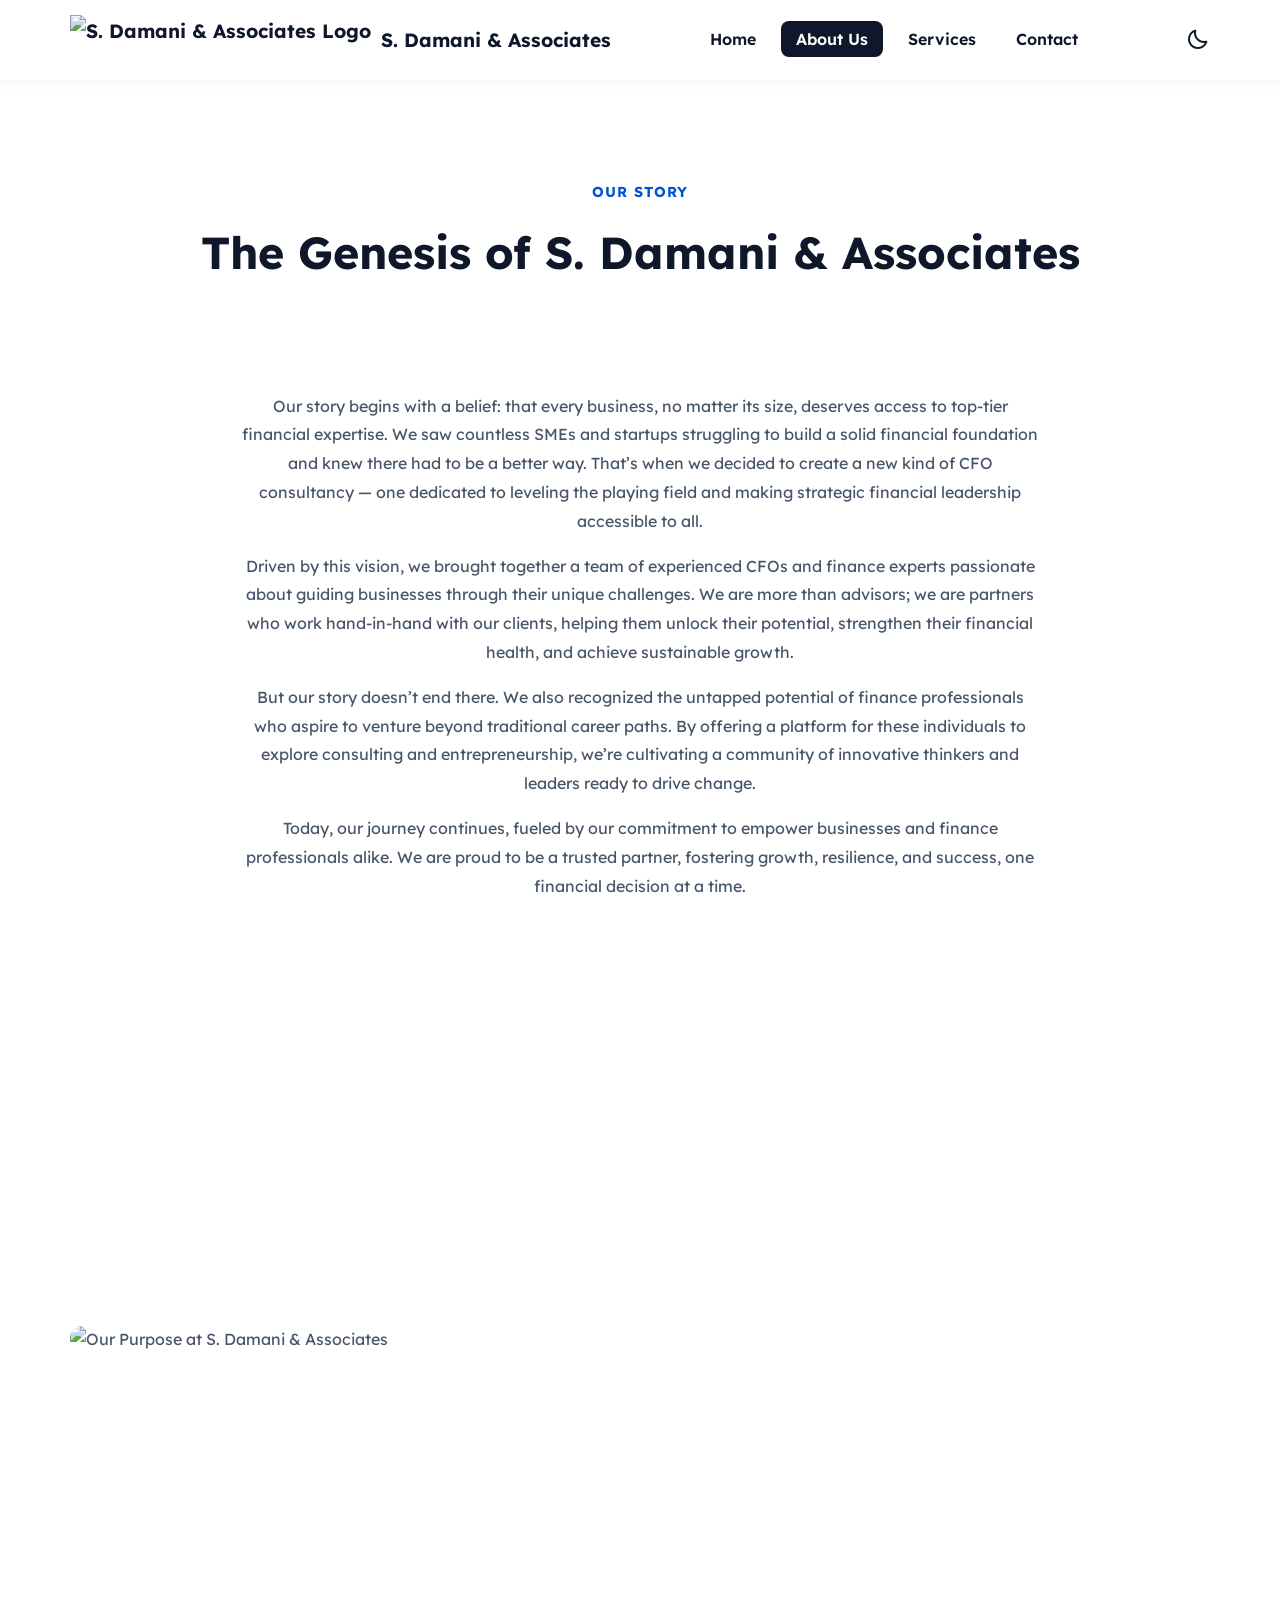
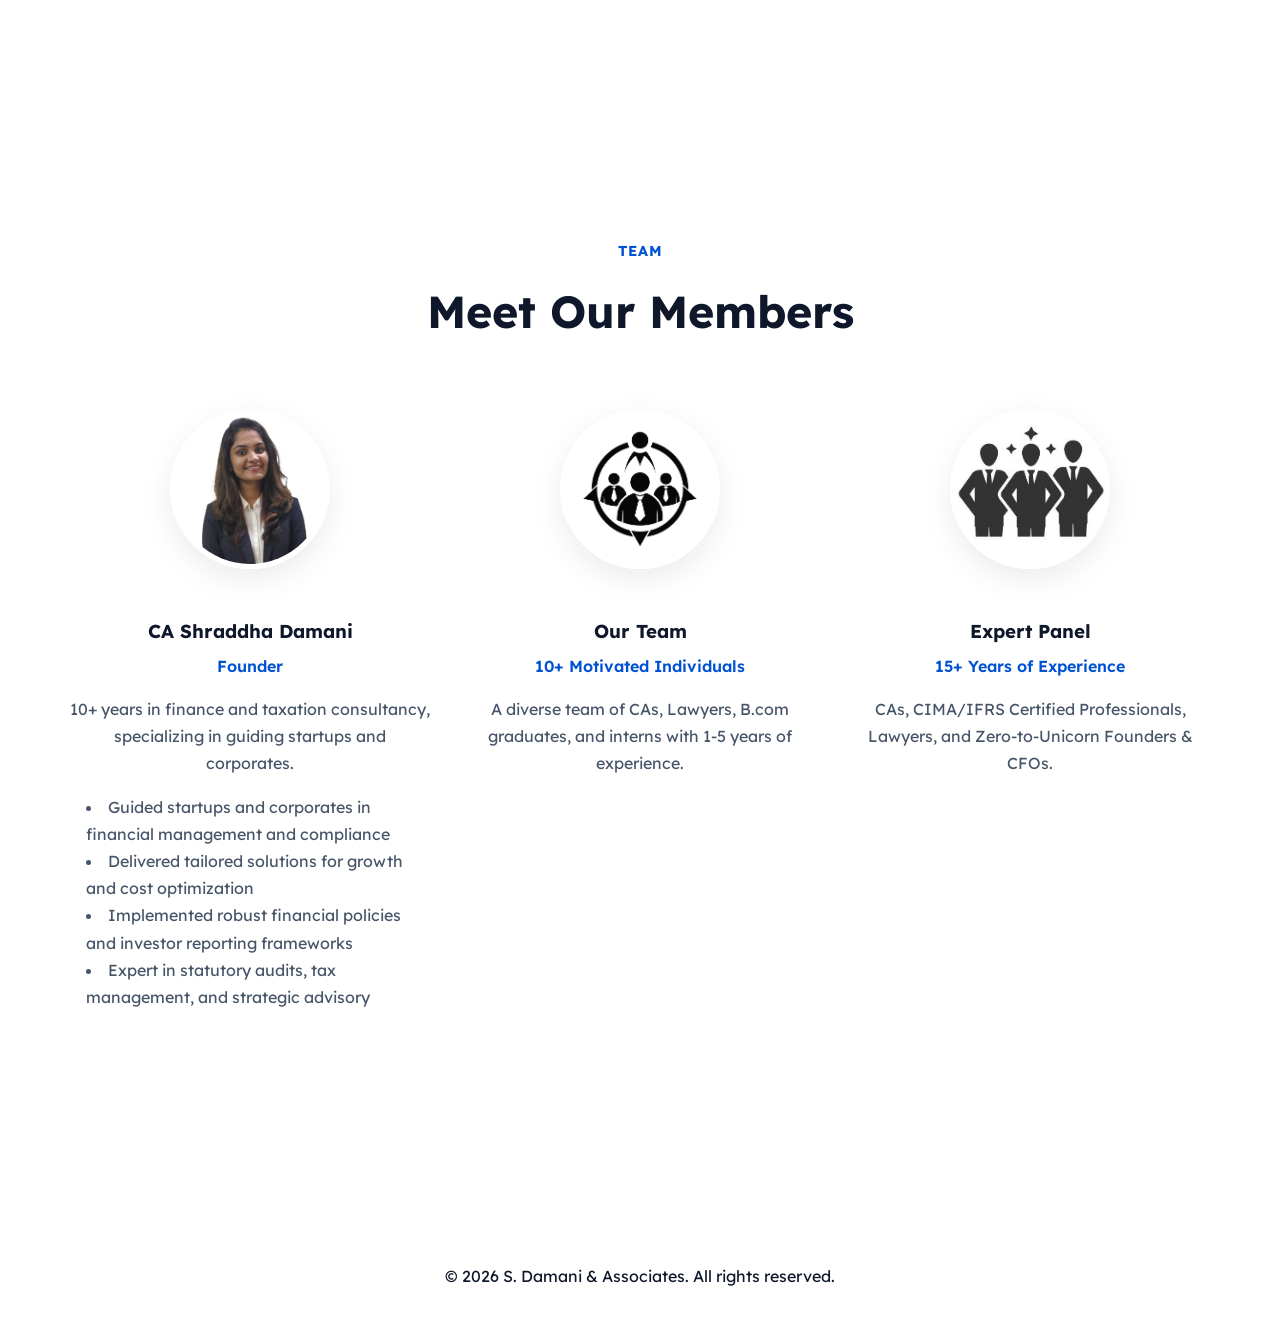
==== commit 5577e14f: "Updated the complete website with revamped UI" ====
--- a/about.html
+++ b/about.html
@@ -1,355 +1,66 @@
-<!doctype html>
-<html class="no-js" lang="zxx">
-    <head>
-        <meta charset="utf-8">
-        <meta http-equiv="x-ua-compatible" content="ie=edge">
-        <title>Shraddha Damani and Associates</title>
-        <meta name="description" content="">
-        <meta name="viewport" content="width=device-width, initial-scale=1">
-        <!-- <link rel="manifest" href="site.webmanifest"> -->
-		<link rel="shortcut icon" type="image/png" href="assets/img/logo/sda.png">
+<!DOCTYPE html>
+<html lang="en">
+<head>
+    <meta charset="UTF-8">
+    <meta name="viewport" content="width=device-width, initial-scale=1.0">
+    <title>Shraddha Damani & Associates</title>
+    <link rel="stylesheet" href="assets/css/styles.css">
+    <link href='https://unpkg.com/boxicons@2.1.4/css/boxicons.min.css' rel='stylesheet'>
+    <link rel="shortcut icon" type="image/png" href="assets/img/logo/sda.png">
+</head>
+<body>
+    <div id="header-placeholder"></div>
 
-		<!-- CSS here -->
-            <link rel="stylesheet" href="assets/css/bootstrap.min.css">
-            <link rel="stylesheet" href="assets/css/owl.carousel.min.css">
-            <link rel="stylesheet" href="assets/css/slicknav.css">
-            <link rel="stylesheet" href="assets/css/flaticon.css">
-            <link rel="stylesheet" href="assets/css/animate.min.css">
-            <link rel="stylesheet" href="assets/css/magnific-popup.css">
-            <link rel="stylesheet" href="assets/css/fontawesome-all.min.css">
-            <link rel="stylesheet" href="assets/css/themify-icons.css">
-            <link rel="stylesheet" href="assets/css/slick.css">
-            <link rel="stylesheet" href="assets/css/nice-select.css">
-            <link rel="stylesheet" href="assets/css/style.css">
-   </head>
-
-   <body class="body-bg">
-    <!--? Preloader Start -->
-    <div id="preloader-active">
-        <div class="preloader d-flex align-items-center justify-content-center">
-            <div class="preloader-inner position-relative">
-                <div class="preloader-circle"></div>
-                <div class="preloader-img pere-text">
-                    <img src="assets/img/logo/loder.jpg" alt="">
+    <main>
+        <!--
+        <section class="page-hero" style="background-image: linear-gradient(rgba(29, 44, 61, 0.7), rgba(29, 44, 61, 0.7)), url('assets/img/hero/h1_hero.png');">
+            <div class="container">
+                <h1>About Us</h1>
+                <p>Partners in your financial journey</p>
+            </div>
+        </section>
+        -->
+        <section class="story-section section-padding">
+            <div class="container">
+                <div class="section-title">
+                    <span>Our Story</span>
+                    <h2>The Genesis of S. Damani & Associates</h2>
+                </div>
+                <div class="story-content">
+                    <p>Our story begins with a belief: that every business, no matter its size, deserves access to top-tier financial expertise. We saw countless SMEs and startups struggling to build a solid financial foundation and knew there had to be a better way. That’s when we decided to create a new kind of CFO consultancy — one dedicated to leveling the playing field and making strategic financial leadership accessible to all.</p>
+                    <p>Driven by this vision, we brought together a team of experienced CFOs and finance experts passionate about guiding businesses through their unique challenges. We are more than advisors; we are partners who work hand-in-hand with our clients, helping them unlock their potential, strengthen their financial health, and achieve sustainable growth.</p>
+                    <p>But our story doesn’t end there. We also recognized the untapped potential of finance professionals who aspire to venture beyond traditional career paths. By offering a platform for these individuals to explore consulting and entrepreneurship, we’re cultivating a community of innovative thinkers and leaders ready to drive change.</p>
+                    <p>Today, our journey continues, fueled by our commitment to empower businesses and finance professionals alike. We are proud to be a trusted partner, fostering growth, resilience, and success, one financial decision at a time.</p>
                 </div>
             </div>
-        </div>
-    </div>
-    <header></header>
-    <main>
-        <!--? Hero Start -->
-        <div class="slider-area2">
-            <div class="slider-height2 hero-overly2 d-flex align-items-center">
-                <div class="container">
-                    <div class="row">
-                        <div class="col-xl-12">
-                            <div class="hero-cap hero-cap2 text-center">
-                                <h2>About Us</h2>
-                            </div>
+        </section>
+        
+        <section class="purpose-section section-padding" style="background-image: url('assets/img/gallery/section_bg02.jpg');">
+             <div class="container">
+                <div class="about-us-content">
+                    <div class="about-image">
+                        <img src="assets/img/gallery/about.png" alt="Our Purpose at S. Damani & Associates">
+                    </div>
+                    <div class="about-text">
+                        <div class="section-title">
+                            <span>Purpose</span>
+                            <h2>Our Driving Purpose</h2>
                         </div>
+                        <p class="pera-top">To provide holistic Finance and Tax solutions to startups and Corporates.</p>
+                        <p>We aspire to become your Go-To Finance Partners while you run your businesses and increase sales! We want to be Growth enablers for startups by taking up the complete responsibility for its Finance function including Building it, Training the Employees, Being Compliant, Investor Reportings, Implement Robust Financial Reports and Policies etc.</p>
                     </div>
                 </div>
             </div>
+        </section>
+
+        <div class="team-section-container">
+            <!-- Team section will be loaded here -->
         </div>
-        <!-- Hero End -->
-        <div class="about-details section-padding30">
-            <div class="container">
-                <div class="row">
-                    <div class="offset-xl-1 col-lg-8">
-                        <div class="about-details-cap mb-50">
-                            <h4>Our Story</h4>
-                            <p>Our story begins with a belief: that every business, no matter its size, deserves access to top-tier financial expertise. We saw countless SMEs and startups struggling to build a solid financial foundation and knew there had to be a better way. That’s when we decided to create a new kind of CFO consultancy — one dedicated to leveling the playing field and making strategic financial leadership accessible to all.</p>
-                            <p>Driven by this vision, we brought together a team of experienced CFOs and finance experts passionate about guiding businesses through their unique challenges. We are more than advisors; we are partners who work hand-in-hand with our clients, helping them unlock their potential, strengthen their financial health, and achieve sustainable growth.</p>
-                            <p>But our story doesn’t end there. We also recognized the untapped potential of finance professionals who aspire to venture beyond traditional career paths. By offering a platform for these individuals to explore consulting and entrepreneurship, we’re cultivating a community of innovative thinkers and leaders ready to drive change.</p>
-                            <p>Today, our journey continues, fueled by our commitment to empower businesses and finance professionals alike. We are proud to be a trusted partner, fostering growth, resilience, and success, one financial decision at a time</p>
-                        </div>
-
-                        <!-- <div class="about-details-cap mb-50">
-                            <h4>Our Vision</h4>
-                            <p>Consectetur adipiscing elit, sued do eiusmod tempor ididunt udfgt labore et dolore magna aliqua. Quis ipsum suspendisces gravida. Risus commodo viverra sebfd dho eiusmod tempor maecenas accumsan lacus. Risus commodo viverra sebfd dho eiusmod tempor maecenas accumsan lacus.
-                             </p>
-                             <p> Risus commodo viverra sebfd dho eiusmod tempor maecenas accumsan lacus. Risus commodo viverra sebfd dho eiusmod tempor maecenas accumsan.</p>
-                        </div> -->
-                    </div>
-                </div>
-            </div>
-        </div>
-
-        <!--? About Area Start-->
-        <div class="support-company-area pt-100 pb-100 section-bg fix" data-background="assets/img/gallery/section_bg02.jpg">
-            <div class="container">
-                <div class="row align-items-center">
-                    <div class="col-xl-6 col-lg-6">
-                        <div class="support-location-img">
-                            <img src="assets/img/gallery/about.png" alt="">
-                        </div>
-                    </div>
-                    <div class="col-xl-6 col-lg-6">
-                        <div class="right-caption">
-                            <!-- Section Tittle -->
-                            <div class="section-tittle section-tittle2 mb-50">
-                                <span>PURPOSE</span>
-                                <h2>Our Purpose</h2>
-                            </div>
-                            <div class="support-caption">
-                                <p class="pera-top">To provide holistice Finance and Tax solutions to startups and Corporates.</p>
-                                <p class="mb-65">We aspire to become your Go-To Finance Partners while you run your businesses and increase sales! We want to be Growth enablers for startups by taking up the complete responsility for its Finance function including Building it, Training the Employees, Being Compliant, Investor Reportings, Implement Robust Financial Reports and Policies etc.</p>
-                                <a href="about.html" class="btn post-btn">More About Us</a>
-                            </div>
-                        </div>
-                    </div>
-
-                </div>
-            </div>
-        </div>
-        <!-- About Area End-->
-
-        <!-- Team Start -->
-        <div class="team-area section-padding30">
-            <div class="container">
-                <div class="row">
-                    <div class="cl-xl-7 col-lg-8 col-md-10">
-                        <!-- Section Tittle -->
-                        <div class="section-tittle mb-70">
-                            <span>TEAM</span>
-                            <h2>Our Members</h2>
-                        </div> 
-                    </div>
-                </div>
-                <div class="row">
-                <!-- single Team -->
-                <div class="col-xl-4 col-lg-4 col-md-6 col-sm-">
-                    <div class="single-team mb-30">
-                        <div class="team-img">
-                            <img src="assets/img/gallery/team_shraddha.png" alt="">
-                        </div>
-                        <div class="team-caption">
-                            <h3><a href="#">CA Shraddha Damani</a></h3>
-                            <span>Founder</span>
-                            <p>10+ years in finance and taxation consultancy.</p>
-                            <ul>
-                                <li>- Guided startups and corporates in financial management and compliance</li>
-                                <li>- Delivered tailored solutions for growth and cost optimization</li>
-                                <li>- Implemented robust financial policies and investor reporting frameworks</li>
-                                <li>- Expert in statutory audits, tax management, and strategic advisory</li>
-                            </ul>
-                        </div>
-                    </div>
-                </div>
-                <!-- Team -->
-                <div class="col-xl-4 col-lg-4 col-md-6 col-sm-">
-                    <div class="single-team mb-30">
-                        <div class="team-img">
-                            <img src="assets/img/gallery/team.jpg" alt="">
-                        </div>
-                        <div class="team-caption">
-                            <h3><a href="#">Team</a></h3>
-                            <span>10+ motivated Individuals</span>
-                            <p>CA, Lawyer, B.com, Article Assistants, Interns</p>
-                            <p>Experience: 1-5 years</p>
-                        </div>
-                    </div>
-                </div>
-                <!-- Expert Panel -->
-                <div class="col-xl-4 col-lg-4 col-md-6 col-sm-">
-                    <div class="single-team mb-30">
-                        <div class="team-img">
-                            <img src="assets/img/gallery/team_expert.jpg" alt="">
-                        </div>
-                        <div class="team-caption">
-                            <h3><a href="#">Expert Panel</a></h3>
-                            <span>CAs, CIMA/ IFRS Certified Professionals, Lawyers</span>
-                            <p>Zero-to-Unicorn Founders & CFOs</p>
-                            <p>Experience: 15+ years</p>
-                        </div>
-                    </div>
-                </div>
-            </div>
-            </div>
-        </div>
-        <!-- Team End -->
-
-        <!--? Testimonial Start -->
-        <!-- <div class="testimonial-area testimonial-padding" data-background="assets/img/gallery/section_bg04.jpg">
-            <div class="container ">
-                <div class="row d-flex justify-content-center">
-                    <div class="col-xl-10 col-lg-10 col-md-9">
-                        <div class="h1-testimonial-active">
-                            <div class="single-testimonial text-center">
-                                <div class="testimonial-caption ">
-                                    <div class="testimonial-top-cap">
-                                        <svg xmlns="http://www.w3.org/2000/svg"
-                                        xmlns:xlink="http://www.w3.org/1999/xlink"
-                                        width="67px" height="49px">
-                                        <path fill-rule="evenodd"  fill="rgb(240, 78, 60)"
-                                        d="M57.053,48.209 L42.790,48.209 L52.299,29.242 L38.036,29.242 L38.036,0.790 L66.562,0.790 L66.562,29.242 L57.053,48.209 ZM4.755,48.209 L14.263,29.242 L0.000,29.242 L0.000,0.790 L28.527,0.790 L28.527,29.242 L19.018,48.209 L4.755,48.209 Z"/>
-                                        </svg>
-                                        <p>Consectetur adipiscing elit, sed do eiusmod tempor incididunt ut labore et dolore magna aliqua. Quis ipsum suspendisse ultrices gravida. Risus commodo viverra maecenas accumsan lacus vel facilisis por incididunt ut labore et dolore mas. </p>
-                                    </div>
-                                    <div class="testimonial-founder d-flex align-items-center justify-content-center">
-                                        <div class="founder-img">
-                                            <img src="assets/img/gallery/Homepage_testi.png" alt="">
-                                        </div>
-                                        <div class="founder-text">
-                                            <span>Jessya Inn</span>
-                                            <p>Chif Photographer</p>
-                                        </div>
-                                    </div>
-                                </div>
-                            </div>
-
-                            <div class="single-testimonial text-center">
-                                <div class="testimonial-caption ">
-                                    <div class="testimonial-top-cap">
-                                        <svg xmlns="http://www.w3.org/2000/svg"
-                                        xmlns:xlink="http://www.w3.org/1999/xlink"
-                                        width="67px" height="49px">
-                                        <path fill-rule="evenodd"  fill="rgb(240, 78, 60)"
-                                        d="M57.053,48.209 L42.790,48.209 L52.299,29.242 L38.036,29.242 L38.036,0.790 L66.562,0.790 L66.562,29.242 L57.053,48.209 ZM4.755,48.209 L14.263,29.242 L0.000,29.242 L0.000,0.790 L28.527,0.790 L28.527,29.242 L19.018,48.209 L4.755,48.209 Z"/>
-                                        </svg>
-                                        <p>Consectetur adipiscing elit, sed do eiusmod tempor incididunt ut labore et dolore magna aliqua. Quis ipsum suspendisse ultrices gravida. Risus commodo viverra maecenas accumsan lacus vel facilisis por incididunt ut labore et dolore mas. </p>
-                                    </div>
-                                    <div class="testimonial-founder d-flex align-items-center justify-content-center">
-                                        <div class="founder-img">
-                                            <img src="assets/img/gallery/Homepage_testi.png" alt="">
-                                        </div>
-                                        <div class="founder-text">
-                                            <span>Jessya Inn</span>
-                                            <p>Chif Photographer</p>
-                                        </div>
-                                    </div>
-                                </div>
-                            </div>
-                        </div>
-                    </div>
-                </div>
-            </div>
-        </div> -->
-        <!-- Testimonial End -->
-
-        <!-- Coun Down Start -->
-        <div class="count-down-area pb-120">
-            <div class="container">
-                <div class="row justify-content-between">
-                    <div class="col-lg-2 col-md-6 col-sm-6">
-                        <!-- Counter Up -->
-                        <div class="single-counter text-center">
-                            <span class="counter">10</span>
-                            <p>% reduction in cash burn</p>
-                        </div>
-                    </div>
-                    <div class="col-lg-2 col-md-6 col-sm-6">
-                        <!-- Counter Up -->
-                        <div class="single-counter text-center">
-                            <span class="counter">40</span>
-                            <p>% reduction in time through process improvements, report structuring</p>
-                        </div>
-                    </div>
-                    <div class="col-lg-2 col-md-6 col-sm-6">
-                        <!-- Counter Up -->
-                        <div class="single-counter text-center">
-                            <span class="counter">18</span>
-                            <p>% YoY tax saving</p>
-                        </div>
-                    </div>
-                    <div class="col-lg-2 col-md-6 col-sm-6">
-                        <!-- Counter Up -->
-                        <div class="single-counter text-center">
-                            <span class="counter">90</span>
-                            <p>% taxes paid on purchases credited back</p>
-                        </div>
-                    </div>
-                    <div class="col-lg-2 col-md-6 col-sm-6">
-                        <!-- Counter Up -->
-                        <div class="single-counter text-center">
-                            <span class="counter">7</span>
-                            <p>% of revenue credited basis eligibility under incentive schemes</p>
-                        </div>
-                    </div>
-                    <div class="col-lg-2 col-md-6 col-sm-6">
-                        <!-- Counter Up -->
-                        <div class="single-counter text-center">
-                            <span class="counter">8</span>
-                            <p>man days p.m. reduced through automation</p>
-                        </div>
-                    </div>
-                </div>
-            </div>
-        </div>
-        <!-- Coun Down End -->
-
-        <!-- Brand Area Start -->
-        <!-- <div class="brand-area pt-150 pb-140">
-            <div class="container">
-                <div class="brand-active brand-border pb-40">
-                    <div class="single-brand">
-                        <img src="assets/img/gallery/brand1.png" alt="">
-                    </div>
-                    <div class="single-brand">
-                        <img src="assets/img/gallery/brand2.png" alt="">
-                    </div>
-                    <div class="single-brand">
-                        <img src="assets/img/gallery/brand3.png" alt="">
-                    </div>
-                    <div class="single-brand">
-                        <img src="assets/img/gallery/brand4.png" alt="">
-                    </div>
-                    <div class="single-brand">
-                        <img src="assets/img/gallery/brand2.png" alt="">
-                    </div>
-                    <div class="single-brand">
-                        <img src="assets/img/gallery/brand5.png" alt="">
-                    </div>
-                </div>
-            </div>
-        </div> -->
-        <!-- Brand Area End -->
 
     </main>
 
-    <footer></footer>
-    
-    <!-- Scroll Up -->
-    <div id="back-top" >
-        <a title="Go to Top" href="#"> <i class="fas fa-level-up-alt"></i></a>
-    </div>
+    <div id="footer-placeholder"></div>
 
-    <!-- JS here -->
-		<!-- All JS Custom Plugins Link Here here -->
-        <script src="./assets/js/vendor/modernizr-3.5.0.min.js"></script>
-		<!-- Jquery, Popper, Bootstrap -->
-		<script src="./assets/js/vendor/jquery-1.12.4.min.js"></script>
-        <script src="./assets/js/popper.min.js"></script>
-        <script src="./assets/js/bootstrap.min.js"></script>
-	    <!-- Jquery Mobile Menu -->
-        <script src="./assets/js/jquery.slicknav.min.js"></script>
-
-		<!-- Jquery Slick , Owl-Carousel Plugins -->
-        <script src="./assets/js/owl.carousel.min.js"></script>
-        <script src="./assets/js/slick.min.js"></script>
-		<!-- One Page, Animated-HeadLin -->
-        <script src="./assets/js/wow.min.js"></script>
-		<script src="./assets/js/animated.headline.js"></script>
-        <script src="./assets/js/jquery.magnific-popup.js"></script>
-
-		<!-- Nice-select, sticky -->
-        <script src="./assets/js/jquery.nice-select.min.js"></script>
-		<script src="./assets/js/jquery.sticky.js"></script>
-
-        <!-- counter , waypoint -->
-        <script src="http://cdnjs.cloudflare.com/ajax/libs/waypoints/2.0.3/waypoints.min.js"></script>
-        <script src="./assets/js/jquery.counterup.min.js"></script>
-        
-        <!-- contact js -->
-        <script src="./assets/js/contact.js"></script>
-        <script src="./assets/js/jquery.form.js"></script>
-        <script src="./assets/js/jquery.validate.min.js"></script>
-        <script src="./assets/js/mail-script.js"></script>
-        <script src="./assets/js/jquery.ajaxchimp.min.js"></script>
-        
-		<!-- Jquery Plugins, main Jquery -->	
-        <script src="./assets/js/plugins.js"></script>
-        <script src="./assets/js/main.js"></script>
-        
-    </body>
+    <script src="assets/js/scripts.js"></script>
+</body>
 </html>
--- a/assets/css/styles.css
+++ b/assets/css/styles.css
@@ -0,0 +1,684 @@
+/* Basic Setup */
+@import url('https://fonts.googleapis.com/css2?family=Lexend:wght@300;400;600;700&display=swap');
+
+:root {
+    --primary-color: #0052d4;
+    --secondary-color: #0f172a;
+    --accent-color: #ffca28;
+    --text-color: #475569;
+    --light-gray: #f1f5f9;
+    --white: #fff;
+    --shadow: 0 10px 30px rgba(0, 0, 0, 0.08);
+    --border-radius: 12px;
+}
+
+/* General Styles */
+body {
+    font-family: 'Lexend', sans-serif;
+    margin: 0;
+    padding: 0;
+    line-height: 1.7;
+    color: var(--text-color);
+    background: var(--white);
+    font-size: 16px;
+}
+
+.container {
+    max-width: 1140px;
+    margin: 0 auto;
+    padding: 0 20px;
+}
+
+.section-padding {
+    padding: 100px 0;
+}
+
+.section-title {
+    text-align: center;
+    margin-bottom: 60px;
+}
+
+.section-title span {
+    display: block;
+    font-size: 0.9rem;
+    color: var(--primary-color);
+    font-weight: 700;
+    text-transform: uppercase;
+    margin-bottom: 10px;
+    letter-spacing: 1px;
+}
+
+.section-title h2 {
+    font-size: 2.8rem;
+    color: var(--secondary-color);
+    margin: 0;
+    font-weight: 700;
+}
+
+.btn {
+    display: inline-block;
+    background: var(--primary-color);
+    color: var(--white);
+    padding: 14px 35px;
+    border-radius: 50px;
+    text-decoration: none;
+    font-weight: 600;
+    transition: all 0.3s ease;
+    box-shadow: 0 4px 15px rgba(0, 82, 212, 0.3);
+}
+
+.btn:hover {
+    transform: translateY(-3px);
+    box-shadow: 0 7px 20px rgba(0, 82, 212, 0.4);
+}
+
+/* Header */
+#header-placeholder {
+    position: sticky;
+    top: 0;
+    z-index: 1000;
+}
+
+.main-header {
+    background: var(--white);
+    box-shadow: 0 2px 15px rgba(0,0,0,0.05);
+    padding: 15px 0;
+    transition: all 0.3s ease;
+}
+
+.main-header .container {
+    display: flex;
+    justify-content: space-between;
+    align-items: center;
+}
+
+.logo {
+    display: flex;
+    align-items: center;
+    text-decoration: none;
+    color: var(--secondary-color);
+    font-weight: 700;
+    font-size: 1.2rem;
+}
+
+.logo img {
+    margin-right: 10px;
+}
+
+.nav-links {
+    list-style: none;
+    margin: 0;
+    padding: 0;
+    display: flex;
+}
+
+.nav-links li {
+    margin-left: 10px;
+}
+
+.nav-links a {
+    text-decoration: none;
+    color: var(--secondary-color);
+    font-weight: 600;
+    padding: 8px 15px;
+    border-radius: 8px;
+    transition: all 0.3s ease;
+}
+
+.nav-links a.active, .nav-links a:hover {
+    color: var(--white);
+    background-color: var(--secondary-color);
+}
+
+
+/* Hero Section */
+.hero {
+    background: linear-gradient(rgba(15, 23, 42, 0.7), rgba(124, 127, 131, 0.5)), url('../img/hero/h1_hero.png') no-repeat center top/cover;
+    color: var(--white);
+    padding: 150px 0;
+    text-align: left;
+}
+
+.hero-content .subtitle {
+    font-size: 1.2rem;
+    font-weight: 600;
+    display: block;
+    margin-bottom: 15px;
+    color: var(--accent-color);
+}
+
+.hero-content h1 {
+    font-size: 3.5rem;
+    margin-bottom: 20px;
+    line-height: 1.2;
+}
+
+.hero-content p {
+    font-size: 1.1rem;
+    margin-bottom: 30px;
+    max-width: 600px;
+}
+
+/* Services Overview */
+.services-grid {
+    display: grid;
+    grid-template-columns: repeat(auto-fit, minmax(300px, 1fr));
+    gap: 30px;
+}
+
+.service-card {
+    background: var(--white);
+    padding: 40px;
+    border-radius: var(--border-radius);
+    box-shadow: var(--shadow);
+    text-align: center;
+    transition: all 0.3s ease;
+}
+
+.service-card:hover {
+    transform: translateY(-10px);
+    box-shadow: 0 20px 40px rgba(0,0,0,0.1);
+}
+
+.service-icon i {
+    font-size: 60px;
+    color: var(--primary-color);
+    margin-bottom: 20px;
+    display: inline-block;
+}
+
+.service-icon img {
+    height: 80px;
+    margin-bottom: 20px;
+}
+
+.service-card h3 {
+    font-size: 1.5rem;
+    color: var(--secondary-color);
+    margin-bottom: 15px;
+}
+
+/* About Us Section */
+.about-us-section {
+    background-image: linear-gradient(rgba(15, 23, 42, 0.9), rgba(15, 23, 42, 0.9)), url('../img/gallery/section_bg02.jpg');
+    background-size: cover;
+    background-position: center;
+    color: var(--white);
+}
+
+.about-us-content {
+    display: flex;
+    align-items: center;
+    gap: 60px;
+}
+
+.about-image {
+    flex-basis: 50%;
+}
+
+.about-image img {
+    max-width: 100%;
+    border-radius: var(--border-radius);
+}
+
+.about-text {
+    flex-basis: 50%;
+}
+
+.about-text .section-title {
+    text-align: left;
+    margin-bottom: 30px;
+}
+
+.about-text .section-title span, .about-text .section-title h2 {
+    color: var(--white);
+}
+
+.about-text .pera-top {
+    font-weight: 600;
+    font-size: 1.1rem;
+}
+
+.purpose-section .about-text p {
+    color: var(--white);
+}
+
+/* Success Stories */
+.stories-grid {
+    display: grid;
+    grid-template-columns: repeat(auto-fit, minmax(350px, 1fr));
+    gap: 30px;
+}
+
+.story-card {
+    border-radius: var(--border-radius);
+    overflow: hidden;
+    box-shadow: var(--shadow);
+    background: var(--white);
+    transition: all 0.3s ease;
+}
+
+.story-card:hover {
+    transform: translateY(-5px);
+    box-shadow: 0 15px 35px rgba(0,0,0,0.12);
+}
+
+.story-card img {
+    width: 100%;
+    height: 220px;
+    object-fit: cover;
+}
+
+.story-content {
+    padding: 25px;
+}
+
+.story-content h4 {
+    color: var(--primary-color);
+    font-size: 1.3rem;
+    margin-bottom: 10px;
+}
+
+/* Testimonials */
+.testimonials {
+    background-image: linear-gradient(rgba(15, 23, 42, 0.9), rgba(15, 23, 42, 0.9)), url('../img/gallery/section_bg04.jpg');
+    background-size: cover;
+    background-position: center;
+}
+
+.testimonial-slider {
+    width: 100%;
+    padding-bottom: 50px; /* Space for pagination */
+}
+
+.swiper-pagination-bullet {
+    background: var(--white);
+    opacity: 0.7;
+}
+
+.swiper-pagination-bullet-active {
+    background: var(--primary-color);
+    opacity: 1;
+}
+
+.testimonials .section-title span, .testimonials .section-title h2 {
+    color: var(--white);
+}
+
+.testimonial-grid {
+    display: grid;
+    grid-template-columns: 1fr 1fr;
+    gap: 30px;
+}
+
+.testimonial-card {
+    background: rgba(255, 255, 255, 0.1);
+    padding: 30px;
+    border-radius: var(--border-radius);
+    backdrop-filter: blur(10px);
+    border: 1px solid rgba(255, 255, 255, 0.2);
+    color: var(--light-gray);
+    height: 100%; /* Ensure cards are same height in the slider */
+}
+
+.testimonial-card .quote {
+    font-style: italic;
+    font-size: 1.1rem;
+    margin-bottom: 20px;
+}
+
+.testimonial-card .author {
+    font-weight: 600;
+    color: var(--white);
+}
+
+/* Team Section */
+.team-section-container {
+    /* Ensure the container is visible and has padding */
+    display: block;
+    padding: 100px 0;
+}
+.team-grid {
+    display: grid;
+    grid-template-columns: repeat(auto-fit, minmax(300px, 1fr));
+    gap: 30px;
+    text-align: center;
+}
+
+.team-member img {
+    width: 150px;
+    height: 150px;
+    border-radius: 50%;
+    object-fit: cover;
+    margin-bottom: 20px;
+    border: 5px solid var(--white);
+    box-shadow: var(--shadow);
+}
+
+.team-member h3 {
+    color: var(--secondary-color);
+    margin-bottom: 5px;
+}
+
+.team-member span {
+    color: var(--primary-color);
+    font-weight: 600;
+    display: block;
+    margin-bottom: 10px;
+}
+.team-member ul {
+    list-style-position: inside;
+    text-align: left;
+    padding-left: 1em;
+}
+
+/* CTA Section */
+.cta-section {
+    background-image: linear-gradient(rgba(0, 82, 212, 0.9), rgba(0, 82, 212, 0.9)), url('../img/gallery/section_bg03.jpg');
+    background-size: cover;
+    background-position: center;
+    padding: 80px 0;
+    text-align: center;
+    color: var(--white);
+}
+
+.cta-section h2 {
+    font-size: 2.5rem;
+    margin-bottom: 30px;
+}
+.cta-section p {
+    font-size: 1.1rem;
+    margin-bottom: 30px;
+    color: var(--white);
+}
+
+
+/* Footer */
+.main-footer {
+    background: var(--white);
+    color: var(--secondary-color);
+    text-align: center;
+    padding: 20px 0;
+}
+
+/* Scroll Animations */
+.section-padding {
+    opacity: 0;
+    transform: translateY(20px);
+    transition: opacity 0.6s ease-out, transform 0.6s ease-out;
+}
+
+.section-padding.visible {
+    opacity: 1;
+    transform: translateY(0);
+}
+
+
+/* Responsive Styles */
+.hamburger {
+    display: none;
+}
+
+@media (max-width: 992px) {
+    .about-us-content {
+        flex-direction: column;
+    }
+    .contact-grid {
+        grid-template-columns: 1fr;
+    }
+}
+
+@media (max-width: 768px) {
+    .nav-links {
+        display: none;
+        flex-direction: column;
+        position: absolute;
+        top: 70px; /* Adjust based on header height */
+        left: 0;
+        width: 100%;
+        background: var(--white);
+        box-shadow: var(--shadow);
+        padding: 20px 0;
+        text-align: center;
+    }
+    .nav-links.active {
+        display: flex;
+    }
+    .nav-links li {
+        margin: 15px 0;
+    }
+    .hamburger {
+        display: block;
+        cursor: pointer;
+    }
+    .hamburger span {
+        display: block;
+        width: 25px;
+        height: 3px;
+        margin: 5px;
+        background: var(--secondary-color);
+        transition: all 0.3s ease-in-out;
+    }
+    .hamburger.active span:nth-child(1) {
+        transform: translateY(8px) rotate(45deg);
+    }
+    .hamburger.active span:nth-child(2) {
+        opacity: 0;
+    }
+    .hamburger.active span:nth-child(3) {
+        transform: translateY(-8px) rotate(-45deg);
+    }
+    .hero-content h1 {
+        font-size: 2.8rem;
+    }
+    .testimonial-grid {
+        grid-template-columns: 1fr;
+    }
+    .contact-grid {
+        padding: 30px;
+    }
+}
+
+/* Page-specific Styles */
+
+/* About Page */
+.page-hero {
+    color: var(--white);
+    text-align: center;
+    padding: 100px 0;
+    background-size: cover;
+    background-position: center top;
+    background-image: linear-gradient(rgba(15, 23, 42, 0.7), rgba(15, 23, 42, 0.7)), url('../img/hero/h1_hero.png');
+}
+
+.page-hero h1 {
+    font-size: 3rem;
+    margin-bottom: 10px;
+}
+
+.page-hero p {
+    font-size: 1.2rem;
+    font-weight: 300;
+}
+
+.story-section .story-content {
+    max-width: 800px;
+    margin: 0 auto;
+    text-align: center;
+    line-height: 1.8;
+}
+
+/* Services Page */
+.services-page-grid {
+    display: grid;
+    grid-template-columns: 1fr;
+    gap: 40px;
+}
+
+.service-detail-card {
+    background: var(--white);
+    padding: 40px;
+    border-radius: var(--border-radius);
+    box-shadow: var(--shadow);
+    display: flex;
+    flex-direction: column;
+    align-items: center;
+    text-align: center;
+}
+
+.service-detail-card .service-icon img {
+    height: 70px;
+    margin-bottom: 20px;
+}
+
+.service-detail-card h3 {
+    font-size: 1.8rem;
+    color: var(--secondary-color);
+    margin-bottom: 15px;
+}
+
+.service-detail-card p {
+    max-width: 600px;
+    margin-bottom: 20px;
+}
+
+.service-detail-card ul {
+    list-style: none;
+    padding: 0;
+    margin: 0;
+    text-align: left;
+}
+
+.service-detail-card ul li {
+    margin-bottom: 10px;
+    position: relative;
+    padding-left: 25px;
+}
+
+.service-detail-card ul li::before {
+    content: '✔';
+    color: var(--primary-color);
+    position: absolute;
+    left: 0;
+}
+
+/* Contact Page */
+.contact-grid {
+    display: grid;
+    grid-template-columns: 1fr;
+    gap: 60px;
+    background: var(--white);
+    padding: 50px;
+    border-radius: var(--border-radius);
+    box-shadow: var(--shadow);
+    margin-bottom: 60px;
+}
+
+.contact-info .info-item {
+    display: flex;
+    align-items: center; /* Align items vertically to the center */
+    margin-bottom: 25px;
+}
+
+.contact-info .info-item i {
+    font-size: 24px;
+    margin-right: 20px;
+    color: var(--primary-color);
+}
+
+.contact-info h3, .contact-form h3 {
+    color: var(--secondary-color);
+}
+
+.contact-info h4 {
+    margin: 0 0 5px;
+    color: var(--secondary-color);
+}
+
+.contact-info p, .contact-info a {
+    margin: 0;
+    color: var(--text-color);
+    text-decoration: none;
+}
+
+.contact-form .form-group {
+    margin-bottom: 20px;
+}
+
+.contact-form input, .contact-form textarea {
+    width: 100%;
+    padding: 15px;
+    border: 1px solid #ddd;
+    border-radius: var(--border-radius);
+    font-family: inherit;
+    font-size: 1rem;
+}
+
+.contact-form textarea {
+    min-height: 150px;
+    resize: vertical;
+}
+
+.map-container {
+    border-radius: var(--border-radius);
+    overflow: hidden;
+    box-shadow: var(--shadow);
+}
+
+/* Theme Toggle */
+.theme-switch-wrapper {
+    display: flex;
+    align-items: center;
+    margin-left: 20px;
+}
+
+.theme-icon {
+    font-size: 24px;
+    cursor: pointer;
+    color: var(--secondary-color);
+    transition: all 0.3s ease;
+}
+
+/* Dark Theme */
+body[data-theme="dark"] {
+    --primary-color: #0066ff;
+    --secondary-color: #f1f5f9;
+    --text-color: #cbd5e1;
+    --light-gray: #1e293b;
+    --white: #0f172a;
+    background-color: var(--white);
+    color: var(--text-color);
+}
+
+body[data-theme="dark"] .main-header,
+body[data-theme="dark"] .nav-links.active,
+body[data-theme="dark"] .service-card,
+body[data-theme="dark"] .story-card,
+body[data-theme="dark"] .contact-grid {
+    background: var(--light-gray);
+}
+
+body[data-theme="dark"] .logo,
+body[data-theme="dark"] .nav-links a,
+body[data-theme="dark"] .section-title h2,
+body[data-theme="dark"] .service-card h3,
+body[data-theme="dark"] .team-member h3,
+body[data-theme="dark"] .contact-info h3, 
+body[data-theme="dark"] .contact-form h3,
+body[data-theme="dark"] .contact-info h4,
+body[data-theme="dark"] .theme-icon {
+    color: var(--secondary-color);
+}
+
+body[data-theme="dark"] .nav-links a:hover,
+body[data-theme="dark"] .nav-links a.active {
+    color: var(--white);
+    background-color: var(--primary-color);
+}
+
+body[data-theme="dark"] .about-us-section,
+body[data-theme="dark"] .testimonials,
+body[data-theme="dark"] .cta-section {
+    background-image: none; /* Can be customized further */
+    background-color: #1a2333;
+}
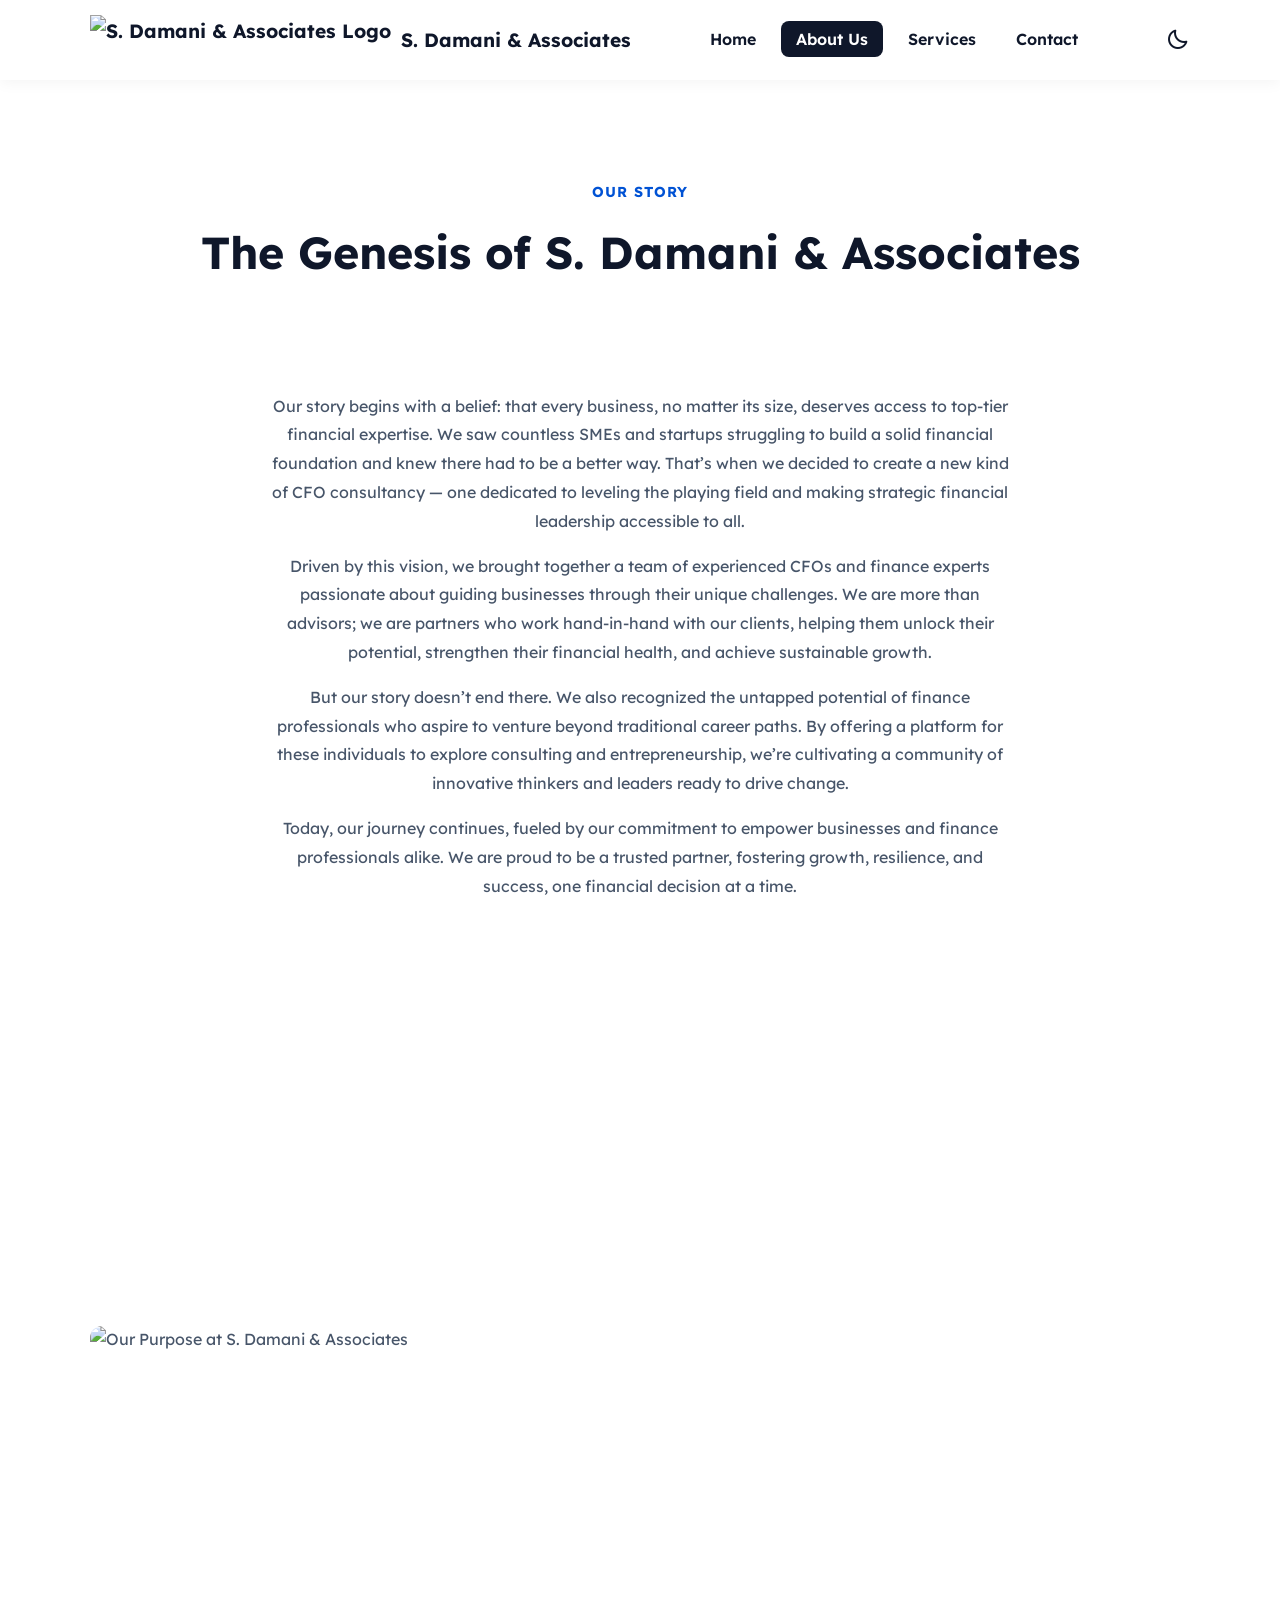
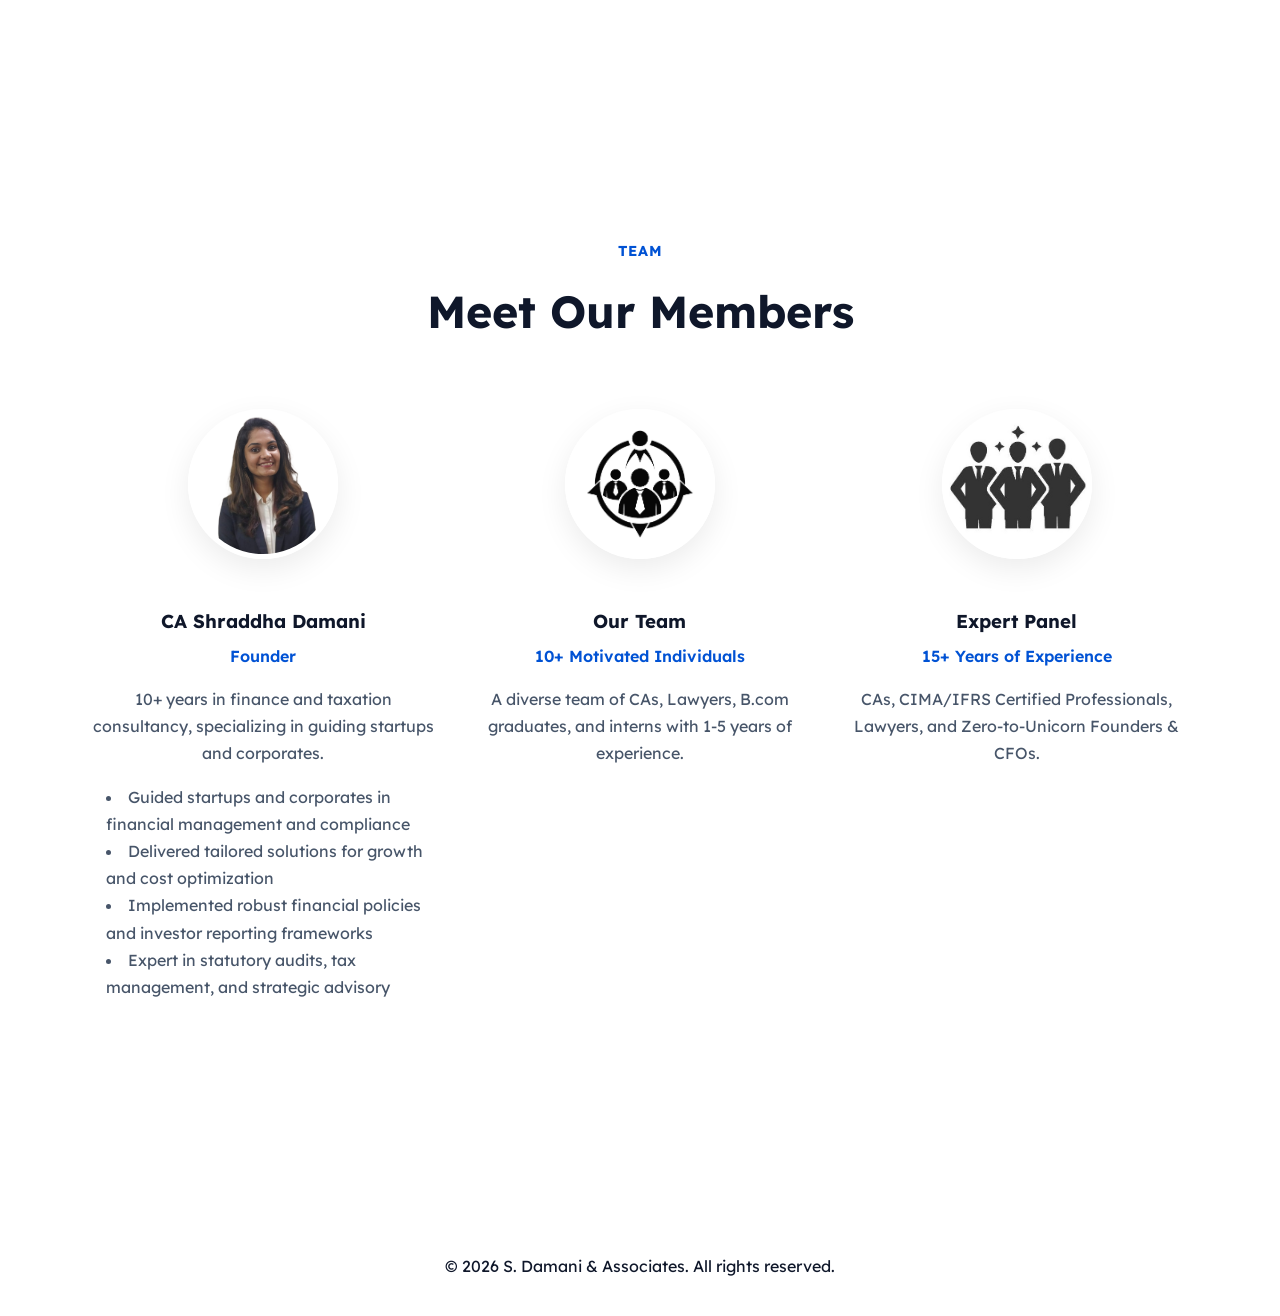
==== commit 4bbdbfe5: "Updated startup references to businesses" ====
--- a/about.html
+++ b/about.html
@@ -46,8 +46,8 @@
                             <span>Purpose</span>
                             <h2>Our Driving Purpose</h2>
                         </div>
-                        <p class="pera-top">To provide holistic Finance and Tax solutions to startups and Corporates.</p>
-                        <p>We aspire to become your Go-To Finance Partners while you run your businesses and increase sales! We want to be Growth enablers for startups by taking up the complete responsibility for its Finance function including Building it, Training the Employees, Being Compliant, Investor Reportings, Implement Robust Financial Reports and Policies etc.</p>
+                        <p class="pera-top">To provide holistic Finance and Tax solutions to Businesses and Corporates.</p>
+                        <p>We aspire to become your Go-To Finance Partners while you run your businesses and increase sales! We want to be Growth enablers for businesses by taking up the complete responsibility for its Finance function including Building it, Training the Employees, Being Compliant, Investor Reportings, Implement Robust Financial Reports and Policies etc.</p>
                     </div>
                 </div>
             </div>
--- a/assets/css/styles.css
+++ b/assets/css/styles.css
@@ -12,6 +12,11 @@
     --border-radius: 12px;
 }
 
+/* Universal box-sizing for easier layout management */
+* {
+    box-sizing: border-box;
+}
+
 /* General Styles */
 body {
     font-family: 'Lexend', sans-serif;
@@ -289,6 +294,7 @@
 .testimonial-slider {
     width: 100%;
     padding-bottom: 50px; /* Space for pagination */
+    overflow: hidden; /* Ensure content doesn't overflow horizontally */
 }
 
 .swiper-pagination-bullet {
@@ -305,11 +311,6 @@
     color: var(--white);
 }
 
-.testimonial-grid {
-    display: grid;
-    grid-template-columns: 1fr 1fr;
-    gap: 30px;
-}
 
 .testimonial-card {
     background: rgba(255, 255, 255, 0.1);
@@ -475,7 +476,17 @@
         grid-template-columns: 1fr;
     }
     .contact-grid {
-        padding: 30px;
+        padding: 10px;
+    }
+}
+
+@media (max-width: 576px) {
+    .container {
+        padding: 0 15px; /* Adjust container padding for very small screens */
+    }
+
+    .hero-content h1 {
+        font-size: 2.2rem;
     }
 }
 
@@ -606,12 +617,14 @@
 }
 
 .contact-form input, .contact-form textarea {
-    width: 100%;
-    padding: 15px;
+    width: 85%;
+    padding: 10px;
     border: 1px solid #ddd;
     border-radius: var(--border-radius);
     font-family: inherit;
     font-size: 1rem;
+    display: block;
+    margin: auto;
 }
 
 .contact-form textarea {
